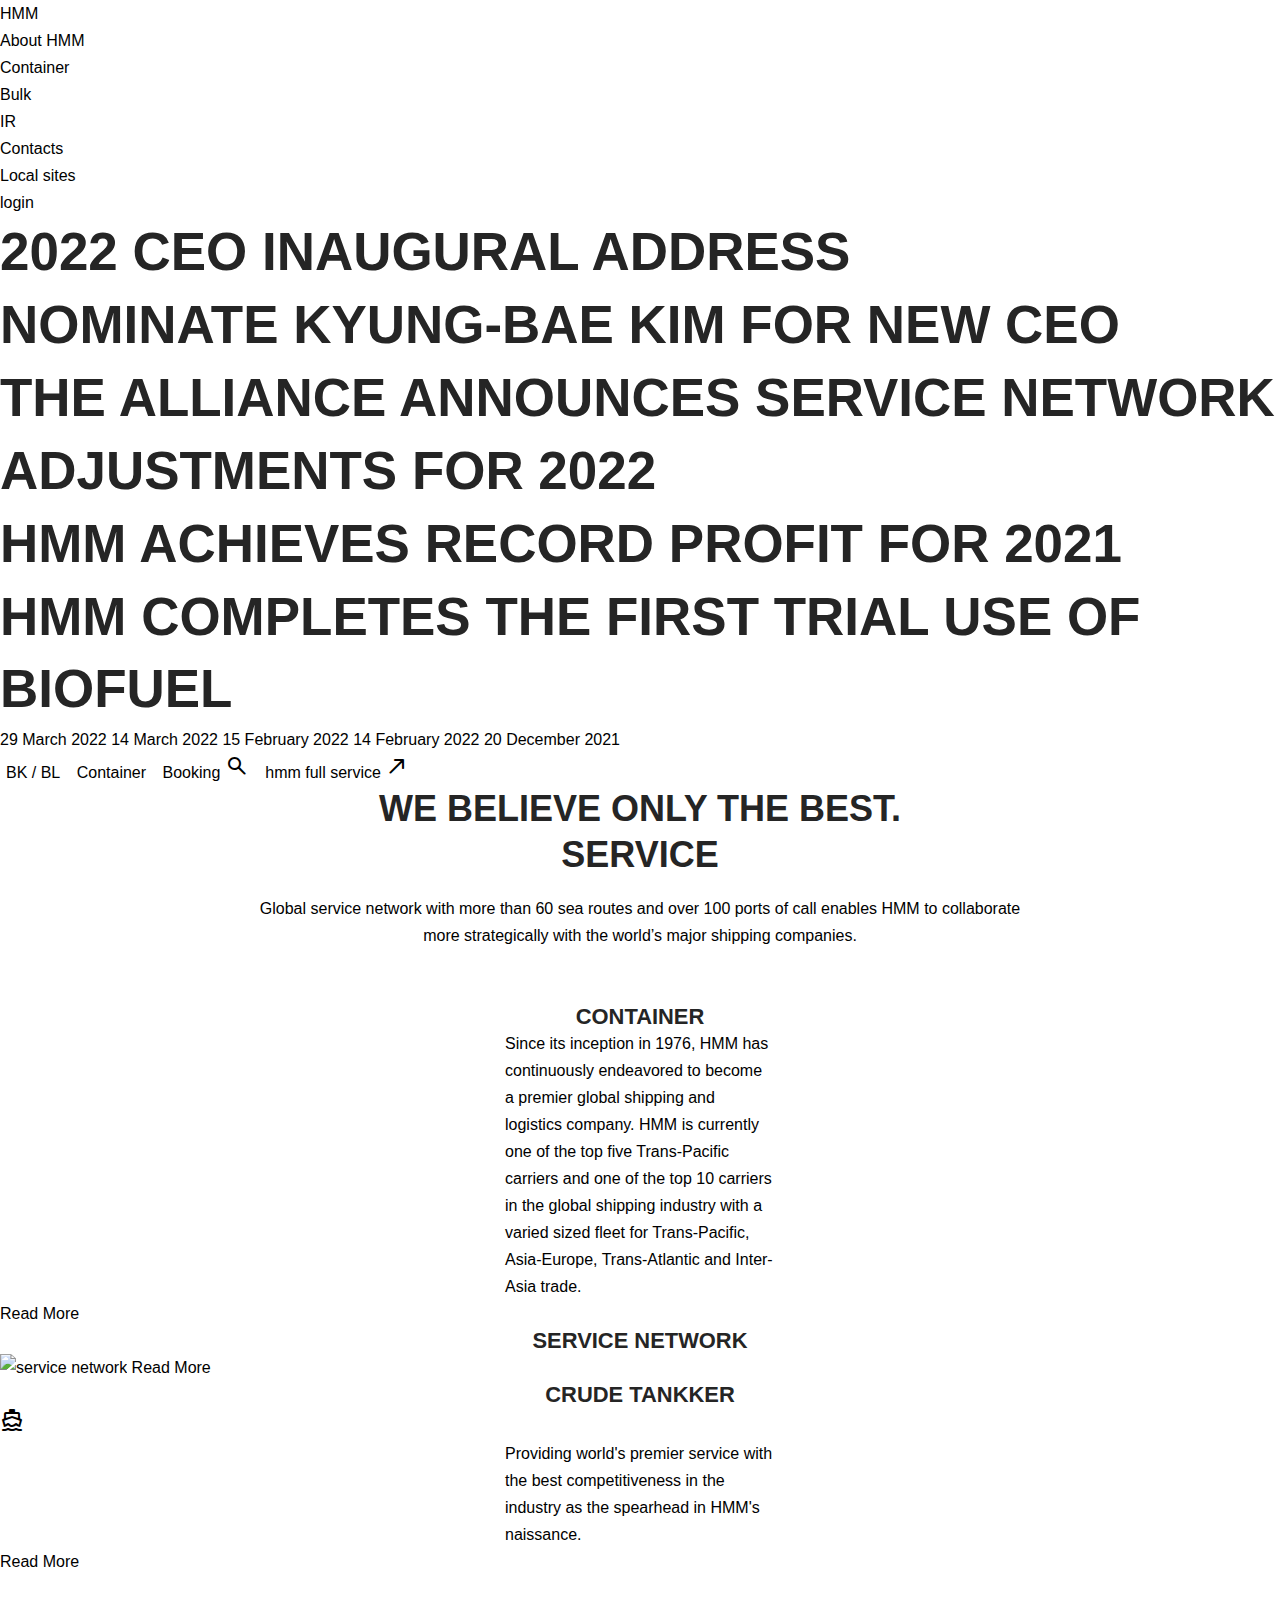
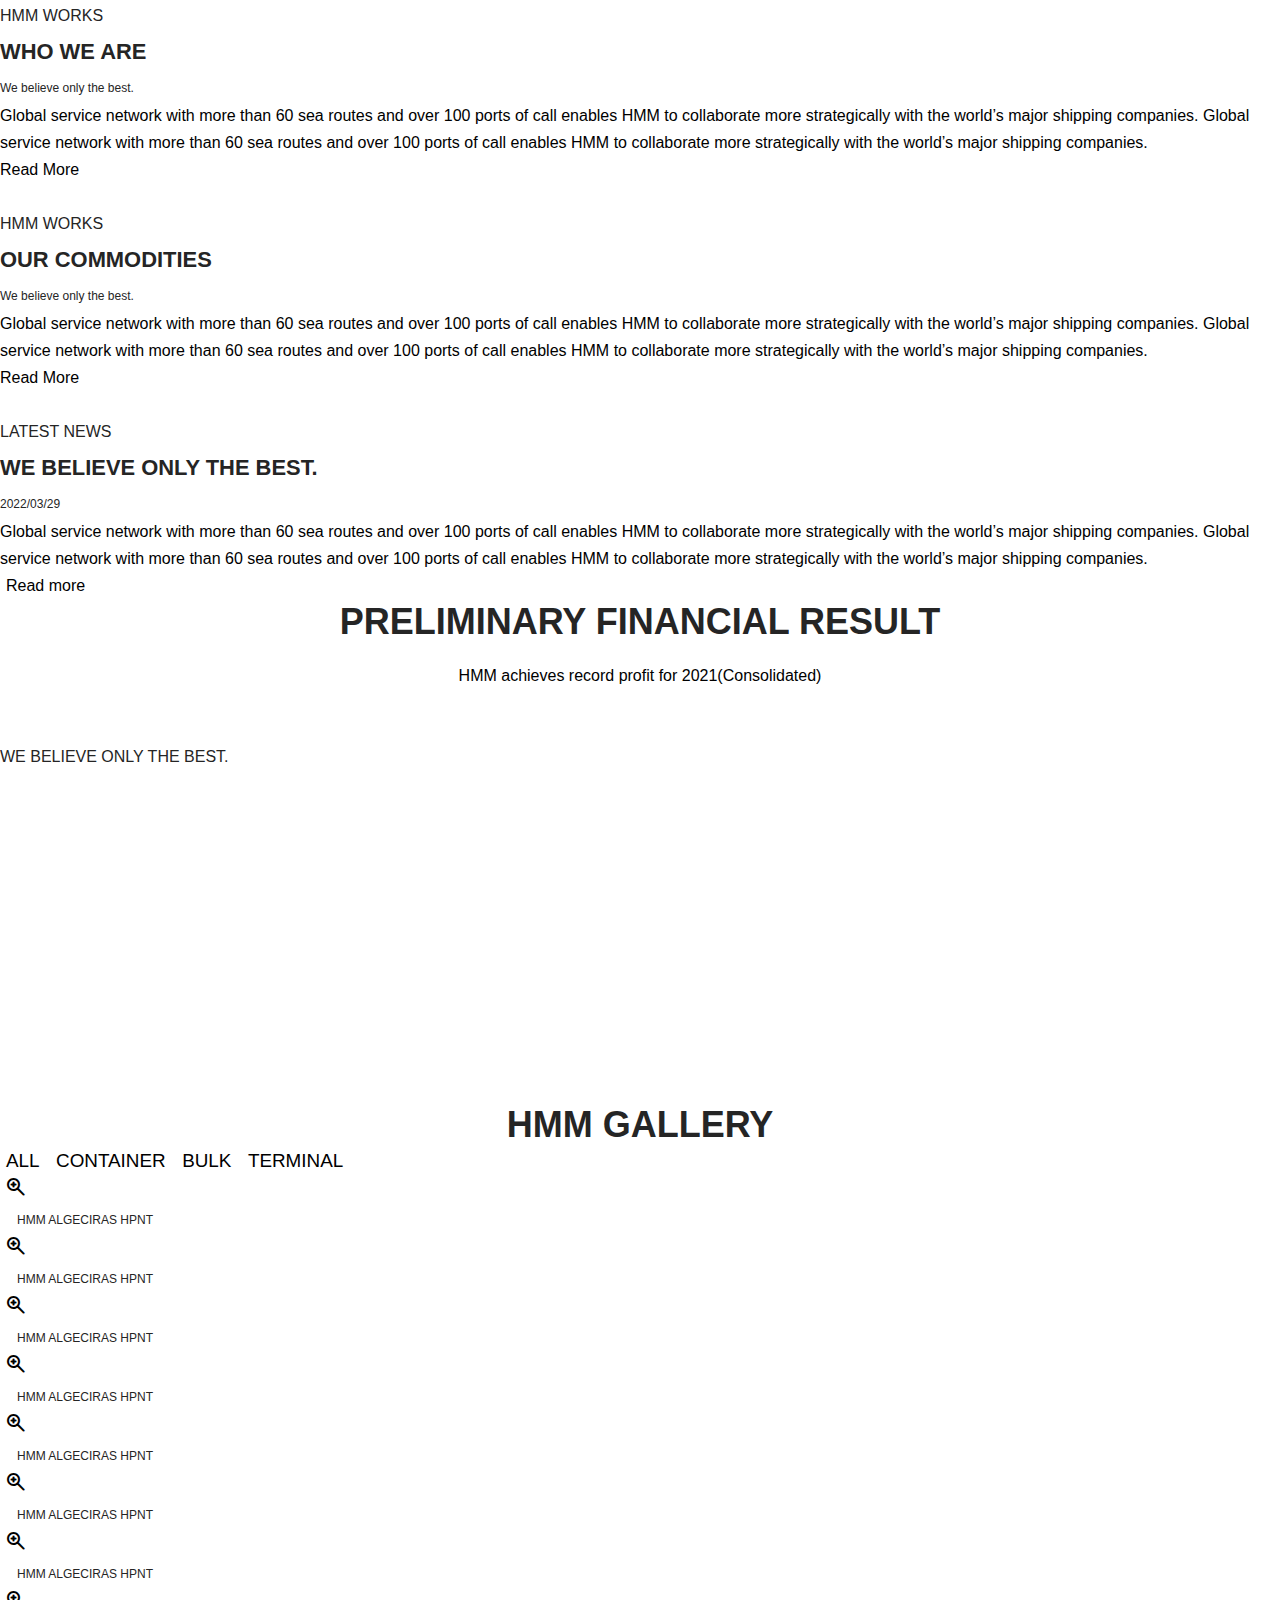
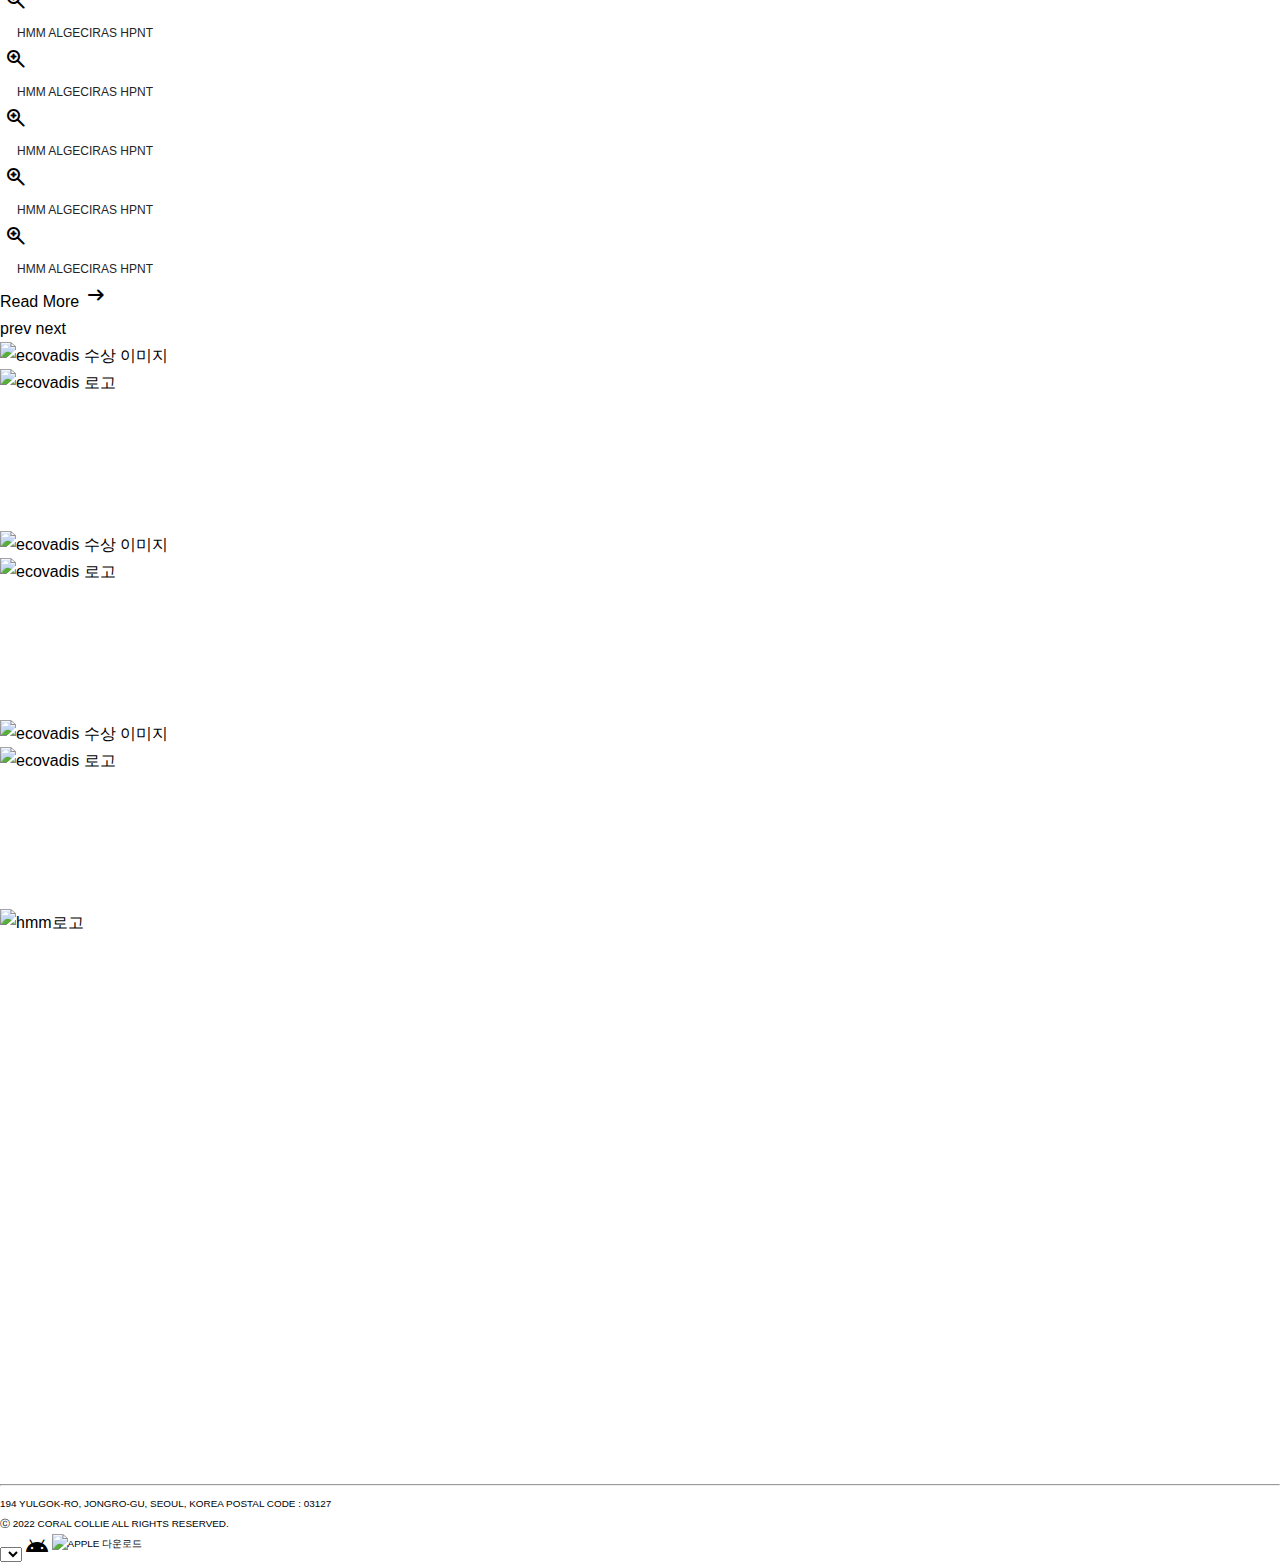
==== index.html @ b9f32b37 "css reset, common 작성" ====
<!DOCTYPE html>
<html lang="en">
<head>
    <meta charset="UTF-8">
    <meta http-equiv="X-UA-Compatible" content="IE=edge">
    <meta name="viewport" content="width=device-width, initial-scale=1.0">
    <title>HMM Renewal</title>
    <link rel="stylesheet" href="css/main.css">
</head>

<body>
    <header>
        <div class="container">
            <!-- <buttton class="mobile_menu_toggle">
                menu
            </buttton> -->
            <h1 class="logo"><a href="">HMM</a></h1>
            <nav>
                <!-- <button class="mobile_menu_close">
                    close
                </button> -->
                <ul class="main_menu">
                    <li><a href="">About HMM</a></li>
                    <li><a href="">Container</a></li>
                    <li><a href="">Bulk</a></li>
                    <li><a href="">IR</a></li>
                    <li><a href="">Contacts</a></li>
                    <li><a href="">Local sites</a></li>
                </ul>
                <ul class="top_links">
                    <li><a href="">login</a></li>
                </ul>
            </nav>
        </div>
    </header>
    <div class="main_slide slide_wrapper">
        <ul class="slide container">
            <li class="slide1">
                <div class="container">
                    <h2 class="main_tt">2022 CEO Inaugural Address</h2>
                </div>
            </li>
            <li class="slide2">
                <div class="container">
                    <h2 class="main_tt">Nominate Kyung-bae Kim for new CEO</h2>
                </div>
            </li>
            <li class="slide3">
                <div class="container">
                    <h2 class="main_tt">THE Alliance announces service  network adjustments for 2022</h2>
                </div>
            </li>
            <li class="slide4">
                <div class="container">
                    <h2 class="main_tt">HMM achieves record profit for 2021</h2>
                </div>
            </li>
            <li class="slide5">
                <div class="container">
                    <h2 class="main_tt">HMM completes the first trial use of biofuel</h2>
                </div>
            </li>
        </ul>
        
        <p class="controls_timer">
            <a href="" class="active">29 March 2022</a>
            <a href="" class="">14 March 2022</a>
            <a href="" class="">15 February 2022</a>
            <a href="" class="">14 February 2022</a>
            <a href="" class="">20 December 2021</a>
        </p>
        <p class="btns">
            <button class="primary_l_btn">BK / BL</button>
            <button class="primary_l_btn">Container</button>
            <button class="primary_l_btn">Booking
                <span class="material-symbols-rounded">search</span>
            </button>
            <button class="primary_big_btn">hmm full service
                <span class="material-symbols-rounded">call_made</span>
            </button>
        </p>
    </div>
    <main class="container">
        <section class="service">
            <h2 class="content_tt">We believe only the best.<br>service</h2>
            <p class="content_desc">Global service network with more than 60 sea routes and over 100 ports of call enables HMM to collaborate more strategically with the world’s major shipping companies.</p>
            <ul>
                <li>
                    <h3 class="sub_tt">container</h3>
                    <p class="sub_desc">Since its inception in 1976, HMM has continuously endeavored to become a premier global shipping and logistics company. HMM is currently one of the top five Trans-Pacific carriers and one of the top 10 carriers in the global shipping industry with a varied sized fleet for Trans-Pacific, Asia-Europe, Trans-Atlantic and Inter-Asia trade.</p>
                    <a href="" class="primary_m_btn">Read More</a>
                </li>
                <li>
                    <h3 class="sub_tt">service network</h3>
                    <img src="img/global_map.svg" alt="service network">
                    <a href="" class="primary_m_btn">Read More</a>
                </li>
                <li>
                    <h3 class="sub_tt">crude tankker</h3>
                    <span class="material-symbols-rounded">directions_boat</span>
                    <p class="sub_desc">Providing world's premier service
                        with the best competitiveness in the industry as the spearhead in HMM's naissance.</p>
                    <a href="" class="primary_m_btn">Read More</a>
                </li>
            </ul>
        </section>
        <section class="works_news">
            <ul class="news">
                <li>
                    <img src="img/works_news_img1.png" alt="">
                    <div class="desc">
                        <h4 class="content_sub_part_tt">HMM Works</h4>
                        <h3 class="content_sub_tt">Who we are</h3>
                        <h5 class="content_sub_part_desc">We believe only the best. </h5>
                        <p class="content_sub_desc">Global service network with more than 60 sea routes and over 100 ports of call enables HMM to collaborate more strategically with the world’s major shipping companies. Global service network with more than 60 sea routes and over 100 ports of call enables HMM to collaborate more strategically with the world’s major shipping companies.</p>
                        <a href="" class="primary_s_btn">Read More</a>    
                    </div>
                </li>
                <li>
                    <img src="img/works_news_img2.png" alt="">
                    <div class="desc">
                        <h4 class="content_sub_part_tt">HMM Works</h4>
                        <h3 class="content_sub_tt">Our commodities</h3>
                        <h5 class="content_sub_part_desc">We believe only the best.</h5>
                        <p class="content_sub_desc">Global service network with more than 60 sea routes and over 100 ports of call enables HMM to collaborate more strategically with the world’s major shipping companies. Global service network with more than 60 sea routes and over 100 ports of call enables HMM to collaborate more strategically with the world’s major shipping companies.</p>
                        <a href="" class="primary_s_btn">Read More</a>
                    </div>
                </li>
                <li>
                    <img src="img/works_news_img3.png" alt="">
                    <div class="desc">
                        <h4 class="content_sub_part_tt">Latest NEWs</h4>
                        <h3 class="content_sub_tt">We believe only the best. </h3>
                        <h5 class="content_sub_part_desc">2022/03/29</h5>
                        <p class="content_sub_desc">Global service network with more than 60 sea routes and over 100 ports of call enables HMM to collaborate more strategically with the world’s major shipping companies. Global service network with more than 60 sea routes and over 100 ports of call enables HMM to collaborate more strategically with the world’s major shipping companies.</p>
                        <button class="primary_s_btn">Read more</button>
                    </div> 
                </li>
            </ul>
        </section>
        <section class="Preliminary_financial_result">
            <h2 class="content_tt">Preliminary financial result</h2>
            <p class="content_desc">HMM achieves record profit for 2021(Consolidated)</p>
            <h4 class="content_sub_part_tt">We believe only the best.</h4>

            <img src="img/dot_line.svg" alt="">
            <img src="img/dot_line_gray.svg" alt="">
            <img src="img/dot_line_gray.svg" alt="">
            <img src="img/line.svg" alt="">
            <img src="img/blue_circle.svg" alt="">
            <img src="img/red_circle.svg" alt="">

            <h3 class="result_2020" data-target="6, 413">0</h3>
            <span class="counter_tt">KRW billion</span>

            <h3 class="result_2021" data-target="13, 794">0</h3>
            <span class="counter_tt">KRW billion</span>

            <h4 class="result_figure">12, 000</h4>
            <h4 class="result_figure">6, 000</h4>
            <h4 class="result_figure">KRW billion</h4>
            <h4 class="result_year">2020</h4>
            <h4 class="result_year">2021</h4>
        </section>
        <section class="gallery">
            <h2 class="content_tt">HMM gallery</h2>
            <div class="filter_btn">
                <button class="tab_tt" data-filter="all">all</button>
                <button class="tab_tt" data-filter=".container">container</button>
                <button class="tab_tt" data-filter=".bulk">bulk</button>
                <button class="tab_tt" data-filter=".terminal">terminal</button>
            </div>
            <span class="target"></span>

            <ul class="gallery list">
                <li class="_b">
                    <div class="img_wrap">
                        <img src="img/gallery_list_1.png" alt="">
                        <a href="" class="material-symbols-rounded">zoom_in</a>
                    </div>
                    <div class="caption">
                        <h3 class="caption_tt">HMM Algeciras HPNT</h3>
                    </div>
                </li>
                <li class="container_b">
                    <div class="img_wrap">
                        <img src="img/gallery_list_2.png" alt="">
                        <a href="" class="material-symbols-rounded">zoom_in</a>
                    </div>
                    <div class="caption">
                        <h3 class="caption_tt">HMM Algeciras HPNT</h3>
                    </div>
                </li>
                <li class="container_b">
                    <div class="img_wrap">
                        <img src="img/gallery_list_3.png" alt="">
                        <a href="" class="material-symbols-rounded">zoom_in</a>
                    </div>
                    <div class="caption">
                        <h3 class="caption_tt">HMM Algeciras HPNT</h3>
                    </div>
                </li>
                <li class="container_b">
                    <div class="img_wrap">
                        <img src="img/gallery_list_4.png" alt="">
                        <a href="" class="material-symbols-rounded">zoom_in</a>
                    </div>
                    <div class="caption">
                        <h3 class="caption_tt">HMM Algeciras HPNT</h3>
                    </div>
                </li>
                <li class="container_b">
                    <div class="img_wrap">
                        <img src="img/gallery_list_5.png" alt="">
                        <a href="" class="material-symbols-rounded">zoom_in</a>
                    </div>
                    <div class="caption">
                        <h3 class="caption_tt">HMM Algeciras HPNT</h3>
                    </div>
                </li>
                <li class="bulk">
                    <div class="img_wrap">
                        <img src="img/gallery_list_6.png" alt="">
                        <a href="" class="material-symbols-rounded">zoom_in</a>
                    </div>
                    <div class="caption">
                        <h3 class="caption_tt">HMM Algeciras HPNT</h3>
                    </div>
                </li>
                <li class="bulk">
                    <div class="img_wrap">
                        <img src="img/gallery_list_7.png" alt="">
                        <a href="" class="material-symbols-rounded">zoom_in</a>
                    </div>
                    <div class="caption">
                        <h3 class="caption_tt">HMM Algeciras HPNT</h3>
                    </div>
                </li>
                <li class="bulk">
                    <div class="img_wrap">
                        <img src="img/gallery_list_8.png" alt="">
                        <a href="" class="material-symbols-rounded">zoom_in</a>
                    </div>
                    <div class="caption">
                        <h3 class="caption_tt">HMM Algeciras HPNT</h3>
                    </div>
                </li>
                <li class="bulk">
                    <div class="img_wrap">
                        <img src="img/gallery_list_9.png" alt="">
                        <a href="" class="material-symbols-rounded">zoom_in</a>
                    </div>
                    <div class="caption">
                        <h3 class="caption_tt">HMM Algeciras HPNT</h3>
                    </div>
                </li>
                <li class="bulk">
                    <div class="img_wrap">
                        <img src="img/gallery_list_10.png" alt="">
                        <a href="" class="material-symbols-rounded">zoom_in</a>
                    </div>
                    <div class="caption">
                        <h3 class="caption_tt">HMM Algeciras HPNT</h3>
                    </div>
                </li>
                <li class="terminal">
                    <div class="img_wrap">
                        <img src="img/gallery_list_11.png" alt="">
                        <a href="" class="material-symbols-rounded">zoom_in</a>
                    </div>
                    <div class="caption">
                        <h3 class="caption_tt">HMM Algeciras HPNT</h3>
                    </div>
                </li>
                <li class="terminal">
                    <div class="img_wrap">
                        <img src="img/gallery_list_12.png" alt="">
                        <a href="" class="material-symbols-rounded">zoom_in</a>
                    </div>
                    <div class="caption">
                        <h3 class="caption_tt">HMM Algeciras HPNT</h3>
                    </div>
                </li>
            </ul>
            <p class="more_link">
                <a href="" class="primary_l_btn">Read More
                    <span class="material-symbols-rounded">arrow_right_alt</span>
                </a>
            </p>
        </section>
        <section class="banner_slide">
            <div class="banner_slide slide_wrapper">
                <ul class="slide_container">
                <p class="controls">
                    <a href="" class="prev">prev</a>
                    <a href="" class="next">next</a>
                </p>
                <li class="slide1">
                    <img src="img/gold_prize.png" alt="ecovadis 수상 이미지">
                    <div class="banner_content">
                        <img src="img/ecovadis_logo.png" alt="ecovadis 로고">
                        <h3 class="banner_tt">HMM, international sustainability<br> management evaluation 2022 'GOLD' RATING</h3>
                        <h4 class="banner_desc">Upgraded from ‘Silver’ last year for the first time in a year… High ratings in all areas</h4>
                    </div>
                    </li>
                    <li class="slide2">
                    <img src="img/gold_prize.png" alt="ecovadis 수상 이미지">
                    <div class="banner_content">
                        <img src="img/ecovadis_logo.png" alt="ecovadis 로고">
                        <h3 class="banner_tt">HMM, international sustainability<br> management evaluation 2022 'GOLD' RATING</h3>
                        <h4 class="banner_desc">Upgraded from ‘Silver’ last year for the first time in a year… High ratings in all areas</h4>
                    </div>
                    </li>
                    <li class="slide3">
                    <img src="img/gold_prize.png" alt="ecovadis 수상 이미지">
                    <div class="banner_content">
                        <img src="img/ecovadis_logo.png" alt="ecovadis 로고">
                        <h3 class="banner_tt">HMM, international sustainability<br> management evaluation 2022 'GOLD' RATING</h3>
                        <h4 class="banner_desc">Upgraded from ‘Silver’ last year for the first time in a year… High ratings in all areas</h4>
                    </div>
                    </li>
                </ul>
            </div>
        </section>
</main>
 <footer>
     <div class="container">
         <div class="footer_menu">
             <img src="img/logo.svg" alt="hmm로고">
             <!-- svg 초기 페이지에 로딩 안되는 오류 있음 background이미지로 변경해야 하는지 -->
             <div>
                 <ul>
                     <li>
                         <h3 class="footer_tt">contents</h3>
                         <ul class="footer_sub_tt">
                             <li>office list</li>
                             <li>eBiz Contact Point</li>
                             <li>eBiz Guide</li>
                             <li>Q&A</li>
                         </ul>
                     </li>
                     <li>
                         <h3 class="footer_tt">contents</h3>
                         <ul class="footer_sub_tt">
                             <li>office list</li>
                             <li>eBiz Contact Point</li>
                             <li>eBiz Guide</li>
                             <li>Q&A</li>
                         </ul>
                     </li>
                     <li>
                         <h3 class="footer_tt">contents</h3>
                         <ul class="footer_sub_tt">
                             <li>office list</li>
                             <li>eBiz Contact Point</li>
                             <li>eBiz Guide</li>
                             <li>Q&A</li>
                         </ul>
                     </li>
                     <li>
                         <h3 class="footer_tt">contents</h3>
                         <ul class="footer_sub_tt">
                             <li>office list</li>
                             <li>eBiz Contact Point</li>
                             <li>eBiz Guide</li>
                             <li>Q&A</li>
                         </ul>
                     </li>
                 </ul>
             </div>
         </div>
         <hr>
         <div class="footer_info">
            <p>194 Yulgok-ro, Jongro-gu, Seoul, Korea Postal Code : 03127<br>
                ⓒ 2022 Coral collie All Rights Reserved.</p>
            
            <div>
                <select name="affilia_site" id="affilia_site">affilia site</select>
                <span class="material-symbols-rounded">android</span>
                <img src="img/apple_logo.svg" alt="apple 다운로드">
            </div>
        </div>     
    </div>
 </footer>
</body>
</html>
---- css/main.css ----
@import url(common.css);
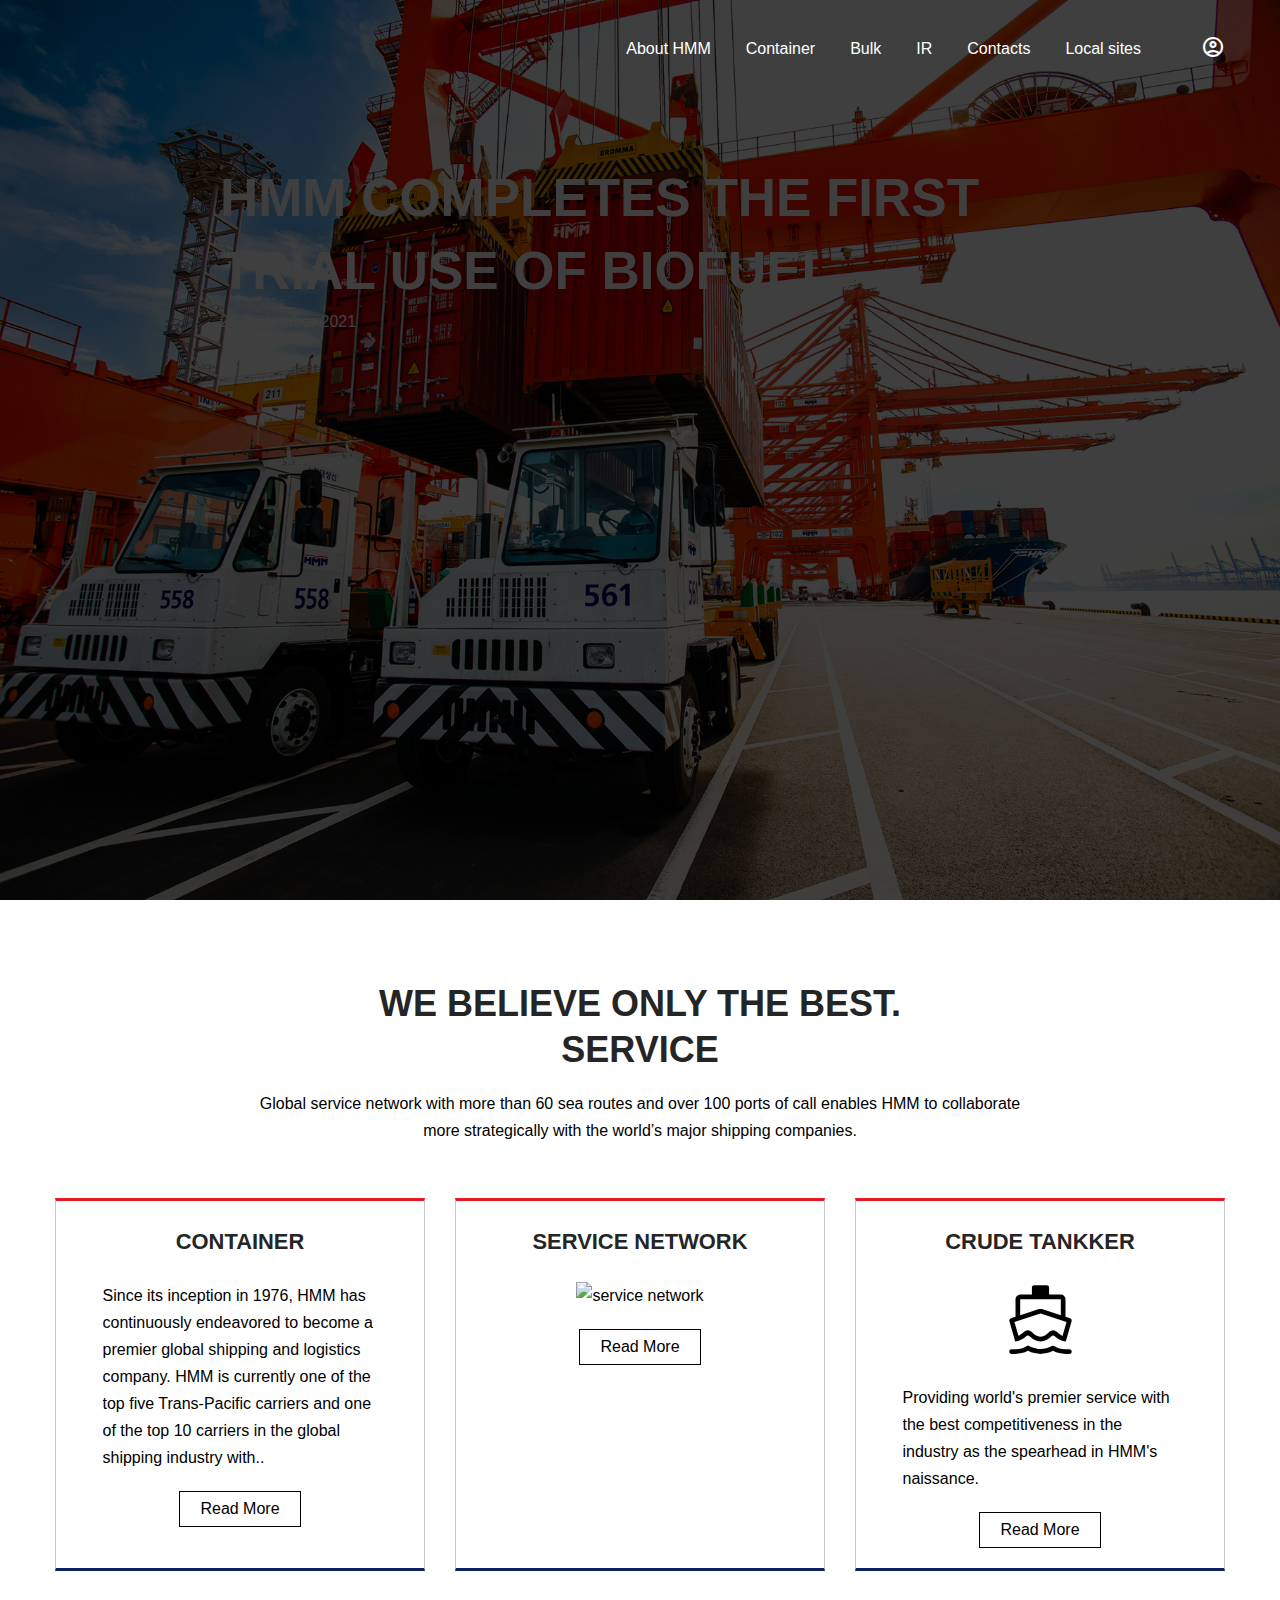
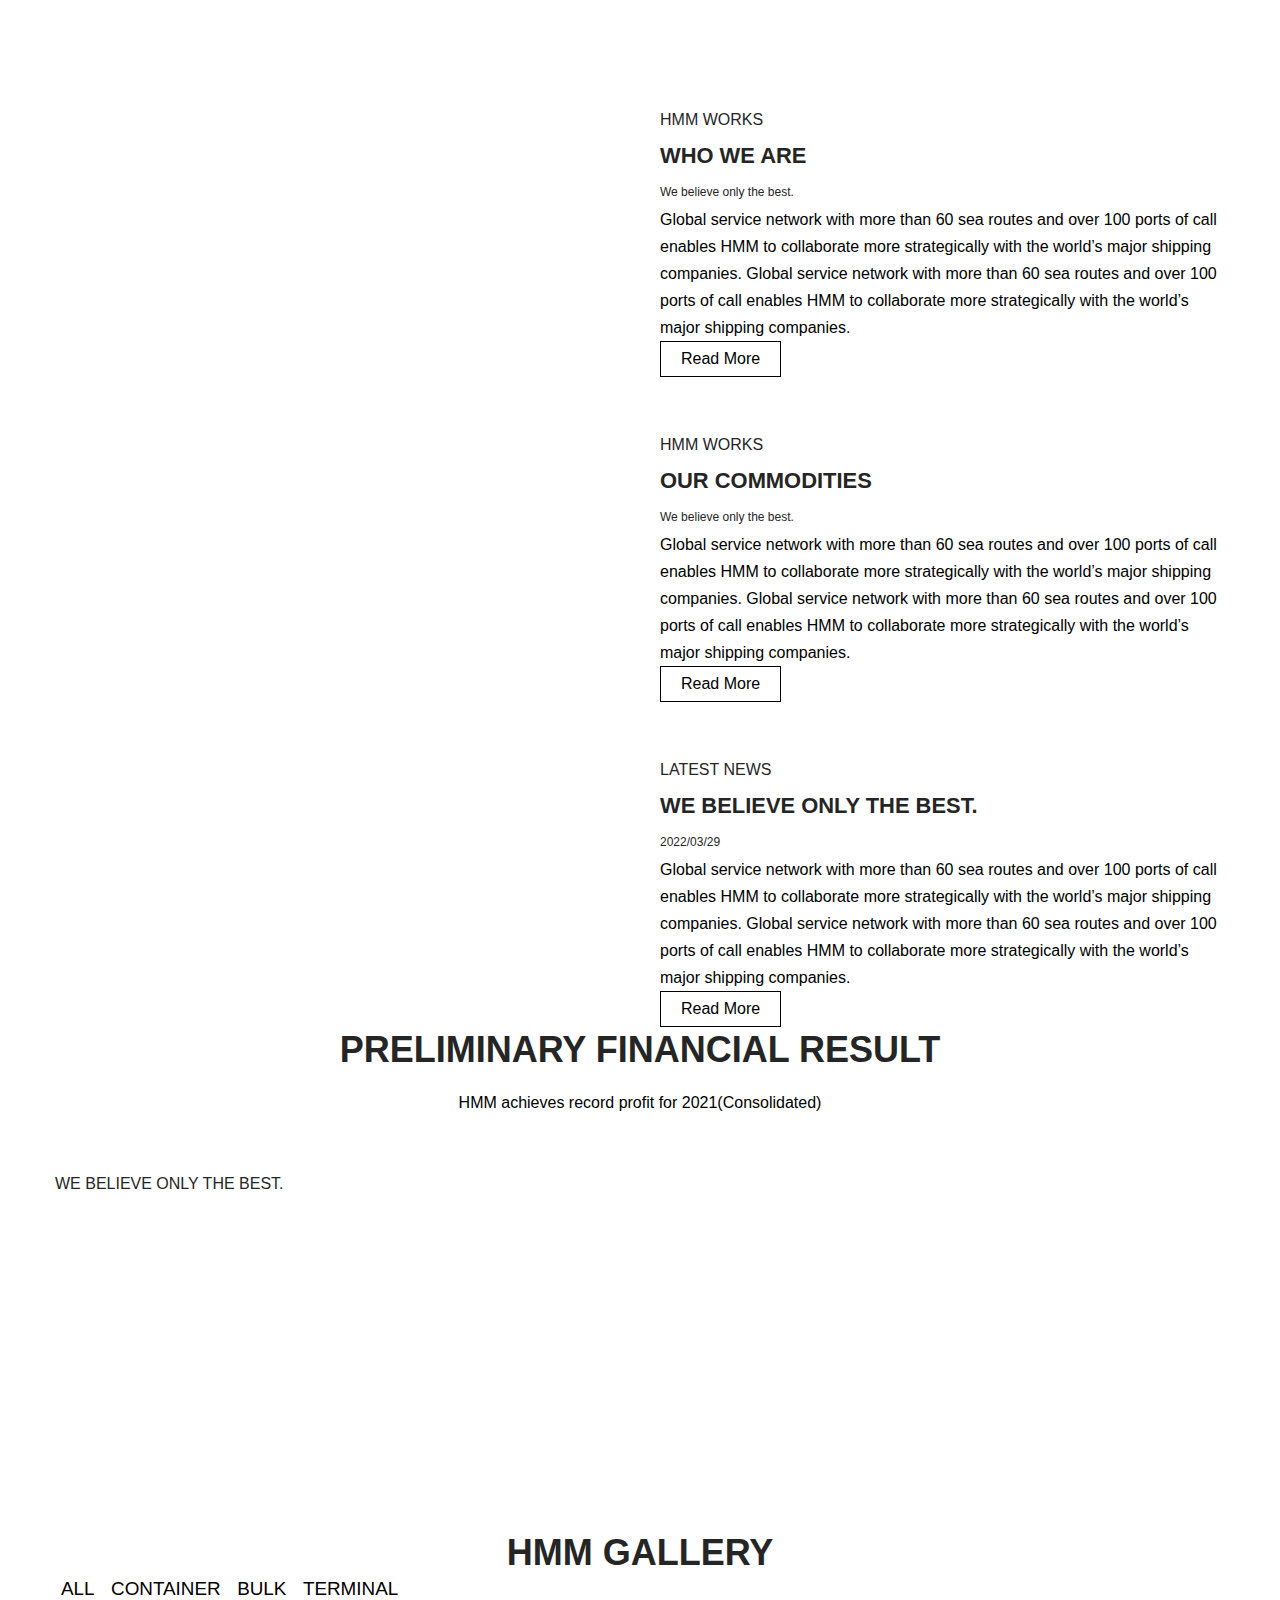
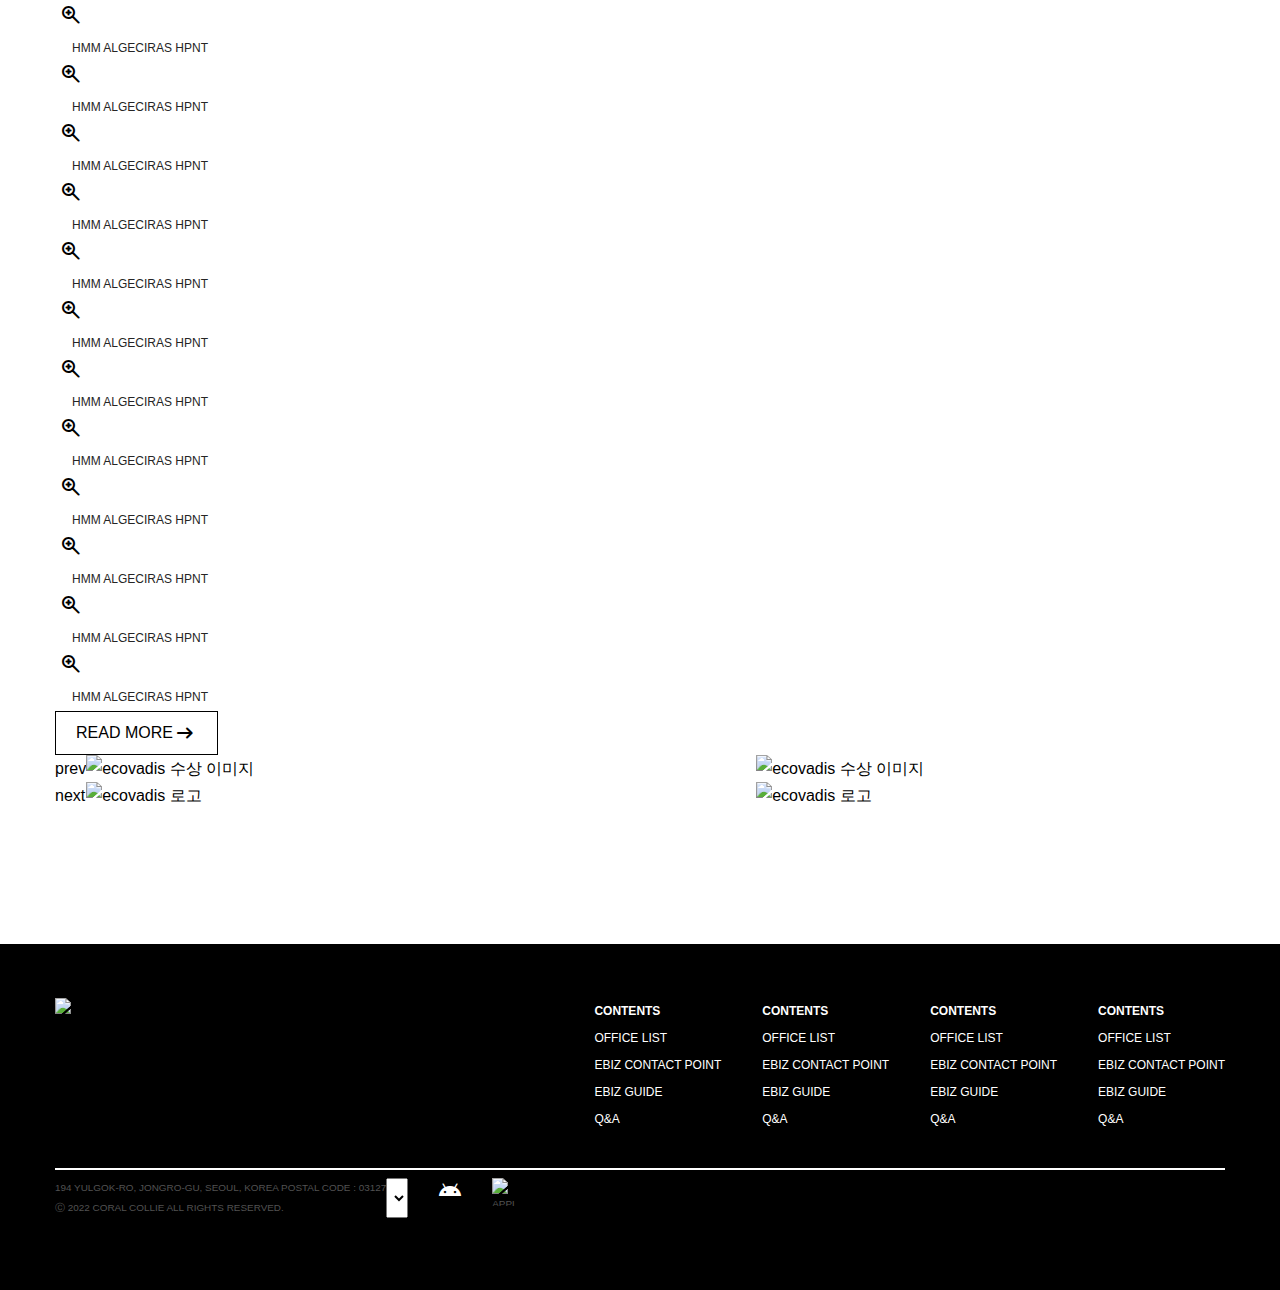
==== commit 5355f5ac: "css 수정" ====
--- a/index.html
+++ b/index.html
@@ -28,83 +28,80 @@
                     <li><a href="">Local sites</a></li>
                 </ul>
                 <ul class="top_links">
-                    <li><a href="">login</a></li>
+                    <li><a href="" class="material-symbols-rounded">account_circle</a></li>
                 </ul>
             </nav>
         </div>
     </header>
     <div class="main_slide slide_wrapper">
-        <ul class="slide container">
+        <ul class="slide_container">
             <li class="slide1">
                 <div class="container">
                     <h2 class="main_tt">2022 CEO Inaugural Address</h2>
+                    <span>29 March 2022</span>
                 </div>
             </li>
             <li class="slide2">
                 <div class="container">
                     <h2 class="main_tt">Nominate Kyung-bae Kim for new CEO</h2>
+                    <span>14 March 2022</span>
                 </div>
             </li>
             <li class="slide3">
                 <div class="container">
                     <h2 class="main_tt">THE Alliance announces service  network adjustments for 2022</h2>
+                    <span>15 February 2022</span>
                 </div>
             </li>
             <li class="slide4">
                 <div class="container">
                     <h2 class="main_tt">HMM achieves record profit for 2021</h2>
+                    <span>14 February 2022</span>
                 </div>
             </li>
             <li class="slide5">
                 <div class="container">
                     <h2 class="main_tt">HMM completes the first trial use of biofuel</h2>
-                </div>
-            </li>
-        </ul>
-        
-        <p class="controls_timer">
-            <a href="" class="active">29 March 2022</a>
-            <a href="" class="">14 March 2022</a>
-            <a href="" class="">15 February 2022</a>
-            <a href="" class="">14 February 2022</a>
-            <a href="" class="">20 December 2021</a>
-        </p>
-        <p class="btns">
-            <button class="primary_l_btn">BK / BL</button>
-            <button class="primary_l_btn">Container</button>
-            <button class="primary_l_btn">Booking
+                    <span>20 December 2021</span>
+                </div>
+            </li>
+        </ul>        
+        <p class="btns container">
+            <a href="" class="big  btn">BK / BL</a>
+            <a href="" class="big  btn">Container</a>
+            <a href="" class="big icon btn">Booking
                 <span class="material-symbols-rounded">search</span>
-            </button>
-            <button class="primary_big_btn">hmm full service
+            </a>
+            <a href="" class="big icon btn">hmm full service
                 <span class="material-symbols-rounded">call_made</span>
-            </button>
+            </a>
         </p>
     </div>
     <main class="container">
-        <section class="service">
+        <section class="service con-pd">
             <h2 class="content_tt">We believe only the best.<br>service</h2>
             <p class="content_desc">Global service network with more than 60 sea routes and over 100 ports of call enables HMM to collaborate more strategically with the world’s major shipping companies.</p>
-            <ul>
+            <ul class="sevices_list container">
                 <li>
                     <h3 class="sub_tt">container</h3>
-                    <p class="sub_desc">Since its inception in 1976, HMM has continuously endeavored to become a premier global shipping and logistics company. HMM is currently one of the top five Trans-Pacific carriers and one of the top 10 carriers in the global shipping industry with a varied sized fleet for Trans-Pacific, Asia-Europe, Trans-Atlantic and Inter-Asia trade.</p>
-                    <a href="" class="primary_m_btn">Read More</a>
+                    <p class="sub_desc">Since its inception in 1976, HMM has continuously endeavored to become a premier global shipping and logistics company. HMM is currently one of the top five Trans-Pacific carriers and one of the top 10 carriers in the global shipping industry with..</p>
+                    <a href="" class="normal btn">Read More</a>
                 </li>
                 <li>
                     <h3 class="sub_tt">service network</h3>
                     <img src="img/global_map.svg" alt="service network">
-                    <a href="" class="primary_m_btn">Read More</a>
+                    <a href="" class="normal btn">Read More</a>
                 </li>
                 <li>
                     <h3 class="sub_tt">crude tankker</h3>
                     <span class="material-symbols-rounded">directions_boat</span>
                     <p class="sub_desc">Providing world's premier service
                         with the best competitiveness in the industry as the spearhead in HMM's naissance.</p>
-                    <a href="" class="primary_m_btn">Read More</a>
+                    <a href="" class="normal btn">Read More</a>
                 </li>
             </ul>
         </section>
-        <section class="works_news">
+        <section class="works_news container">
             <ul class="news">
                 <li>
                     <img src="img/works_news_img1.png" alt="">
@@ -113,7 +110,7 @@
                         <h3 class="content_sub_tt">Who we are</h3>
                         <h5 class="content_sub_part_desc">We believe only the best. </h5>
                         <p class="content_sub_desc">Global service network with more than 60 sea routes and over 100 ports of call enables HMM to collaborate more strategically with the world’s major shipping companies. Global service network with more than 60 sea routes and over 100 ports of call enables HMM to collaborate more strategically with the world’s major shipping companies.</p>
-                        <a href="" class="primary_s_btn">Read More</a>    
+                        <a href="" class="normal btn">Read More</a>    
                     </div>
                 </li>
                 <li>
@@ -123,7 +120,7 @@
                         <h3 class="content_sub_tt">Our commodities</h3>
                         <h5 class="content_sub_part_desc">We believe only the best.</h5>
                         <p class="content_sub_desc">Global service network with more than 60 sea routes and over 100 ports of call enables HMM to collaborate more strategically with the world’s major shipping companies. Global service network with more than 60 sea routes and over 100 ports of call enables HMM to collaborate more strategically with the world’s major shipping companies.</p>
-                        <a href="" class="primary_s_btn">Read More</a>
+                        <a href="" class="normal btn">Read More</a>
                     </div>
                 </li>
                 <li>
@@ -133,7 +130,7 @@
                         <h3 class="content_sub_tt">We believe only the best. </h3>
                         <h5 class="content_sub_part_desc">2022/03/29</h5>
                         <p class="content_sub_desc">Global service network with more than 60 sea routes and over 100 ports of call enables HMM to collaborate more strategically with the world’s major shipping companies. Global service network with more than 60 sea routes and over 100 ports of call enables HMM to collaborate more strategically with the world’s major shipping companies.</p>
-                        <button class="primary_s_btn">Read more</button>
+                        <a href="" class="normal btn">Read More</a>
                     </div> 
                 </li>
             </ul>
@@ -283,7 +280,7 @@
                 </li>
             </ul>
             <p class="more_link">
-                <a href="" class="primary_l_btn">Read More
+                <a href="" class="big btn">Read More
                     <span class="material-symbols-rounded">arrow_right_alt</span>
                 </a>
             </p>
@@ -299,7 +296,7 @@
                     <img src="img/gold_prize.png" alt="ecovadis 수상 이미지">
                     <div class="banner_content">
                         <img src="img/ecovadis_logo.png" alt="ecovadis 로고">
-                        <h3 class="banner_tt">HMM, international sustainability<br> management evaluation 2022 'GOLD' RATING</h3>
+                        <h3 class="banner_tt">HMM, international sustainability<br> management evaluation <em>2022 'GOLD'</em> RATING</h3>
                         <h4 class="banner_desc">Upgraded from ‘Silver’ last year for the first time in a year… High ratings in all areas</h4>
                     </div>
                     </li>
@@ -307,7 +304,7 @@
                     <img src="img/gold_prize.png" alt="ecovadis 수상 이미지">
                     <div class="banner_content">
                         <img src="img/ecovadis_logo.png" alt="ecovadis 로고">
-                        <h3 class="banner_tt">HMM, international sustainability<br> management evaluation 2022 'GOLD' RATING</h3>
+                        <h3 class="banner_tt">HMM, international sustainability<br> management evaluation <em>2022 'GOLD'</em> RATING</h3>
                         <h4 class="banner_desc">Upgraded from ‘Silver’ last year for the first time in a year… High ratings in all areas</h4>
                     </div>
                     </li>
@@ -315,7 +312,7 @@
                     <img src="img/gold_prize.png" alt="ecovadis 수상 이미지">
                     <div class="banner_content">
                         <img src="img/ecovadis_logo.png" alt="ecovadis 로고">
-                        <h3 class="banner_tt">HMM, international sustainability<br> management evaluation 2022 'GOLD' RATING</h3>
+                        <h3 class="banner_tt">HMM, international sustainability<br> management evaluation <em>2022 'GOLD'</em> RATING</h3>
                         <h4 class="banner_desc">Upgraded from ‘Silver’ last year for the first time in a year… High ratings in all areas</h4>
                     </div>
                     </li>
@@ -324,10 +321,9 @@
         </section>
 </main>
  <footer>
-     <div class="container">
+     <div class="container con-top-pd">
          <div class="footer_menu">
-             <img src="img/logo.svg" alt="hmm로고">
-             <!-- svg 초기 페이지에 로딩 안되는 오류 있음 background이미지로 변경해야 하는지 -->
+             <img src="img/logo_footer.png" alt="hmm로고">
              <div>
                  <ul>
                      <li>
@@ -377,7 +373,7 @@
             <div>
                 <select name="affilia_site" id="affilia_site">affilia site</select>
                 <span class="material-symbols-rounded">android</span>
-                <img src="img/apple_logo.svg" alt="apple 다운로드">
+                <img src="img/apple_logo.png" alt="apple 다운로드">
             </div>
         </div>     
     </div>
--- a/css/main.css
+++ b/css/main.css
@@ -1 +1,105 @@
-@import url(common.css);+@import url(common.css);
+.main_slide{
+    height: 100vh;
+}
+.slide_wrapper{
+    overflow: hidden;
+    position: relative;
+}
+.slide_container{
+    height: 100%;
+    left: 0;
+    transition: left 0.4s ease-out;
+    display: flex;
+}
+.main_slide li{
+    position: absolute;
+    width: 100%;
+    height: 100%;
+    background-repeat: no-repeat;
+    background-position: center top;
+    background-size: cover;
+    display: flex;
+    justify-content:flex-start;
+}
+.main_slide .container::after{
+    content: '';
+    background: rgba(0, 0, 0, .5);
+    position: absolute;
+    left: 0;
+    right: 0;
+    top: 0;
+    bottom: 0;
+}
+.main_slide .slide1{
+    background-image: url(../img/bg1.png);
+}
+.main_slide .slide2{
+    background-image: url(../img/bg2.png);
+}
+.main_slide .slide3{
+    background-image: url(../img/bg3.png);
+}
+.main_slide .slide4{
+    background-image: url(../img/bg4.jpg);
+}
+.main_slide .slide5{
+    background-image: url(../img/bg5.jpg);
+}
+.main_slide .container{
+    width: 840px;
+    text-align: left;
+    margin: calc(var(--line-height)*6) auto;
+    color: var(--white);
+}
+
+/* SERVICE */
+
+.sevices_list{
+    display: flex;
+    gap: 30px;
+
+}
+.sevices_list li{
+    display: flex;
+    flex-direction: column;
+    justify-content: flex-start;
+    align-items: center;
+    width: 370px;
+    border: 1px solid #c8c8c8;
+    border-top: 3px solid var(--primary-c);
+    border-bottom: 3px solid var(--secondary-c);
+    box-sizing: border-box;
+    box-shadow:none;
+    transition: 0.4s;
+}
+.sevices_list li:hover{
+    box-shadow: 7px 10px 0 rgba(0, 0, 0, .3);
+}
+.sevices_list .sub_tt{
+    margin: var(--line-height) 0;
+}
+.sevices_list .sub_desc{
+    width: 275px;
+    overflow: hidden;
+}
+.sevices_list li a{
+    margin: 20px 0;
+}
+.sevices_list li span{
+    font-size: 75px;
+    margin-bottom: var(--line-height);
+}
+.works_news li{
+    display: flex;
+    justify-content: space-between;
+    margin-top: calc(var(--line-height)*2);
+}
+.works_news li .desc{
+    width: 565px;
+    display: flex;
+    flex-direction: column;
+    align-items: flex-start;
+    justify-content: space-between;
+}
+
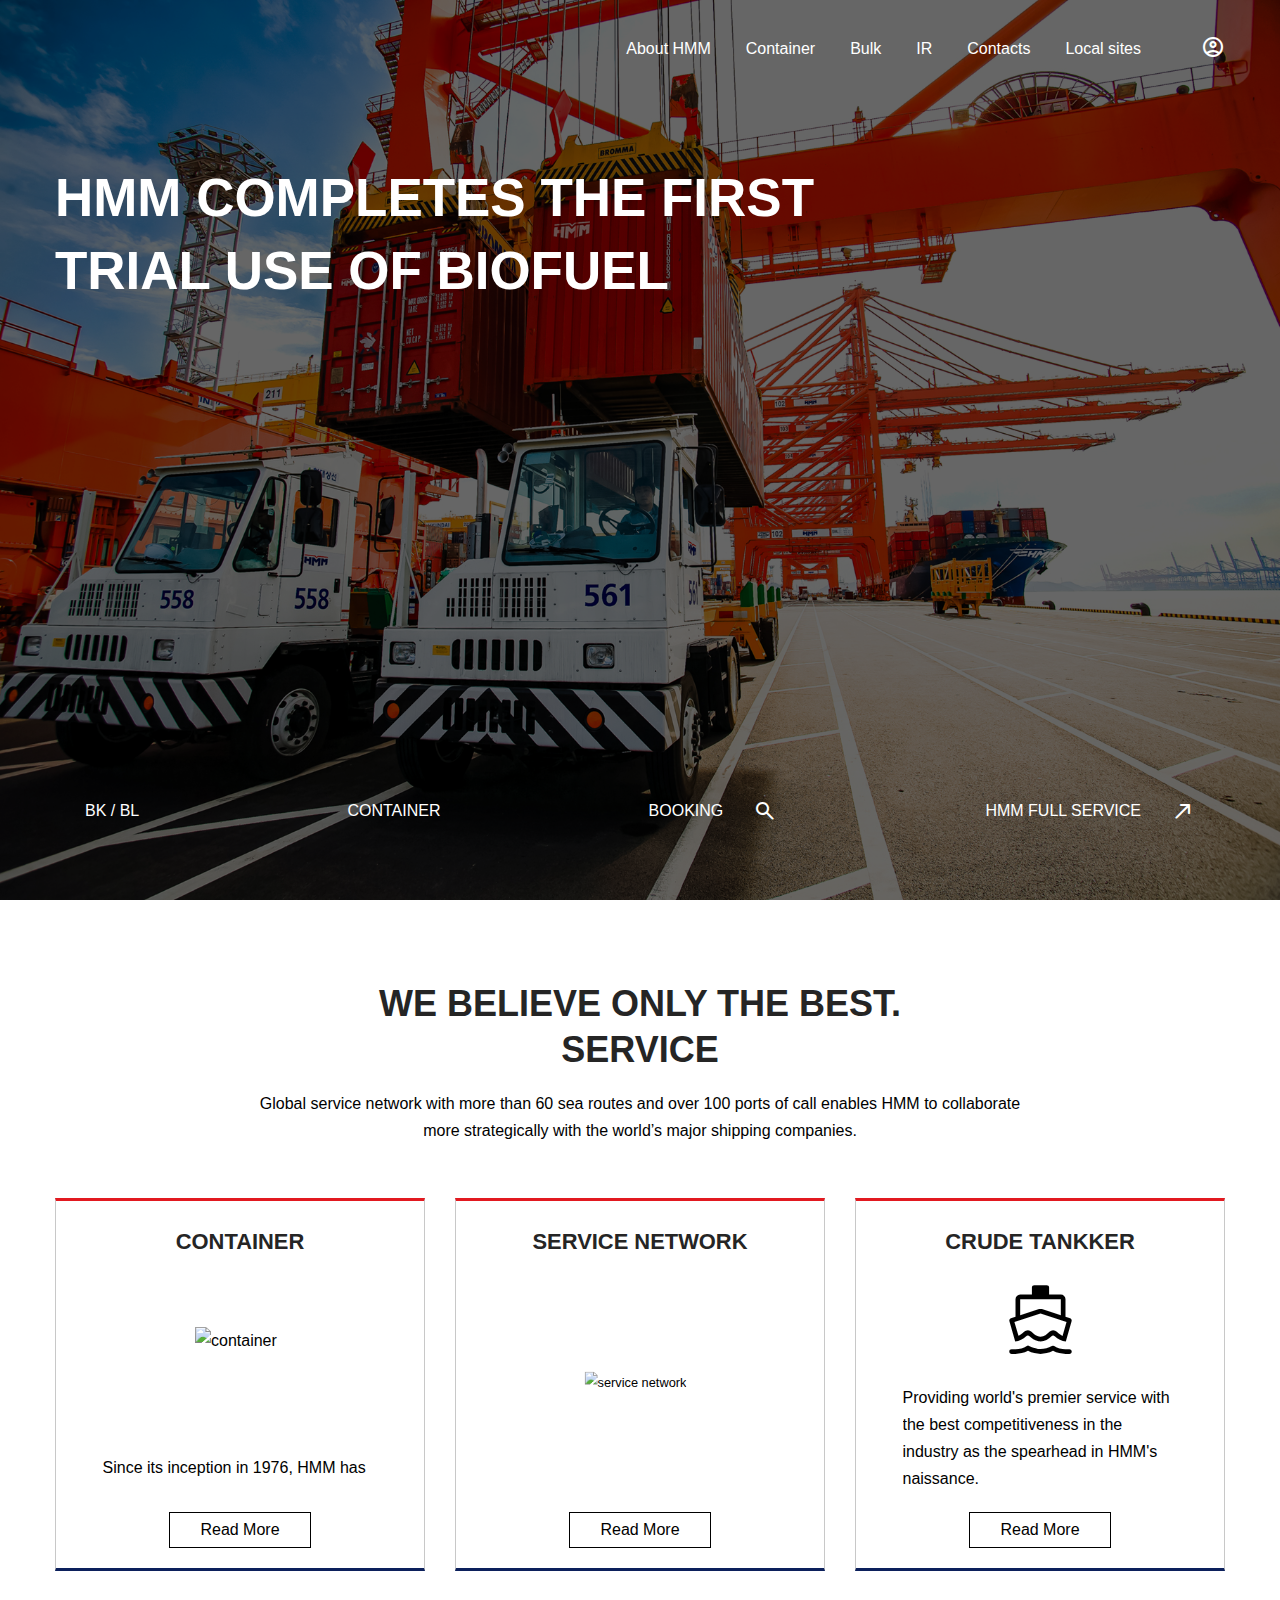
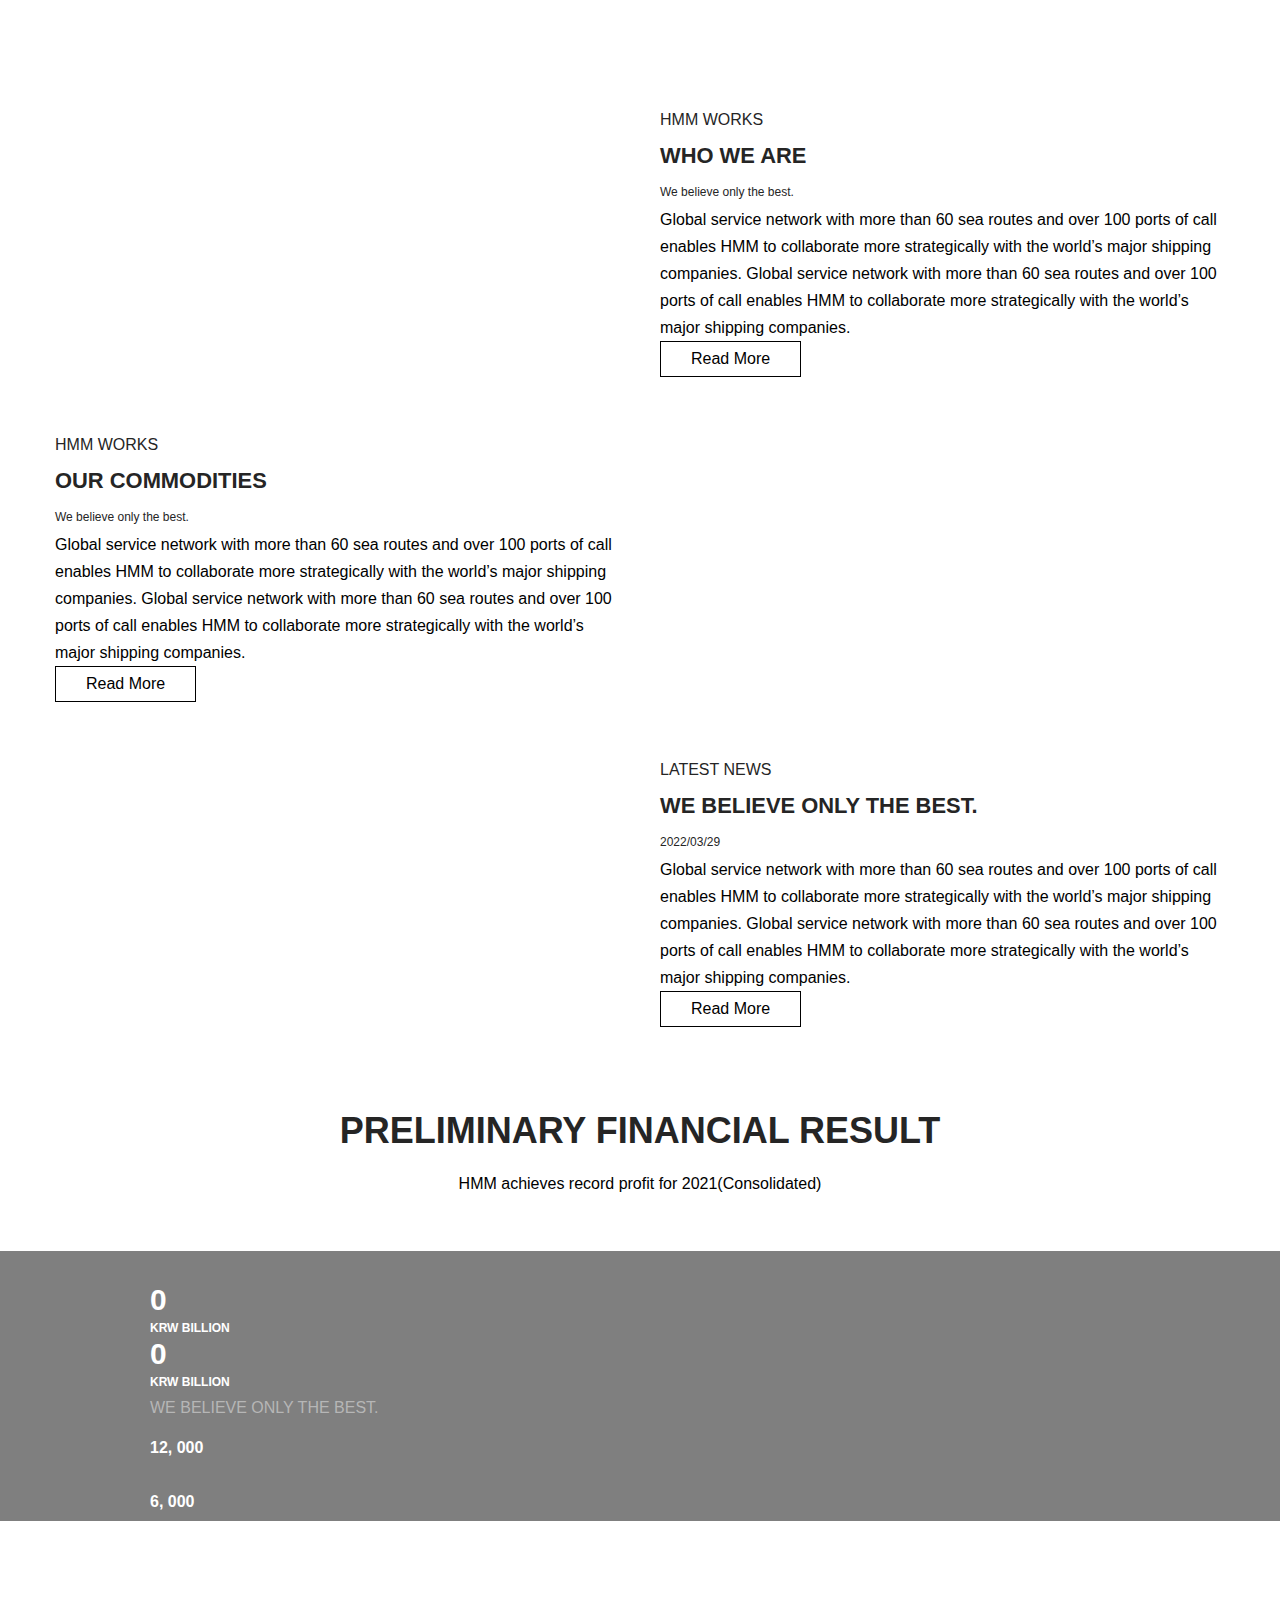
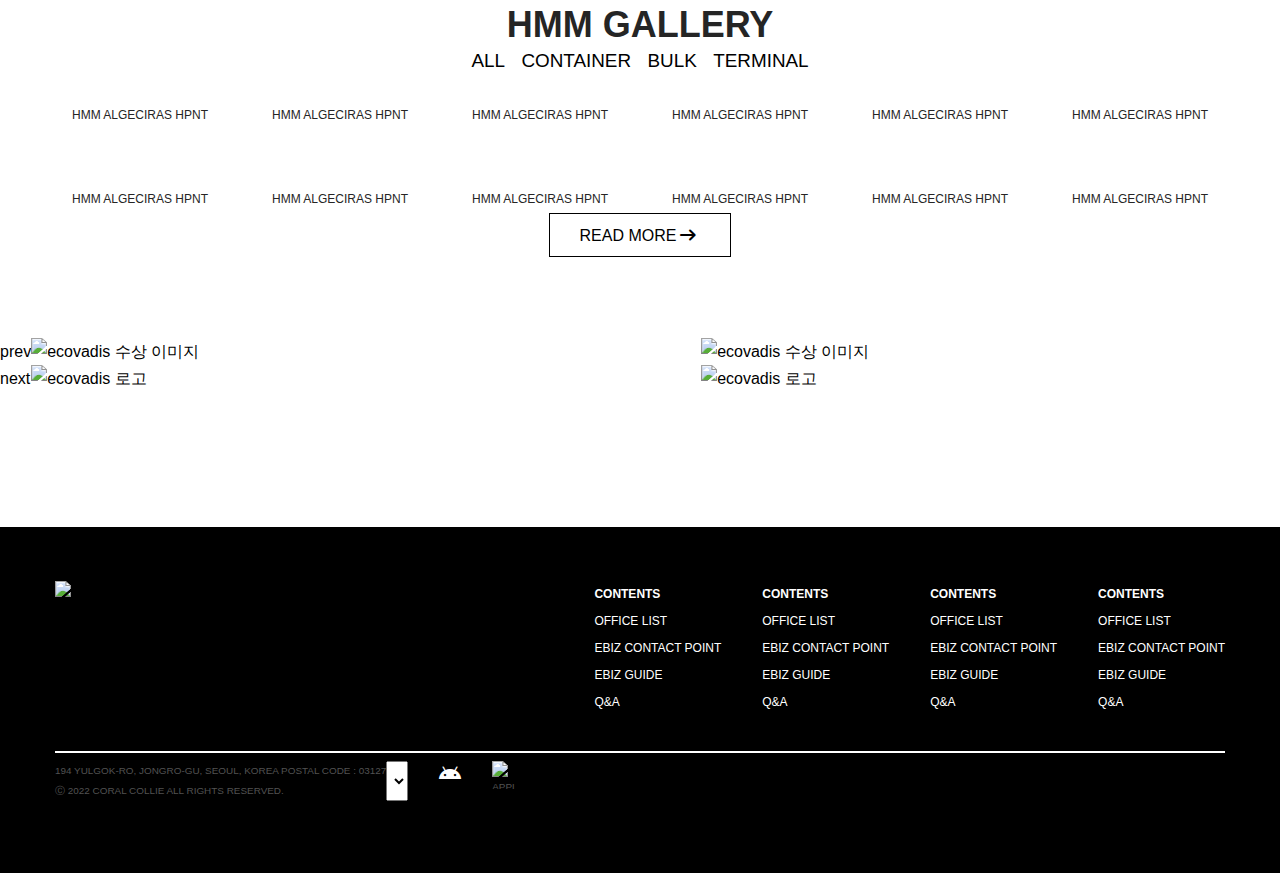
==== commit 40516e88: "html css(슬라이드 서비스 갤러리)수정" ====
--- a/index.html
+++ b/index.html
@@ -1,382 +1,414 @@
-<!DOCTYPE html>
-<html lang="en">
-<head>
-    <meta charset="UTF-8">
-    <meta http-equiv="X-UA-Compatible" content="IE=edge">
-    <meta name="viewport" content="width=device-width, initial-scale=1.0">
-    <title>HMM Renewal</title>
-    <link rel="stylesheet" href="css/main.css">
-</head>
-
-<body>
-    <header>
-        <div class="container">
-            <!-- <buttton class="mobile_menu_toggle">
-                menu
-            </buttton> -->
-            <h1 class="logo"><a href="">HMM</a></h1>
-            <nav>
-                <!-- <button class="mobile_menu_close">
-                    close
-                </button> -->
-                <ul class="main_menu">
-                    <li><a href="">About HMM</a></li>
-                    <li><a href="">Container</a></li>
-                    <li><a href="">Bulk</a></li>
-                    <li><a href="">IR</a></li>
-                    <li><a href="">Contacts</a></li>
-                    <li><a href="">Local sites</a></li>
-                </ul>
-                <ul class="top_links">
-                    <li><a href="" class="material-symbols-rounded">account_circle</a></li>
-                </ul>
-            </nav>
-        </div>
-    </header>
-    <div class="main_slide slide_wrapper">
-        <ul class="slide_container">
-            <li class="slide1">
-                <div class="container">
-                    <h2 class="main_tt">2022 CEO Inaugural Address</h2>
-                    <span>29 March 2022</span>
-                </div>
-            </li>
-            <li class="slide2">
-                <div class="container">
-                    <h2 class="main_tt">Nominate Kyung-bae Kim for new CEO</h2>
-                    <span>14 March 2022</span>
-                </div>
-            </li>
-            <li class="slide3">
-                <div class="container">
-                    <h2 class="main_tt">THE Alliance announces service  network adjustments for 2022</h2>
-                    <span>15 February 2022</span>
-                </div>
-            </li>
-            <li class="slide4">
-                <div class="container">
-                    <h2 class="main_tt">HMM achieves record profit for 2021</h2>
-                    <span>14 February 2022</span>
-                </div>
-            </li>
-            <li class="slide5">
-                <div class="container">
-                    <h2 class="main_tt">HMM completes the first trial use of biofuel</h2>
-                    <span>20 December 2021</span>
-                </div>
-            </li>
-        </ul>        
-        <p class="btns container">
-            <a href="" class="big  btn">BK / BL</a>
-            <a href="" class="big  btn">Container</a>
-            <a href="" class="big icon btn">Booking
-                <span class="material-symbols-rounded">search</span>
-            </a>
-            <a href="" class="big icon btn">hmm full service
-                <span class="material-symbols-rounded">call_made</span>
-            </a>
-        </p>
-    </div>
-    <main class="container">
-        <section class="service con-pd">
-            <h2 class="content_tt">We believe only the best.<br>service</h2>
-            <p class="content_desc">Global service network with more than 60 sea routes and over 100 ports of call enables HMM to collaborate more strategically with the world’s major shipping companies.</p>
-            <ul class="sevices_list container">
-                <li>
-                    <h3 class="sub_tt">container</h3>
-                    <p class="sub_desc">Since its inception in 1976, HMM has continuously endeavored to become a premier global shipping and logistics company. HMM is currently one of the top five Trans-Pacific carriers and one of the top 10 carriers in the global shipping industry with..</p>
-                    <a href="" class="normal btn">Read More</a>
-                </li>
-                <li>
-                    <h3 class="sub_tt">service network</h3>
-                    <img src="img/global_map.svg" alt="service network">
-                    <a href="" class="normal btn">Read More</a>
-                </li>
-                <li>
-                    <h3 class="sub_tt">crude tankker</h3>
-                    <span class="material-symbols-rounded">directions_boat</span>
-                    <p class="sub_desc">Providing world's premier service
-                        with the best competitiveness in the industry as the spearhead in HMM's naissance.</p>
-                    <a href="" class="normal btn">Read More</a>
-                </li>
-            </ul>
-        </section>
-        <section class="works_news container">
-            <ul class="news">
-                <li>
-                    <img src="img/works_news_img1.png" alt="">
-                    <div class="desc">
-                        <h4 class="content_sub_part_tt">HMM Works</h4>
-                        <h3 class="content_sub_tt">Who we are</h3>
-                        <h5 class="content_sub_part_desc">We believe only the best. </h5>
-                        <p class="content_sub_desc">Global service network with more than 60 sea routes and over 100 ports of call enables HMM to collaborate more strategically with the world’s major shipping companies. Global service network with more than 60 sea routes and over 100 ports of call enables HMM to collaborate more strategically with the world’s major shipping companies.</p>
-                        <a href="" class="normal btn">Read More</a>    
-                    </div>
-                </li>
-                <li>
-                    <img src="img/works_news_img2.png" alt="">
-                    <div class="desc">
-                        <h4 class="content_sub_part_tt">HMM Works</h4>
-                        <h3 class="content_sub_tt">Our commodities</h3>
-                        <h5 class="content_sub_part_desc">We believe only the best.</h5>
-                        <p class="content_sub_desc">Global service network with more than 60 sea routes and over 100 ports of call enables HMM to collaborate more strategically with the world’s major shipping companies. Global service network with more than 60 sea routes and over 100 ports of call enables HMM to collaborate more strategically with the world’s major shipping companies.</p>
-                        <a href="" class="normal btn">Read More</a>
-                    </div>
-                </li>
-                <li>
-                    <img src="img/works_news_img3.png" alt="">
-                    <div class="desc">
-                        <h4 class="content_sub_part_tt">Latest NEWs</h4>
-                        <h3 class="content_sub_tt">We believe only the best. </h3>
-                        <h5 class="content_sub_part_desc">2022/03/29</h5>
-                        <p class="content_sub_desc">Global service network with more than 60 sea routes and over 100 ports of call enables HMM to collaborate more strategically with the world’s major shipping companies. Global service network with more than 60 sea routes and over 100 ports of call enables HMM to collaborate more strategically with the world’s major shipping companies.</p>
-                        <a href="" class="normal btn">Read More</a>
-                    </div> 
-                </li>
-            </ul>
-        </section>
-        <section class="Preliminary_financial_result">
-            <h2 class="content_tt">Preliminary financial result</h2>
-            <p class="content_desc">HMM achieves record profit for 2021(Consolidated)</p>
-            <h4 class="content_sub_part_tt">We believe only the best.</h4>
-
-            <img src="img/dot_line.svg" alt="">
-            <img src="img/dot_line_gray.svg" alt="">
-            <img src="img/dot_line_gray.svg" alt="">
-            <img src="img/line.svg" alt="">
-            <img src="img/blue_circle.svg" alt="">
-            <img src="img/red_circle.svg" alt="">
-
-            <h3 class="result_2020" data-target="6, 413">0</h3>
-            <span class="counter_tt">KRW billion</span>
-
-            <h3 class="result_2021" data-target="13, 794">0</h3>
-            <span class="counter_tt">KRW billion</span>
-
-            <h4 class="result_figure">12, 000</h4>
-            <h4 class="result_figure">6, 000</h4>
-            <h4 class="result_figure">KRW billion</h4>
-            <h4 class="result_year">2020</h4>
-            <h4 class="result_year">2021</h4>
-        </section>
-        <section class="gallery">
-            <h2 class="content_tt">HMM gallery</h2>
-            <div class="filter_btn">
-                <button class="tab_tt" data-filter="all">all</button>
-                <button class="tab_tt" data-filter=".container">container</button>
-                <button class="tab_tt" data-filter=".bulk">bulk</button>
-                <button class="tab_tt" data-filter=".terminal">terminal</button>
-            </div>
-            <span class="target"></span>
-
-            <ul class="gallery list">
-                <li class="_b">
-                    <div class="img_wrap">
-                        <img src="img/gallery_list_1.png" alt="">
-                        <a href="" class="material-symbols-rounded">zoom_in</a>
-                    </div>
-                    <div class="caption">
-                        <h3 class="caption_tt">HMM Algeciras HPNT</h3>
-                    </div>
-                </li>
-                <li class="container_b">
-                    <div class="img_wrap">
-                        <img src="img/gallery_list_2.png" alt="">
-                        <a href="" class="material-symbols-rounded">zoom_in</a>
-                    </div>
-                    <div class="caption">
-                        <h3 class="caption_tt">HMM Algeciras HPNT</h3>
-                    </div>
-                </li>
-                <li class="container_b">
-                    <div class="img_wrap">
-                        <img src="img/gallery_list_3.png" alt="">
-                        <a href="" class="material-symbols-rounded">zoom_in</a>
-                    </div>
-                    <div class="caption">
-                        <h3 class="caption_tt">HMM Algeciras HPNT</h3>
-                    </div>
-                </li>
-                <li class="container_b">
-                    <div class="img_wrap">
-                        <img src="img/gallery_list_4.png" alt="">
-                        <a href="" class="material-symbols-rounded">zoom_in</a>
-                    </div>
-                    <div class="caption">
-                        <h3 class="caption_tt">HMM Algeciras HPNT</h3>
-                    </div>
-                </li>
-                <li class="container_b">
-                    <div class="img_wrap">
-                        <img src="img/gallery_list_5.png" alt="">
-                        <a href="" class="material-symbols-rounded">zoom_in</a>
-                    </div>
-                    <div class="caption">
-                        <h3 class="caption_tt">HMM Algeciras HPNT</h3>
-                    </div>
-                </li>
-                <li class="bulk">
-                    <div class="img_wrap">
-                        <img src="img/gallery_list_6.png" alt="">
-                        <a href="" class="material-symbols-rounded">zoom_in</a>
-                    </div>
-                    <div class="caption">
-                        <h3 class="caption_tt">HMM Algeciras HPNT</h3>
-                    </div>
-                </li>
-                <li class="bulk">
-                    <div class="img_wrap">
-                        <img src="img/gallery_list_7.png" alt="">
-                        <a href="" class="material-symbols-rounded">zoom_in</a>
-                    </div>
-                    <div class="caption">
-                        <h3 class="caption_tt">HMM Algeciras HPNT</h3>
-                    </div>
-                </li>
-                <li class="bulk">
-                    <div class="img_wrap">
-                        <img src="img/gallery_list_8.png" alt="">
-                        <a href="" class="material-symbols-rounded">zoom_in</a>
-                    </div>
-                    <div class="caption">
-                        <h3 class="caption_tt">HMM Algeciras HPNT</h3>
-                    </div>
-                </li>
-                <li class="bulk">
-                    <div class="img_wrap">
-                        <img src="img/gallery_list_9.png" alt="">
-                        <a href="" class="material-symbols-rounded">zoom_in</a>
-                    </div>
-                    <div class="caption">
-                        <h3 class="caption_tt">HMM Algeciras HPNT</h3>
-                    </div>
-                </li>
-                <li class="bulk">
-                    <div class="img_wrap">
-                        <img src="img/gallery_list_10.png" alt="">
-                        <a href="" class="material-symbols-rounded">zoom_in</a>
-                    </div>
-                    <div class="caption">
-                        <h3 class="caption_tt">HMM Algeciras HPNT</h3>
-                    </div>
-                </li>
-                <li class="terminal">
-                    <div class="img_wrap">
-                        <img src="img/gallery_list_11.png" alt="">
-                        <a href="" class="material-symbols-rounded">zoom_in</a>
-                    </div>
-                    <div class="caption">
-                        <h3 class="caption_tt">HMM Algeciras HPNT</h3>
-                    </div>
-                </li>
-                <li class="terminal">
-                    <div class="img_wrap">
-                        <img src="img/gallery_list_12.png" alt="">
-                        <a href="" class="material-symbols-rounded">zoom_in</a>
-                    </div>
-                    <div class="caption">
-                        <h3 class="caption_tt">HMM Algeciras HPNT</h3>
-                    </div>
-                </li>
-            </ul>
-            <p class="more_link">
-                <a href="" class="big btn">Read More
-                    <span class="material-symbols-rounded">arrow_right_alt</span>
-                </a>
-            </p>
-        </section>
-        <section class="banner_slide">
-            <div class="banner_slide slide_wrapper">
-                <ul class="slide_container">
-                <p class="controls">
-                    <a href="" class="prev">prev</a>
-                    <a href="" class="next">next</a>
-                </p>
-                <li class="slide1">
-                    <img src="img/gold_prize.png" alt="ecovadis 수상 이미지">
-                    <div class="banner_content">
-                        <img src="img/ecovadis_logo.png" alt="ecovadis 로고">
-                        <h3 class="banner_tt">HMM, international sustainability<br> management evaluation <em>2022 'GOLD'</em> RATING</h3>
-                        <h4 class="banner_desc">Upgraded from ‘Silver’ last year for the first time in a year… High ratings in all areas</h4>
-                    </div>
-                    </li>
-                    <li class="slide2">
-                    <img src="img/gold_prize.png" alt="ecovadis 수상 이미지">
-                    <div class="banner_content">
-                        <img src="img/ecovadis_logo.png" alt="ecovadis 로고">
-                        <h3 class="banner_tt">HMM, international sustainability<br> management evaluation <em>2022 'GOLD'</em> RATING</h3>
-                        <h4 class="banner_desc">Upgraded from ‘Silver’ last year for the first time in a year… High ratings in all areas</h4>
-                    </div>
-                    </li>
-                    <li class="slide3">
-                    <img src="img/gold_prize.png" alt="ecovadis 수상 이미지">
-                    <div class="banner_content">
-                        <img src="img/ecovadis_logo.png" alt="ecovadis 로고">
-                        <h3 class="banner_tt">HMM, international sustainability<br> management evaluation <em>2022 'GOLD'</em> RATING</h3>
-                        <h4 class="banner_desc">Upgraded from ‘Silver’ last year for the first time in a year… High ratings in all areas</h4>
-                    </div>
-                    </li>
-                </ul>
-            </div>
-        </section>
-</main>
- <footer>
-     <div class="container con-top-pd">
-         <div class="footer_menu">
-             <img src="img/logo_footer.png" alt="hmm로고">
-             <div>
-                 <ul>
-                     <li>
-                         <h3 class="footer_tt">contents</h3>
-                         <ul class="footer_sub_tt">
-                             <li>office list</li>
-                             <li>eBiz Contact Point</li>
-                             <li>eBiz Guide</li>
-                             <li>Q&A</li>
-                         </ul>
-                     </li>
-                     <li>
-                         <h3 class="footer_tt">contents</h3>
-                         <ul class="footer_sub_tt">
-                             <li>office list</li>
-                             <li>eBiz Contact Point</li>
-                             <li>eBiz Guide</li>
-                             <li>Q&A</li>
-                         </ul>
-                     </li>
-                     <li>
-                         <h3 class="footer_tt">contents</h3>
-                         <ul class="footer_sub_tt">
-                             <li>office list</li>
-                             <li>eBiz Contact Point</li>
-                             <li>eBiz Guide</li>
-                             <li>Q&A</li>
-                         </ul>
-                     </li>
-                     <li>
-                         <h3 class="footer_tt">contents</h3>
-                         <ul class="footer_sub_tt">
-                             <li>office list</li>
-                             <li>eBiz Contact Point</li>
-                             <li>eBiz Guide</li>
-                             <li>Q&A</li>
-                         </ul>
-                     </li>
-                 </ul>
-             </div>
-         </div>
-         <hr>
-         <div class="footer_info">
-            <p>194 Yulgok-ro, Jongro-gu, Seoul, Korea Postal Code : 03127<br>
-                ⓒ 2022 Coral collie All Rights Reserved.</p>
-            
-            <div>
-                <select name="affilia_site" id="affilia_site">affilia site</select>
-                <span class="material-symbols-rounded">android</span>
-                <img src="img/apple_logo.png" alt="apple 다운로드">
-            </div>
-        </div>     
-    </div>
- </footer>
-</body>
+<!DOCTYPE html>
+<html lang="en">
+<head>
+    <meta charset="UTF-8">
+    <meta http-equiv="X-UA-Compatible" content="IE=edge">
+    <meta name="viewport" content="width=device-width, initial-scale=1.0">
+    <title>HMM Renewal</title>
+    <link rel="stylesheet" href="https://cdnjs.cloudflare.com/ajax/libs/animate.css/4.1.1/animate.min.css"/>
+    <link rel="stylesheet" href="css/main.css">
+</head>
+
+<body>
+    <header>
+        <div class="container">
+            <!-- <button class="mobile_menu_toggle">
+                menu
+            </button> -->
+            <h1 class="logo"><a href="">HMM</a></h1>
+            <nav>
+                <!-- <button class="mobile_menu_close">
+                    close
+                </button> -->
+                <ul class="main_menu">
+                    <li><a href="">About HMM</a></li>
+                    <li><a href="">Container</a></li>
+                    <li><a href="">Bulk</a></li>
+                    <li><a href="">IR</a></li>
+                    <li><a href="">Contacts</a></li>
+                    <li><a href="">Local sites</a></li>
+                </ul>
+                <ul class="top_links">
+                    <li><a href="" class="material-symbols-rounded">account_circle</a></li>
+                </ul>
+            </nav>
+        </div>
+    </header>
+    <div class="main_slide slide_wrapper">
+        <ul class="slide_container">
+            <li class="slide1">
+                <div class="container">
+                    <h2 class="main_tt">2022 CEO Inaugural Address</h2>
+                </div>
+            </li>
+            <li class="slide2">
+                <div class="container">
+                    <h2 class="main_tt">Nominate Kyung-bae Kim for new CEO</h2>
+                </div>
+            </li>
+            <li class="slide3">
+                <div class="container">
+                    <h2 class="main_tt">THE Alliance announces service  network adjustments for 2022</h2>
+                </div>
+            </li>
+            <li class="slide4">
+                <div class="container">
+                    <h2 class="main_tt">HMM achieves record profit for 2021</h2>
+                </div>
+            </li>
+            <li class="slide5">
+                <div class="container">
+                    <h2 class="main_tt">HMM completes the first trial use of biofuel</h2>
+                </div>
+            </li>
+        </ul>        
+        <p class="btns container">
+            <a href="" class="big  btn slide_btn">BK / BL</a>
+            <a href="" class="big  btn slide_btn">Container</a>
+            <a href="" class="big icon btn slide_btn">Booking
+                <span class="material-symbols-rounded">search</span>
+            </a>
+            <a href="" class="big icon btn slide_btn">hmm full service
+                <span class="material-symbols-rounded">call_made</span>
+            </a>
+        </p>
+        <div class="pager">
+            <ul>
+                <li>
+                    <h3><a href="">29 March 2022</a></h3>
+                </li>
+                <li>
+                    <h3><a href="">14 March 2022</a></h3>
+                </li>
+                <li>
+                    <h3><a href="">15 February 2022</a></h3>
+                </li>
+                <li>
+                    <h3><a href="">14 February 2022</a></h3>
+                </li>
+                <li>
+                    <h3><a href="">20 December 2021</a></h3>
+                </li>
+            </ul>
+        </div>
+    </div>
+    <main>
+        <section class="service con-pd container">
+            <h2 class="content_tt animate__fadeInUp">We believe only the best.<br>service</h2>
+            <p class="content_desc animate__fadeInUp">Global service network with more than 60 sea routes and over 100 ports of call enables HMM to collaborate more strategically with the world’s major shipping companies.</p>
+            <ul class="sevices_list container animate__fadeInUp">
+                <li>
+                    <h3 class="sub_tt">container</h3>
+                    <div>
+                        <img src="img/icon_container.svg" alt="container">
+                        <p class="sub_desc">Since its inception in 1976, HMM has continuously endeavored to become a premier global shipping and logistics company. HMM is currently one of the top five Trans-Pacific carriers and one of the top 10 carriers in the global shipping industry with..</p>
+                    </div>
+                    <a href="" class="normal btn">Read More</a>
+                </li>
+                <li>
+                    <h3 class="sub_tt">service network</h3>
+                    <img src="img/global_map.svg" alt="service network">
+                    <a href="" class="normal btn">Read More</a>
+                </li>
+                <li>
+                    <h3 class="sub_tt">crude tankker</h3>
+                    <span class="material-symbols-rounded">directions_boat</span>
+                    <p class="sub_desc">Providing world's premier service
+                        with the best competitiveness in the industry as the spearhead in HMM's naissance.</p>
+                    <a href="" class="normal btn">Read More</a>
+                </li>
+            </ul>
+        </section>
+        <section class="works_news container con-pd">
+            <ul class="news">
+                <li>
+                    <img src="img/works_news_img1.png" alt="">
+                    <div class="desc">
+                        <h4 class="content_sub_part_tt">HMM Works</h4>
+                        <h3 class="content_sub_tt">Who we are</h3>
+                        <h5 class="content_sub_part_desc">We believe only the best. </h5>
+                        <p class="content_sub_desc">Global service network with more than 60 sea routes and over 100 ports of call enables HMM to collaborate more strategically with the world’s major shipping companies. Global service network with more than 60 sea routes and over 100 ports of call enables HMM to collaborate more strategically with the world’s major shipping companies.</p>
+                        <a href="" class="normal btn">Read More</a>    
+                    </div>
+                </li>
+                <li>
+                    <img src="img/works_news_img2.png" alt="">
+                    <div class="desc">
+                        <h4 class="content_sub_part_tt">HMM Works</h4>
+                        <h3 class="content_sub_tt">Our commodities</h3>
+                        <h5 class="content_sub_part_desc">We believe only the best.</h5>
+                        <p class="content_sub_desc">Global service network with more than 60 sea routes and over 100 ports of call enables HMM to collaborate more strategically with the world’s major shipping companies. Global service network with more than 60 sea routes and over 100 ports of call enables HMM to collaborate more strategically with the world’s major shipping companies.</p>
+                        <a href="" class="normal btn">Read More</a>
+                    </div>
+                </li>
+                <li>
+                    <img src="img/works_news_img3.png" alt="">
+                    <div class="desc">
+                        <h4 class="content_sub_part_tt">Latest NEWs</h4>
+                        <h3 class="content_sub_tt">We believe only the best. </h3>
+                        <h5 class="content_sub_part_desc">2022/03/29</h5>
+                        <p class="content_sub_desc">Global service network with more than 60 sea routes and over 100 ports of call enables HMM to collaborate more strategically with the world’s major shipping companies. Global service network with more than 60 sea routes and over 100 ports of call enables HMM to collaborate more strategically with the world’s major shipping companies.</p>
+                        <a href="" class="normal btn">Read More</a>
+                    </div> 
+                </li>
+            </ul>
+        </section>
+        <section class="result ">
+            <div class="result_tit con-pd">
+                <h2 class="content_tt">Preliminary financial result</h2>
+                <p class="content_desc">HMM achieves record profit for 2021(Consolidated)</p>
+            </div>
+            <div class="content_wrap">
+                <div class="content">
+                    <div class="figure_2020">
+                        <h3 class="figure_tt" data-target="6, 413">0</h3>
+                        <span class="counter_tt">KRW billion</span>
+                    </div>
+                    <div class="figure_2020">
+                        <h3 class="figure_tt" data-target="13, 794">0</h3>
+                        <span class="counter_tt">KRW billion</span>
+                    </div>
+                    <div class="graph_info">
+                        <h4 class="content_sub_part_tt">We believe only the best.</h4>
+                        <h4 class="result_figure">12, 000</h4>
+                        <h4 class="result_figure">6, 000</h4>
+                        <h4 class="result_figure">KRW billion</h4>
+                        <h4 class="result_year">2020</h4>
+                        <h4 class="result_year">2021</h4>
+                    </div>
+                    <div class="graph_shape">
+                        <div class="upline">
+                            <img src="img/dot_line.svg" alt="">
+                        </div>
+                        <div class="graph_line">
+                            <img src="img/dot_line_gray.svg" alt="">
+                            <img src="img/dot_line_gray.svg" alt="">
+                            <img src="img/line.svg" alt="">
+                        </div>
+                        <img src="img/blue_circle.svg" alt="">
+                        <img src="img/red_circle.svg" alt="">
+                    </div>
+                </div>
+            </div>
+        </section>
+        <section class="gallery container con-pd">
+            <h2 class="content_tt">HMM gallery</h2>
+            <div class="filter_btn">
+                <button class="tab_tt" data-filter="all">all</button>
+                <button class="tab_tt" data-filter=".container">container</button>
+                <button class="tab_tt" data-filter=".bulk">bulk</button>
+                <button class="tab_tt" data-filter=".terminal">terminal</button>
+            </div>
+            <span class="target"></span>
+
+            <ul class="gallery_list">
+                <li class="container_f">
+                    <div class="img_wrap">
+                        <img src="img/gallery_list_1.png" alt="">
+                        <a href="" class="material-symbols-rounded">zoom_in</a>
+                    </div>
+                    <div class="caption">
+                        <h3 class="caption_tt">HMM Algeciras HPNT</h3>
+                    </div>
+                </li>
+                <li class="container_f">
+                    <div class="img_wrap">
+                        <img src="img/gallery_list_2.png" alt="">
+                        <a href="" class="material-symbols-rounded">zoom_in</a>
+                    </div>
+                    <div class="caption">
+                        <h3 class="caption_tt">HMM Algeciras HPNT</h3>
+                    </div>
+                </li>
+                <li class="container_f">
+                    <div class="img_wrap">
+                        <img src="img/gallery_list_3.png" alt="">
+                        <a href="" class="material-symbols-rounded">zoom_in</a>
+                    </div>
+                    <div class="caption">
+                        <h3 class="caption_tt">HMM Algeciras HPNT</h3>
+                    </div>
+                </li>
+                <li class="container_f">
+                    <div class="img_wrap">
+                        <img src="img/gallery_list_4.png" alt="">
+                        <a href="" class="material-symbols-rounded">zoom_in</a>
+                    </div>
+                    <div class="caption">
+                        <h3 class="caption_tt">HMM Algeciras HPNT</h3>
+                    </div>
+                </li>
+                <li class="container_f">
+                    <div class="img_wrap">
+                        <img src="img/gallery_list_5.png" alt="">
+                        <a href="" class="material-symbols-rounded">zoom_in</a>
+                    </div>
+                    <div class="caption">
+                        <h3 class="caption_tt">HMM Algeciras HPNT</h3>
+                    </div>
+                </li>
+                <li class="bulk">
+                    <div class="img_wrap">
+                        <img src="img/gallery_list_6.png" alt="">
+                        <a href="" class="material-symbols-rounded">zoom_in</a>
+                    </div>
+                    <div class="caption">
+                        <h3 class="caption_tt">HMM Algeciras HPNT</h3>
+                    </div>
+                </li>
+                <li class="bulk">
+                    <div class="img_wrap">
+                        <img src="img/gallery_list_7.png" alt="">
+                        <a href="" class="material-symbols-rounded">zoom_in</a>
+                    </div>
+                    <div class="caption">
+                        <h3 class="caption_tt">HMM Algeciras HPNT</h3>
+                    </div>
+                </li>
+                <li class="bulk">
+                    <div class="img_wrap">
+                        <img src="img/gallery_list_8.png" alt="">
+                        <a href="" class="material-symbols-rounded">zoom_in</a>
+                    </div>
+                    <div class="caption">
+                        <h3 class="caption_tt">HMM Algeciras HPNT</h3>
+                    </div>
+                </li>
+                <li class="bulk">
+                    <div class="img_wrap">
+                        <img src="img/gallery_list_9.png" alt="">
+                        <a href="" class="material-symbols-rounded">zoom_in</a>
+                    </div>
+                    <div class="caption">
+                        <h3 class="caption_tt">HMM Algeciras HPNT</h3>
+                    </div>
+                </li>
+                <li class="bulk">
+                    <div class="img_wrap">
+                        <img src="img/gallery_list_10.png" alt="">
+                        <a href="" class="material-symbols-rounded">zoom_in</a>
+                    </div>
+                    <div class="caption">
+                        <h3 class="caption_tt">HMM Algeciras HPNT</h3>
+                    </div>
+                </li>
+                <li class="terminal">
+                    <div class="img_wrap">
+                        <img src="img/gallery_list_11.png" alt="">
+                        <a href="" class="material-symbols-rounded">zoom_in</a>
+                    </div>
+                    <div class="caption">
+                        <h3 class="caption_tt">HMM Algeciras HPNT</h3>
+                    </div>
+                </li>
+                <li class="terminal">
+                    <div class="img_wrap">
+                        <img src="img/gallery_list_12.png" alt="">
+                        <a href="" class="material-symbols-rounded">zoom_in</a>
+                    </div>
+                    <div class="caption">
+                        <h3 class="caption_tt">HMM Algeciras HPNT</h3>
+                    </div>
+                </li>
+            </ul>
+            <p class="more_link">
+                <a href="" class="big btn">Read More
+                    <span class="material-symbols-rounded">arrow_right_alt</span>
+                </a>
+            </p>
+        </section>
+        <section class="banner_slide con-pd">
+            <div class="banner_slide slide_wrapper">
+                <ul class="slide_container">
+                <p class="controls">
+                    <a href="" class="prev">prev</a>
+                    <a href="" class="next">next</a>
+                </p>
+                <li class="slide1">
+                    <img src="img/gold_prize.png" alt="ecovadis 수상 이미지">
+                    <div class="banner_content">
+                        <img src="img/ecovadis_logo.png" alt="ecovadis 로고">
+                        <h3 class="banner_tt">HMM, international sustainability<br> management evaluation <em>2022 'GOLD'</em> RATING</h3>
+                        <h4 class="banner_desc">Upgraded from ‘Silver’ last year for the first time in a year… High ratings in all areas</h4>
+                    </div>
+                    </li>
+                    <li class="slide2">
+                    <img src="img/gold_prize.png" alt="ecovadis 수상 이미지">
+                    <div class="banner_content">
+                        <img src="img/ecovadis_logo.png" alt="ecovadis 로고">
+                        <h3 class="banner_tt">HMM, international sustainability<br> management evaluation <em>2022 'GOLD'</em> RATING</h3>
+                        <h4 class="banner_desc">Upgraded from ‘Silver’ last year for the first time in a year… High ratings in all areas</h4>
+                    </div>
+                    </li>
+                    <li class="slide3">
+                    <img src="img/gold_prize.png" alt="ecovadis 수상 이미지">
+                    <div class="banner_content">
+                        <img src="img/ecovadis_logo.png" alt="ecovadis 로고">
+                        <h3 class="banner_tt">HMM, international sustainability<br> management evaluation <em>2022 'GOLD'</em> RATING</h3>
+                        <h4 class="banner_desc">Upgraded from ‘Silver’ last year for the first time in a year… High ratings in all areas</h4>
+                    </div>
+                    </li>
+                </ul>
+            </div>
+        </section>
+</main>
+ <footer>
+     <div class="container con-top-pd ">
+         <div class="footer_menu">
+             <img src="img/logo_footer.png" alt="hmm로고">
+             <div>
+                 <ul>
+                     <li>
+                         <h3 class="footer_tt">contents</h3>
+                         <ul class="footer_sub_tt">
+                             <li>office list</li>
+                             <li>eBiz Contact Point</li>
+                             <li>eBiz Guide</li>
+                             <li>Q&A</li>
+                         </ul>
+                     </li>
+                     <li>
+                         <h3 class="footer_tt">contents</h3>
+                         <ul class="footer_sub_tt">
+                             <li>office list</li>
+                             <li>eBiz Contact Point</li>
+                             <li>eBiz Guide</li>
+                             <li>Q&A</li>
+                         </ul>
+                     </li>
+                     <li>
+                         <h3 class="footer_tt">contents</h3>
+                         <ul class="footer_sub_tt">
+                             <li>office list</li>
+                             <li>eBiz Contact Point</li>
+                             <li>eBiz Guide</li>
+                             <li>Q&A</li>
+                         </ul>
+                     </li>
+                     <li>
+                         <h3 class="footer_tt">contents</h3>
+                         <ul class="footer_sub_tt">
+                             <li>office list</li>
+                             <li>eBiz Contact Point</li>
+                             <li>eBiz Guide</li>
+                             <li>Q&A</li>
+                         </ul>
+                     </li>
+                 </ul>
+             </div>
+         </div>
+         <hr>
+         <div class="footer_info">
+            <p>194 Yulgok-ro, Jongro-gu, Seoul, Korea Postal Code : 03127<br>
+                ⓒ 2022 Coral collie All Rights Reserved.</p>
+            
+            <div>
+                <select name="affilia_site" id="affilia_site">affilia site</select>
+                <span class="material-symbols-rounded">android</span>
+                <img src="img/apple_logo.png" alt="apple 다운로드">
+            </div>
+        </div>     
+    </div>
+ </footer>
+</body>
 </html>--- a/css/main.css
+++ b/css/main.css
@@ -1,105 +1,244 @@
-@import url(common.css);
-.main_slide{
-    height: 100vh;
-}
-.slide_wrapper{
-    overflow: hidden;
-    position: relative;
-}
-.slide_container{
-    height: 100%;
-    left: 0;
-    transition: left 0.4s ease-out;
-    display: flex;
-}
-.main_slide li{
-    position: absolute;
-    width: 100%;
-    height: 100%;
-    background-repeat: no-repeat;
-    background-position: center top;
-    background-size: cover;
-    display: flex;
-    justify-content:flex-start;
-}
-.main_slide .container::after{
-    content: '';
-    background: rgba(0, 0, 0, .5);
-    position: absolute;
-    left: 0;
-    right: 0;
-    top: 0;
-    bottom: 0;
-}
-.main_slide .slide1{
-    background-image: url(../img/bg1.png);
-}
-.main_slide .slide2{
-    background-image: url(../img/bg2.png);
-}
-.main_slide .slide3{
-    background-image: url(../img/bg3.png);
-}
-.main_slide .slide4{
-    background-image: url(../img/bg4.jpg);
-}
-.main_slide .slide5{
-    background-image: url(../img/bg5.jpg);
-}
-.main_slide .container{
-    width: 840px;
-    text-align: left;
-    margin: calc(var(--line-height)*6) auto;
-    color: var(--white);
-}
-
-/* SERVICE */
-
-.sevices_list{
-    display: flex;
-    gap: 30px;
-
-}
-.sevices_list li{
-    display: flex;
-    flex-direction: column;
-    justify-content: flex-start;
-    align-items: center;
-    width: 370px;
-    border: 1px solid #c8c8c8;
-    border-top: 3px solid var(--primary-c);
-    border-bottom: 3px solid var(--secondary-c);
-    box-sizing: border-box;
-    box-shadow:none;
-    transition: 0.4s;
-}
-.sevices_list li:hover{
-    box-shadow: 7px 10px 0 rgba(0, 0, 0, .3);
-}
-.sevices_list .sub_tt{
-    margin: var(--line-height) 0;
-}
-.sevices_list .sub_desc{
-    width: 275px;
-    overflow: hidden;
-}
-.sevices_list li a{
-    margin: 20px 0;
-}
-.sevices_list li span{
-    font-size: 75px;
-    margin-bottom: var(--line-height);
-}
-.works_news li{
-    display: flex;
-    justify-content: space-between;
-    margin-top: calc(var(--line-height)*2);
-}
-.works_news li .desc{
-    width: 565px;
-    display: flex;
-    flex-direction: column;
-    align-items: flex-start;
-    justify-content: space-between;
-}
-
+@import url(common.css);
+.main_slide{
+    height: 100vh;
+}
+.slide_wrapper{
+    overflow: hidden;
+    position: relative;
+}
+.slide_container{
+    height: 100%;
+    left: 0;
+    transition: left 0.4s ease-out;
+    display: flex;
+}
+.main_slide li{
+    position: absolute;
+    width: 100%;
+    height: 100%;
+    background-repeat: no-repeat;
+    background-position: center top;
+    background-attachment: fixed;
+    background-size: cover;
+    display: flex;
+    justify-content:flex-start;
+    z-index: 1;
+}
+.main_slide .slide_container .container::before{
+    content: '';
+    background: rgba(0, 0, 0, .6);
+    position: absolute;
+    left: 0;
+    right: 0;
+    top: 0;
+    bottom: 0;
+    z-index: -1;
+}
+.main_slide .slide1{
+    background-image: url(../img/bg1.png);
+}
+.main_slide .slide2{
+    background-image: url(../img/bg2.png);
+}
+.main_slide .slide3{
+    background-image: url(../img/bg3.png);
+}
+.main_slide .slide4{
+    background-image: url(../img/bg4.jpg);
+}
+.main_slide .slide5{
+    background-image: url(../img/bg5.jpg);
+}
+.main_slide .container{
+    text-align: left;
+    margin: calc(var(--line-height)*6) auto 0;
+    color: var(--white);
+}
+.main_slide .slide_container h2{
+    width: 840px;
+}
+
+
+/* SERVICE */
+
+.sevices_list{
+    display: flex;
+    gap: 30px;
+
+}
+.sevices_list li{
+    display: flex;
+    flex-direction: column;
+    justify-content: space-between;
+    align-items: center;
+    width: 370px;
+    border: 1px solid #c8c8c8;
+    border-top: 3px solid var(--primary-c);
+    border-bottom: 3px solid var(--secondary-c);
+    box-sizing: border-box;
+    box-shadow:none;
+    transition: 0.4s;
+}
+.sevices_list li:nth-child(2) img{
+    transform: scale(0.8) translate(-5px,-5px);
+    transition: 0.4s;
+}
+.sevices_list li:hover{
+    box-shadow: 7px 10px 0 rgba(0, 0, 0, .3);
+    transform: translate(-10px,-10px);
+}
+.sevices_list li:nth-child(2):hover img{
+    transform: scale(0.9) translate(-5px,-5px);
+}
+.sevices_list li div{
+    width: 270;
+    height: 190px;
+    overflow: hidden;
+    display: flex;
+    flex-direction: column;
+    align-items: center;
+    gap: 100px;
+}
+.sevices_list li div img{
+    width: 90px;
+    margin: 35px 0 0 0;
+    transition: 0.4s;
+}
+.sevices_list li:hover div img{
+    width: 90px;
+    margin: -180px 0 0 0;
+    
+}
+
+
+.sevices_list .sub_tt{
+    margin: var(--line-height) 0;
+}
+.sevices_list .sub_desc{
+    width: 275px;
+    overflow: hidden;
+}
+.sevices_list li a{
+    margin: 20px 0;
+}
+.sevices_list li span{
+    font-size: 75px;
+    margin-bottom: var(--line-height);
+}
+
+
+
+/* WORK NEWS */
+
+.works_news li{
+    display: flex;
+    justify-content: space-between;
+    margin-top: calc(var(--line-height)*2);
+}
+.works_news li:nth-child(2n) img{
+    order: 1;
+}
+.works_news li .desc{
+    width: 565px;
+    display: flex;
+    flex-direction: column;
+    align-items: flex-start;
+    justify-content: space-between;
+}
+
+/* RESULT */
+
+.result .content_wrap{
+    background-image: url(../img/graph_bg.png);
+    background-repeat: no-repeat;
+    background-attachment: fixed;
+    background-size: cover;
+    width: 100%;
+    height: 270px;
+    position: relative;
+}
+.result .content_wrap:before{
+    content: '';
+    background: rgba(0, 0, 0, .5);
+    position: absolute;
+    left: 0;
+    right: 0;
+    top: 0;
+    bottom: 0;
+}
+.result .content{
+    position: absolute;
+    width: 980px;
+    height: 200px;
+    left: 50%;top: 50%;
+    transform: translate(-50%,-50%);
+}
+
+.result .content_sub_part_tt{
+    color: #b6b6b6;
+}
+.upline{
+    display: none;
+}
+.result .graph_line img{
+    margin-bottom: calc(var(--line-height)*2);
+}
+.figure_tt{
+    font-size: 1.87em;
+    color: var(--white);
+    font-weight: var(--fw-bold);
+}
+
+
+
+
+/* GALLRY */
+section.gallery{
+    display: flex;
+    flex-direction: column;
+    align-items: center;
+}
+.gallery ul{
+    display: flex;
+    flex-wrap: wrap;
+    gap: 30px;
+}
+.gallery_list li{
+    display: flex;
+    flex-direction: column;
+}
+.gallery ul a{
+    display: none;
+}
+
+
+
+
+
+
+
+
+
+
+
+
+
+
+
+
+
+
+
+
+
+
+/* ANIMATION */
+.content_tt,.content_desc {
+    animation:fadeInUp;
+    animation-duration: 2s; 
+}
+.service>ul li{
+    animation:fadeInUp;
+    animation-duration: 2s; 
+    animation-delay: 0.2s;
+}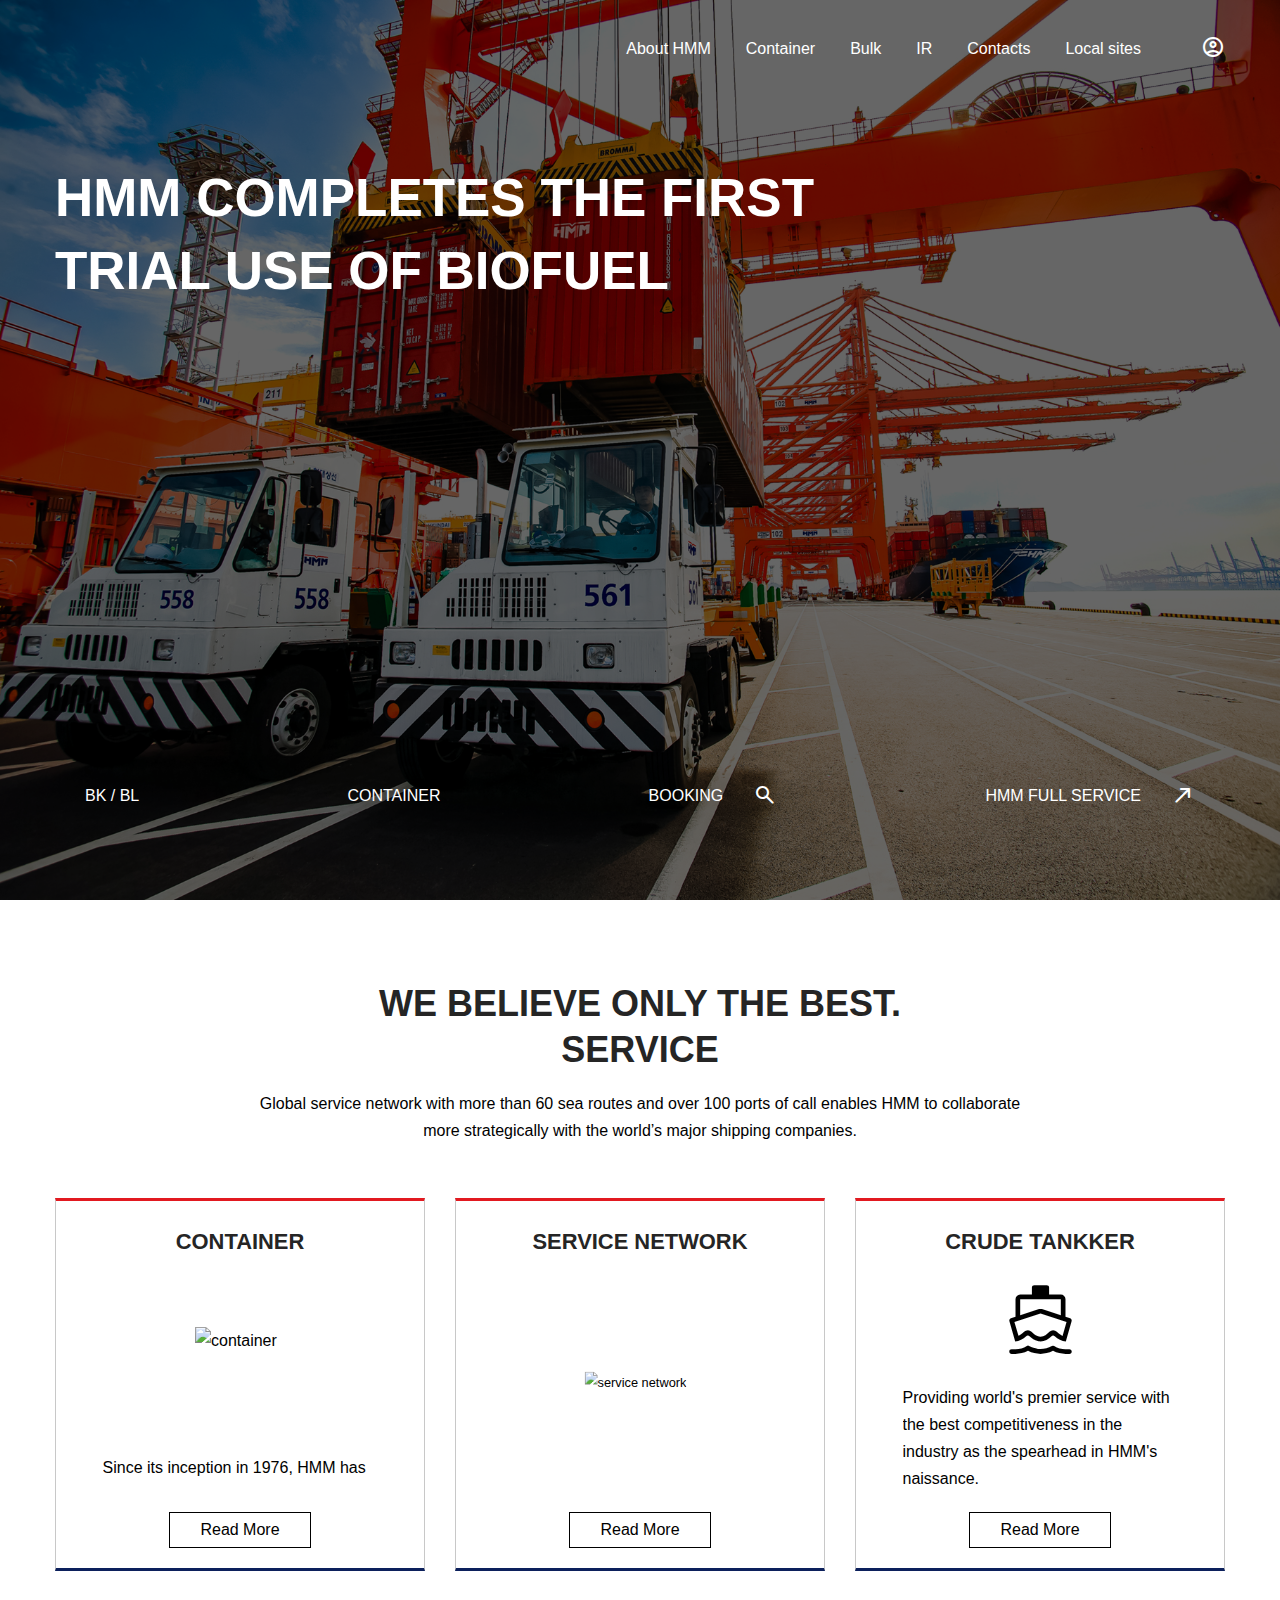
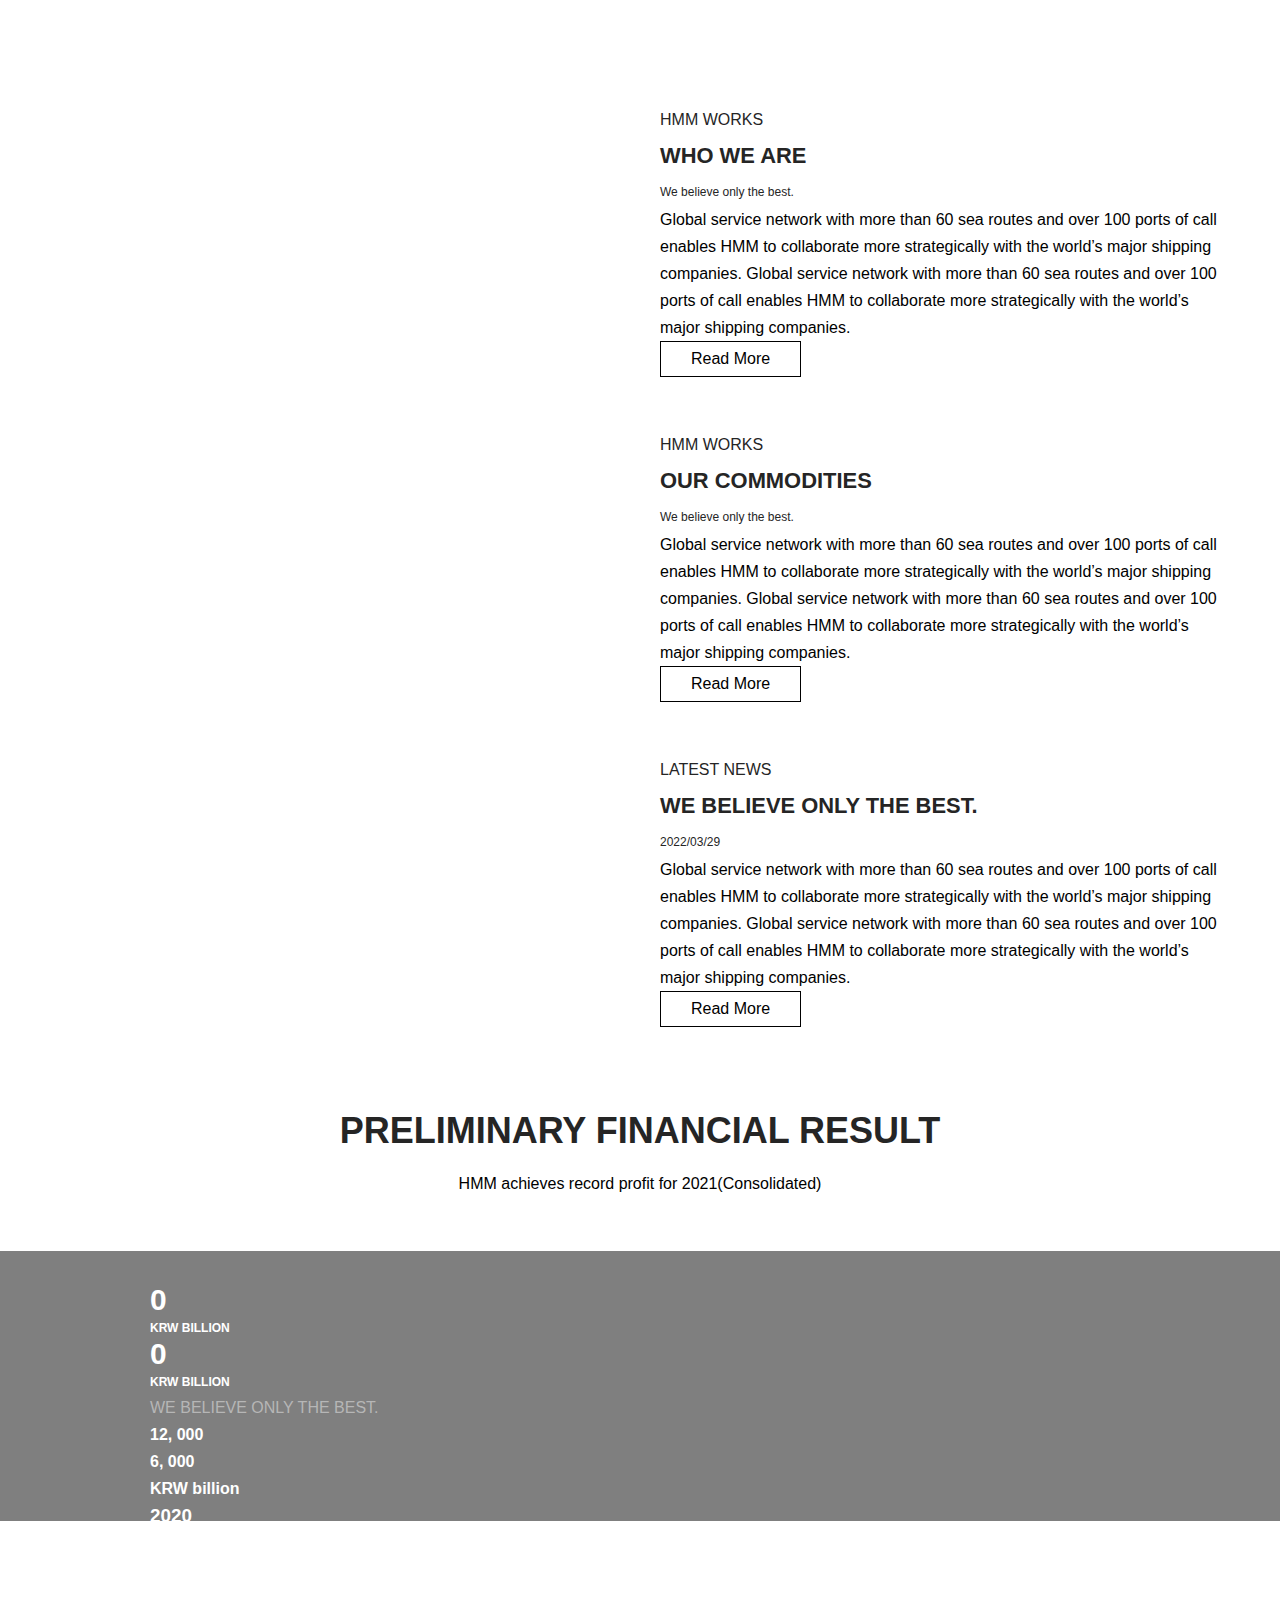
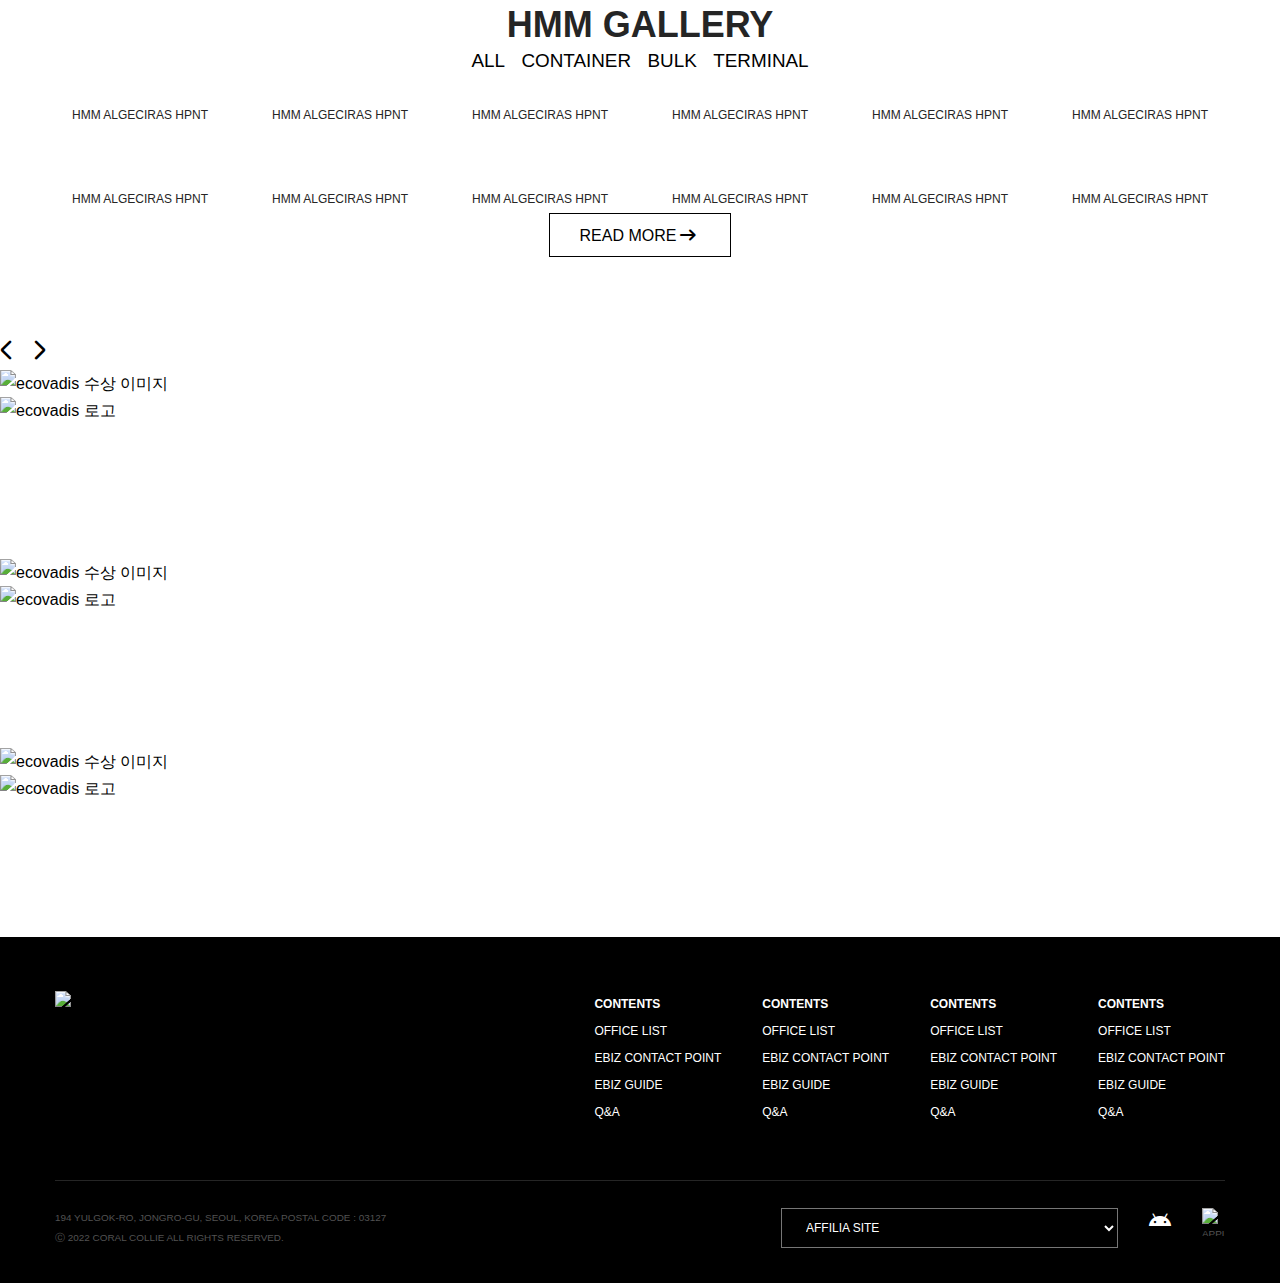
==== commit 9e10320f: "GA 추가" ====
--- a/index.html
+++ b/index.html
@@ -6,11 +6,12 @@
     <meta name="viewport" content="width=device-width, initial-scale=1.0">
     <title>HMM Renewal</title>
     <link rel="stylesheet" href="https://cdnjs.cloudflare.com/ajax/libs/animate.css/4.1.1/animate.min.css"/>
+    <link rel="stylesheet" href="css/fresco.css">
     <link rel="stylesheet" href="css/main.css">
 </head>
 
 <body>
-    <header>
+    <header class="">
         <div class="container">
             <!-- <button class="mobile_menu_toggle">
                 menu
@@ -38,27 +39,27 @@
         <ul class="slide_container">
             <li class="slide1">
                 <div class="container">
-                    <h2 class="main_tt">2022 CEO Inaugural Address</h2>
+                    <h2 class="main_tt animate__animated">2022 CEO Inaugural Address</h2>
                 </div>
             </li>
             <li class="slide2">
                 <div class="container">
-                    <h2 class="main_tt">Nominate Kyung-bae Kim for new CEO</h2>
+                    <h2 class="main_tt animate__animated">Nominate Kyung-bae Kim for new CEO</h2>
                 </div>
             </li>
             <li class="slide3">
                 <div class="container">
-                    <h2 class="main_tt">THE Alliance announces service  network adjustments for 2022</h2>
+                    <h2 class="main_tt animate__animated">THE Alliance announces service  network adjustments for 2022</h2>
                 </div>
             </li>
             <li class="slide4">
                 <div class="container">
-                    <h2 class="main_tt">HMM achieves record profit for 2021</h2>
+                    <h2 class="main_tt animate__animated">HMM achieves record profit for 2021</h2>
                 </div>
             </li>
             <li class="slide5">
                 <div class="container">
-                    <h2 class="main_tt">HMM completes the first trial use of biofuel</h2>
+                    <h2 class="main_tt animate__animated">HMM completes the first trial use of biofuel</h2>
                 </div>
             </li>
         </ul>        
@@ -72,31 +73,34 @@
                 <span class="material-symbols-rounded">call_made</span>
             </a>
         </p>
-        <div class="pager">
+        <div class="pager container">
             <ul>
                 <li>
-                    <h3><a href="">29 March 2022</a></h3>
-                </li>
-                <li>
-                    <h3><a href="">14 March 2022</a></h3>
-                </li>
-                <li>
-                    <h3><a href="">15 February 2022</a></h3>
-                </li>
-                <li>
-                    <h3><a href="">14 February 2022</a></h3>
-                </li>
-                <li>
-                    <h3><a href="">20 December 2021</a></h3>
+                    <h3><a href="" >29 March 2022</a></h3>
+                </li>
+                <li>
+                    <h3><a href="" >14 March 2022</a></h3>
+                </li>
+                <li>
+                    <h3><a href="" >15 February 2022</a></h3>
+                </li>
+                <li>
+                    <h3><a href="" >14 February 2022</a></h3>
+                </li>
+                <li>
+                    <h3><a href="" >20 December 2021</a></h3>
                 </li>
             </ul>
+        </div>
+        <div class="wave">
+            <img src="img/wave.svg" alt="">
         </div>
     </div>
     <main>
-        <section class="service con-pd container">
-            <h2 class="content_tt animate__fadeInUp">We believe only the best.<br>service</h2>
-            <p class="content_desc animate__fadeInUp">Global service network with more than 60 sea routes and over 100 ports of call enables HMM to collaborate more strategically with the world’s major shipping companies.</p>
-            <ul class="sevices_list container animate__fadeInUp">
+        <section class="service con-pd container animate__animated">
+            <h2 class="content_tt ">We believe only the best.<br>service</h2>
+            <p class="content_desc">Global service network with more than 60 sea routes and over 100 ports of call enables HMM to collaborate more strategically with the world’s major shipping companies.</p>
+            <ul class="sevices_list container animate__animated">
                 <li>
                     <h3 class="sub_tt">container</h3>
                     <div>
@@ -122,7 +126,9 @@
         <section class="works_news container con-pd">
             <ul class="news">
                 <li>
-                    <img src="img/works_news_img1.png" alt="">
+                    <div class="img_wrap">
+                        <img src="img/works_news_img1.png" alt="">
+                    </div>
                     <div class="desc">
                         <h4 class="content_sub_part_tt">HMM Works</h4>
                         <h3 class="content_sub_tt">Who we are</h3>
@@ -132,7 +138,9 @@
                     </div>
                 </li>
                 <li>
-                    <img src="img/works_news_img2.png" alt="">
+                    <div class="img_wrap">
+                        <img src="img/works_news_img2.png" alt="">
+                    </div>
                     <div class="desc">
                         <h4 class="content_sub_part_tt">HMM Works</h4>
                         <h3 class="content_sub_tt">Our commodities</h3>
@@ -142,7 +150,9 @@
                     </div>
                 </li>
                 <li>
-                    <img src="img/works_news_img3.png" alt="">
+                    <div class="img_wrap">
+                        <img src="img/works_news_img3.png" alt="">
+                    </div>
                     <div class="desc">
                         <h4 class="content_sub_part_tt">Latest NEWs</h4>
                         <h3 class="content_sub_tt">We believe only the best. </h3>
@@ -160,151 +170,156 @@
             </div>
             <div class="content_wrap">
                 <div class="content">
-                    <div class="figure_2020">
-                        <h3 class="figure_tt" data-target="6, 413">0</h3>
+                    <div class="figure figure_2020">
+                        <h3 class="figure_tt" data-target="6413">0</h3>
                         <span class="counter_tt">KRW billion</span>
                     </div>
-                    <div class="figure_2020">
-                        <h3 class="figure_tt" data-target="13, 794">0</h3>
+                    <div class="figure figure_2021">
+                        <h3 class="figure_tt" data-target="13794">0</h3>
                         <span class="counter_tt">KRW billion</span>
                     </div>
                     <div class="graph_info">
                         <h4 class="content_sub_part_tt">We believe only the best.</h4>
-                        <h4 class="result_figure">12, 000</h4>
-                        <h4 class="result_figure">6, 000</h4>
-                        <h4 class="result_figure">KRW billion</h4>
-                        <h4 class="result_year">2020</h4>
-                        <h4 class="result_year">2021</h4>
-                    </div>
-                    <div class="graph_shape">
-                        <div class="upline">
-                            <img src="img/dot_line.svg" alt="">
+                        <div class="figure_y_wraper">
+                            <h4 class="figure_y">12, 000</h4>
+                            <h4 class="figure_y">6, 000</h4>
+                            <h4 class="figure_y">KRW billion</h4>
                         </div>
-                        <div class="graph_line">
-                            <img src="img/dot_line_gray.svg" alt="">
-                            <img src="img/dot_line_gray.svg" alt="">
-                            <img src="img/line.svg" alt="">
+                        <div class="figure_x_wraper">
+                            <h4 class="figure_x">2020</h4>
+                            <h4 class="figure_x">2021</h4>
                         </div>
+                    </div>
+                    <div class="upline">
+                        <img src="img/dot_gap.svg" alt="">
+                    </div>
+                    <div class="graph_line">
+                        <img src="img/dot_line_gray.svg" alt="">
+                        <img src="img/dot_line_gray.svg" alt="">
+                        <img src="img/line.svg" alt="">
+                    </div>
+                    <div class="graph_circle">
                         <img src="img/blue_circle.svg" alt="">
                         <img src="img/red_circle.svg" alt="">
                     </div>
+
                 </div>
             </div>
         </section>
         <section class="gallery container con-pd">
             <h2 class="content_tt">HMM gallery</h2>
             <div class="filter_btn">
-                <button class="tab_tt" data-filter="all">all</button>
-                <button class="tab_tt" data-filter=".container">container</button>
-                <button class="tab_tt" data-filter=".bulk">bulk</button>
-                <button class="tab_tt" data-filter=".terminal">terminal</button>
+                <button class="mix tab_tt" data-filter="all">all</button>
+                <button class="mix tab_tt" data-filter=".container">container</button>
+                <button class="mix tab_tt" data-filter=".bulk">bulk</button>
+                <button class="mix tab_tt" data-filter=".terminal">terminal</button>
             </div>
             <span class="target"></span>
 
             <ul class="gallery_list">
-                <li class="container_f">
+                <li class="mix container_f">
                     <div class="img_wrap">
                         <img src="img/gallery_list_1.png" alt="">
-                        <a href="" class="material-symbols-rounded">zoom_in</a>
-                    </div>
-                    <div class="caption">
-                        <h3 class="caption_tt">HMM Algeciras HPNT</h3>
-                    </div>
-                </li>
-                <li class="container_f">
+                        <a href="img/gallery_list_1_1.png" class="material-symbols-rounded fresco" data-fresco-caption="HMM Algeciras HPNT" data-fresco-group="container_f">zoom_in</a>
+                    </div>
+                    <div class="caption">
+                        <h3 class="caption_tt">HMM Algeciras HPNT</h3>
+                    </div>
+                </li>
+                <li class="mix container_f">
                     <div class="img_wrap">
                         <img src="img/gallery_list_2.png" alt="">
-                        <a href="" class="material-symbols-rounded">zoom_in</a>
-                    </div>
-                    <div class="caption">
-                        <h3 class="caption_tt">HMM Algeciras HPNT</h3>
-                    </div>
-                </li>
-                <li class="container_f">
+                        <a href="img/gallery_list_2_1.png"class="material-symbols-rounded fresco" data-fresco-caption="HMM Algeciras HPNT" data-fresco-group="container_f">zoom_in</a>
+                    </div>
+                    <div class="caption">
+                        <h3 class="caption_tt">HMM Algeciras HPNT</h3>
+                    </div>
+                </li>
+                <li class="mix terminal">
                     <div class="img_wrap">
                         <img src="img/gallery_list_3.png" alt="">
-                        <a href="" class="material-symbols-rounded">zoom_in</a>
-                    </div>
-                    <div class="caption">
-                        <h3 class="caption_tt">HMM Algeciras HPNT</h3>
-                    </div>
-                </li>
-                <li class="container_f">
+                        <a href="img/gallery_list_3_1.png" class="material-symbols-rounded fresco" data-fresco-caption="HMM Algeciras HPNT" data-fresco-group="terminal">zoom_in</a>
+                    </div>
+                    <div class="caption">
+                        <h3 class="caption_tt">HMM Algeciras HPNT</h3>
+                    </div>
+                </li>
+                <li class="mix terminal">
                     <div class="img_wrap">
                         <img src="img/gallery_list_4.png" alt="">
-                        <a href="" class="material-symbols-rounded">zoom_in</a>
-                    </div>
-                    <div class="caption">
-                        <h3 class="caption_tt">HMM Algeciras HPNT</h3>
-                    </div>
-                </li>
-                <li class="container_f">
+                        <a href="img/gallery_list_4_1.png" class="material-symbols-rounded fresco" data-fresco-caption="HMM Algeciras HPNT" data-fresco-group="terminal">zoom_in</a>
+                    </div>
+                    <div class="caption">
+                        <h3 class="caption_tt">HMM Algeciras HPNT</h3>
+                    </div>
+                </li>
+                <li class="mix container_f">
                     <div class="img_wrap">
                         <img src="img/gallery_list_5.png" alt="">
-                        <a href="" class="material-symbols-rounded">zoom_in</a>
-                    </div>
-                    <div class="caption">
-                        <h3 class="caption_tt">HMM Algeciras HPNT</h3>
-                    </div>
-                </li>
-                <li class="bulk">
+                        <a href="img/gallery_list_5_1.png" class="material-symbols-rounded fresco" data-fresco-caption="HMM Algeciras HPNT" data-fresco-group="container_f">zoom_in</a>
+                    </div>
+                    <div class="caption">
+                        <h3 class="caption_tt">HMM Algeciras HPNT</h3>
+                    </div>
+                </li>
+                <li class="mix container_f">
                     <div class="img_wrap">
                         <img src="img/gallery_list_6.png" alt="">
-                        <a href="" class="material-symbols-rounded">zoom_in</a>
-                    </div>
-                    <div class="caption">
-                        <h3 class="caption_tt">HMM Algeciras HPNT</h3>
-                    </div>
-                </li>
-                <li class="bulk">
+                        <a href="img/gallery_list_6_1.png" class="material-symbols-rounded fresco" data-fresco-caption="HMM Algeciras HPNT" data-fresco-group="container_f">zoom_in</a>
+                    </div>
+                    <div class="caption">
+                        <h3 class="caption_tt">HMM Algeciras HPNT</h3>
+                    </div>
+                </li>
+                <li class="mix container_f">
                     <div class="img_wrap">
                         <img src="img/gallery_list_7.png" alt="">
-                        <a href="" class="material-symbols-rounded">zoom_in</a>
-                    </div>
-                    <div class="caption">
-                        <h3 class="caption_tt">HMM Algeciras HPNT</h3>
-                    </div>
-                </li>
-                <li class="bulk">
+                        <a href="img/gallery_list_7_1.png" class="material-symbols-rounded fresco" data-fresco-caption="HMM Algeciras HPNT" data-fresco-group="container_f">zoom_in</a>
+                    </div>
+                    <div class="caption">
+                        <h3 class="caption_tt">HMM Algeciras HPNT</h3>
+                    </div>
+                </li>
+                <li class="mix container_f">
                     <div class="img_wrap">
                         <img src="img/gallery_list_8.png" alt="">
-                        <a href="" class="material-symbols-rounded">zoom_in</a>
-                    </div>
-                    <div class="caption">
-                        <h3 class="caption_tt">HMM Algeciras HPNT</h3>
-                    </div>
-                </li>
-                <li class="bulk">
+                        <a href="img/gallery_list_8_1.png" class="material-symbols-rounded fresco" data-fresco-caption="HMM Algeciras HPNT" data-fresco-group="container_f">zoom_in</a>
+                    </div>
+                    <div class="caption">
+                        <h3 class="caption_tt">HMM Algeciras HPNT</h3>
+                    </div>
+                </li>
+                <li class="mix terminal">
                     <div class="img_wrap">
                         <img src="img/gallery_list_9.png" alt="">
-                        <a href="" class="material-symbols-rounded">zoom_in</a>
-                    </div>
-                    <div class="caption">
-                        <h3 class="caption_tt">HMM Algeciras HPNT</h3>
-                    </div>
-                </li>
-                <li class="bulk">
+                        <a href="img/gallery_list_9_1.png" class="material-symbols-rounded fresco" data-fresco-caption="HMM Algeciras HPNT" data-fresco-group="terminal">zoom_in</a>
+                    </div>
+                    <div class="caption">
+                        <h3 class="caption_tt">HMM Algeciras HPNT</h3>
+                    </div>
+                </li>
+                <li class="mix terminal">
                     <div class="img_wrap">
                         <img src="img/gallery_list_10.png" alt="">
-                        <a href="" class="material-symbols-rounded">zoom_in</a>
-                    </div>
-                    <div class="caption">
-                        <h3 class="caption_tt">HMM Algeciras HPNT</h3>
-                    </div>
-                </li>
-                <li class="terminal">
+                        <a href="img/gallery_list_10_1.png" class="material-symbols-rounded fresco" data-fresco-caption="HMM Algeciras HPNT" data-fresco-group="terminal">zoom_in</a>
+                    </div>
+                    <div class="caption">
+                        <h3 class="caption_tt">HMM Algeciras HPNT</h3>
+                    </div>
+                </li>
+                <li class="mix terminal">
                     <div class="img_wrap">
                         <img src="img/gallery_list_11.png" alt="">
-                        <a href="" class="material-symbols-rounded">zoom_in</a>
-                    </div>
-                    <div class="caption">
-                        <h3 class="caption_tt">HMM Algeciras HPNT</h3>
-                    </div>
-                </li>
-                <li class="terminal">
+                        <a href="img/gallery_list_11_1.png" class="material-symbols-rounded fresco" data-fresco-caption="HMM Algeciras HPNT" data-fresco-group="terminal">zoom_in</a>
+                    </div>
+                    <div class="caption">
+                        <h3 class="caption_tt">HMM Algeciras HPNT</h3>
+                    </div>
+                </li>
+                <li class="mix bulk">
                     <div class="img_wrap">
                         <img src="img/gallery_list_12.png" alt="">
-                        <a href="" class="material-symbols-rounded">zoom_in</a>
+                        <a href="img/gallery_list_12_1.png" class="material-symbols-rounded fresco" data-fresco-caption="HMM Algeciras HPNT" data-fresco-group="bulk">zoom_in</a>
                     </div>
                     <div class="caption">
                         <h3 class="caption_tt">HMM Algeciras HPNT</h3>
@@ -319,12 +334,12 @@
         </section>
         <section class="banner_slide con-pd">
             <div class="banner_slide slide_wrapper">
-                <ul class="slide_container">
-                <p class="controls">
-                    <a href="" class="prev">prev</a>
-                    <a href="" class="next">next</a>
-                </p>
-                <li class="slide1">
+                <ul class="banner_container">
+                    <p class="controls">
+                        <a href="" class="prev material-symbols-rounded">arrow_back_ios</a>
+                        <a href="" class="next material-symbols-rounded">arrow_forward_ios</a>
+                    </p>
+                    <li class="slide1">
                     <img src="img/gold_prize.png" alt="ecovadis 수상 이미지">
                     <div class="banner_content">
                         <img src="img/ecovadis_logo.png" alt="ecovadis 로고">
@@ -403,12 +418,36 @@
                 ⓒ 2022 Coral collie All Rights Reserved.</p>
             
             <div>
-                <select name="affilia_site" id="affilia_site">affilia site</select>
+                <select name="affilia_site" id="affilia_site">
+                    <option selected="selected">affilia site</option>
+                    <option value="http://www.uswut.com">Washington United Terminals(WUT)</option>
+                    <option value="http://www.uicd.co.kr">의왕ICD</option>
+                    <option value="http://www.hpnt.co.kr">Hyundai Pusan New-Port Terminal (HPNT)</option>
+                </select>
                 <span class="material-symbols-rounded">android</span>
                 <img src="img/apple_logo.png" alt="apple 다운로드">
             </div>
         </div>     
     </div>
- </footer>
+</footer>
+
+<!----------cursor style------------>
+<div id="cursor"></div>
+
+<script src="js/main.js"></script>
+<script src="js/mixitup.min.js"></script>
+<script type="text/javascript" src="https://code.jquery.com/jquery-3.6.0.min.js"></script>
+<script src="js/fresco.min.js"></script>
+
+<!-- Global site tag (gtag.js) - Google Analytics -->
+<script async src="https://www.googletagmanager.com/gtag/js?id=G-FFDVK0X24W"></script>
+<script>
+  window.dataLayer = window.dataLayer || [];
+  function gtag(){dataLayer.push(arguments);}
+  gtag('js', new Date());
+
+  gtag('config', 'G-FFDVK0X24W');
+</script>
+
 </body>
 </html>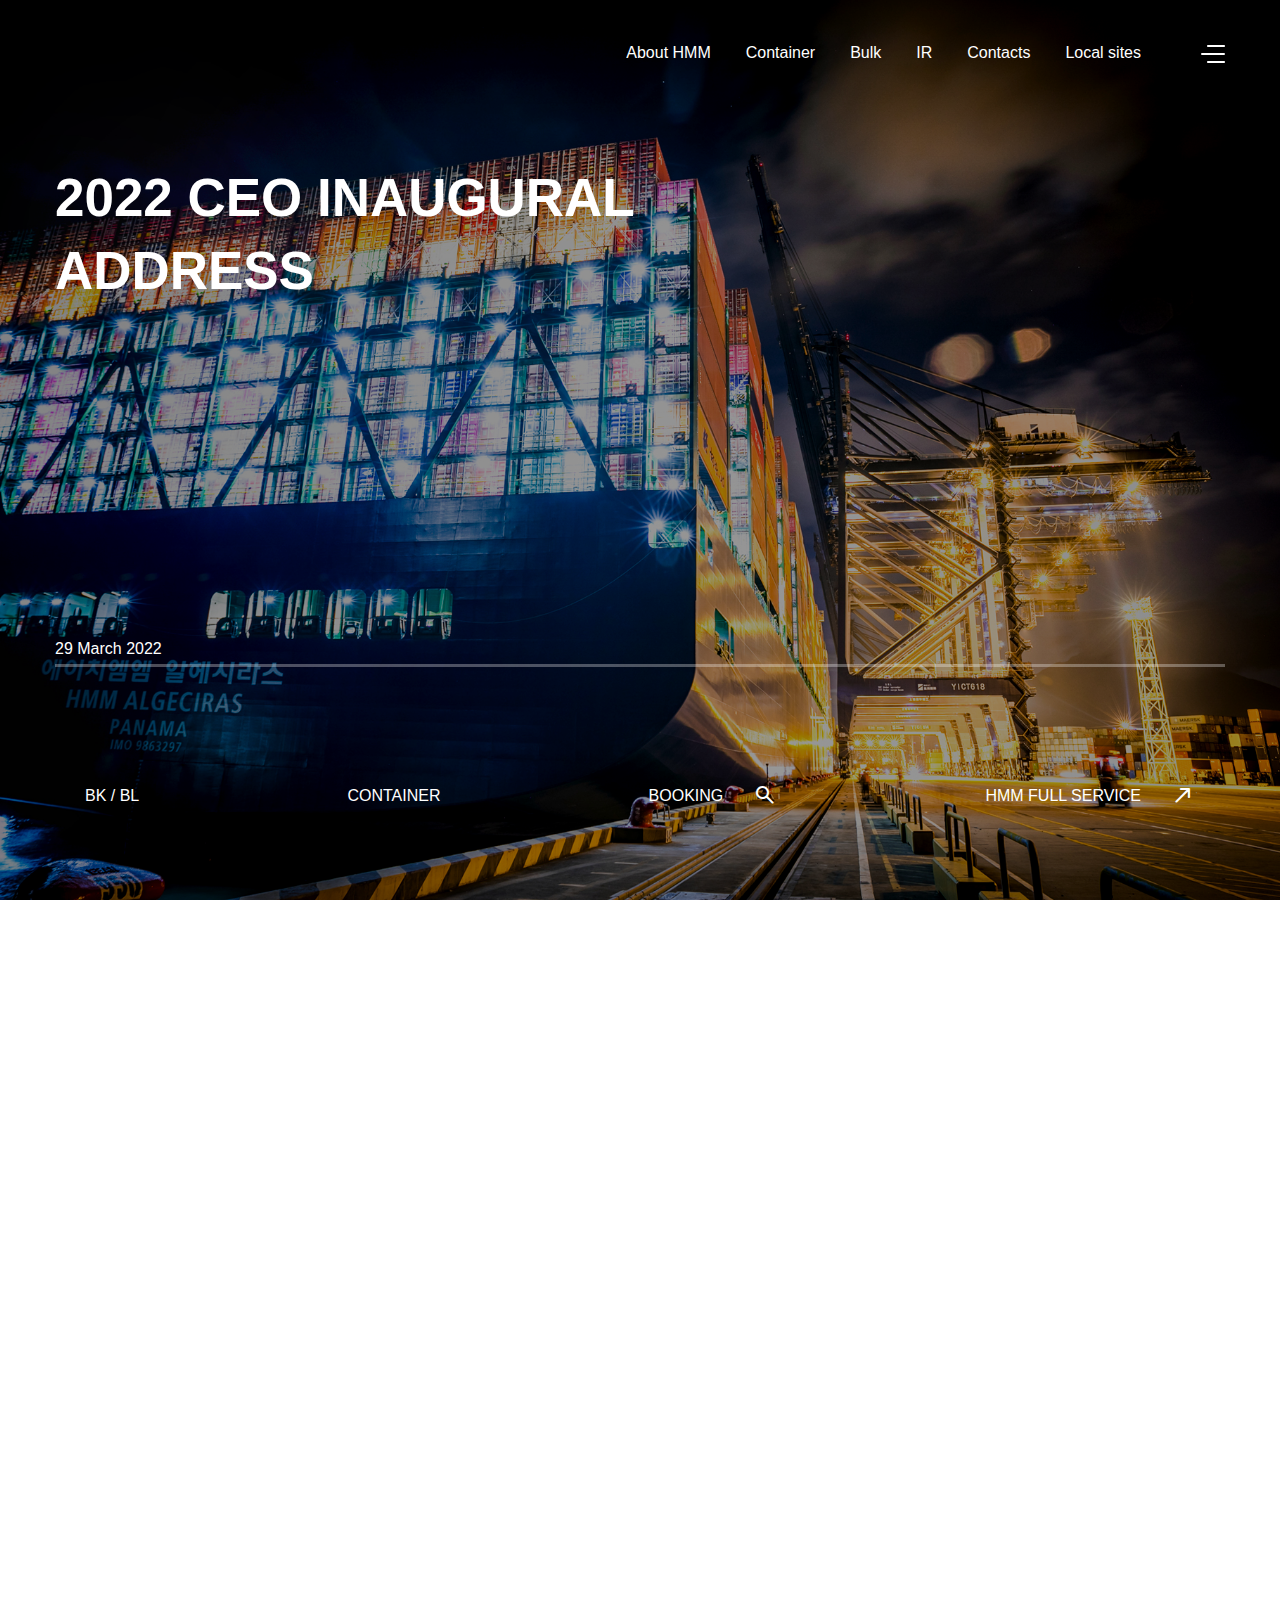
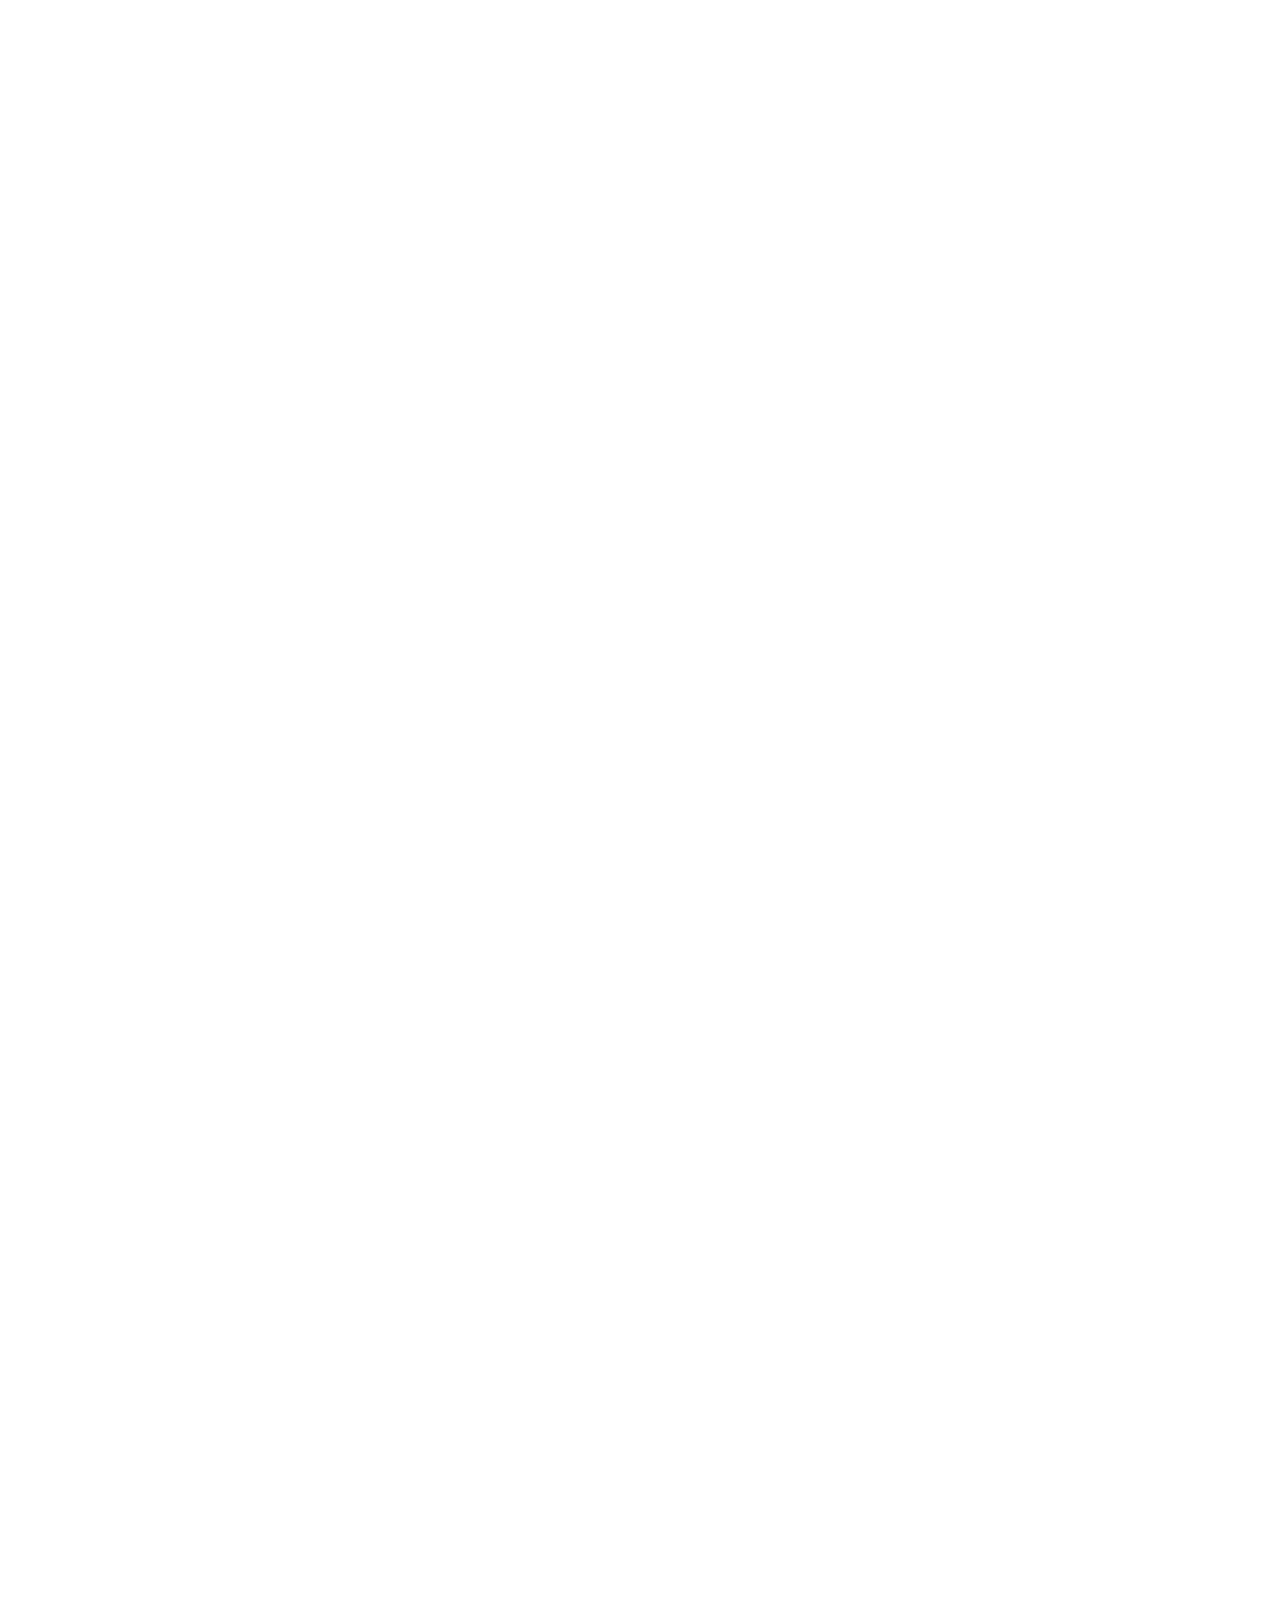
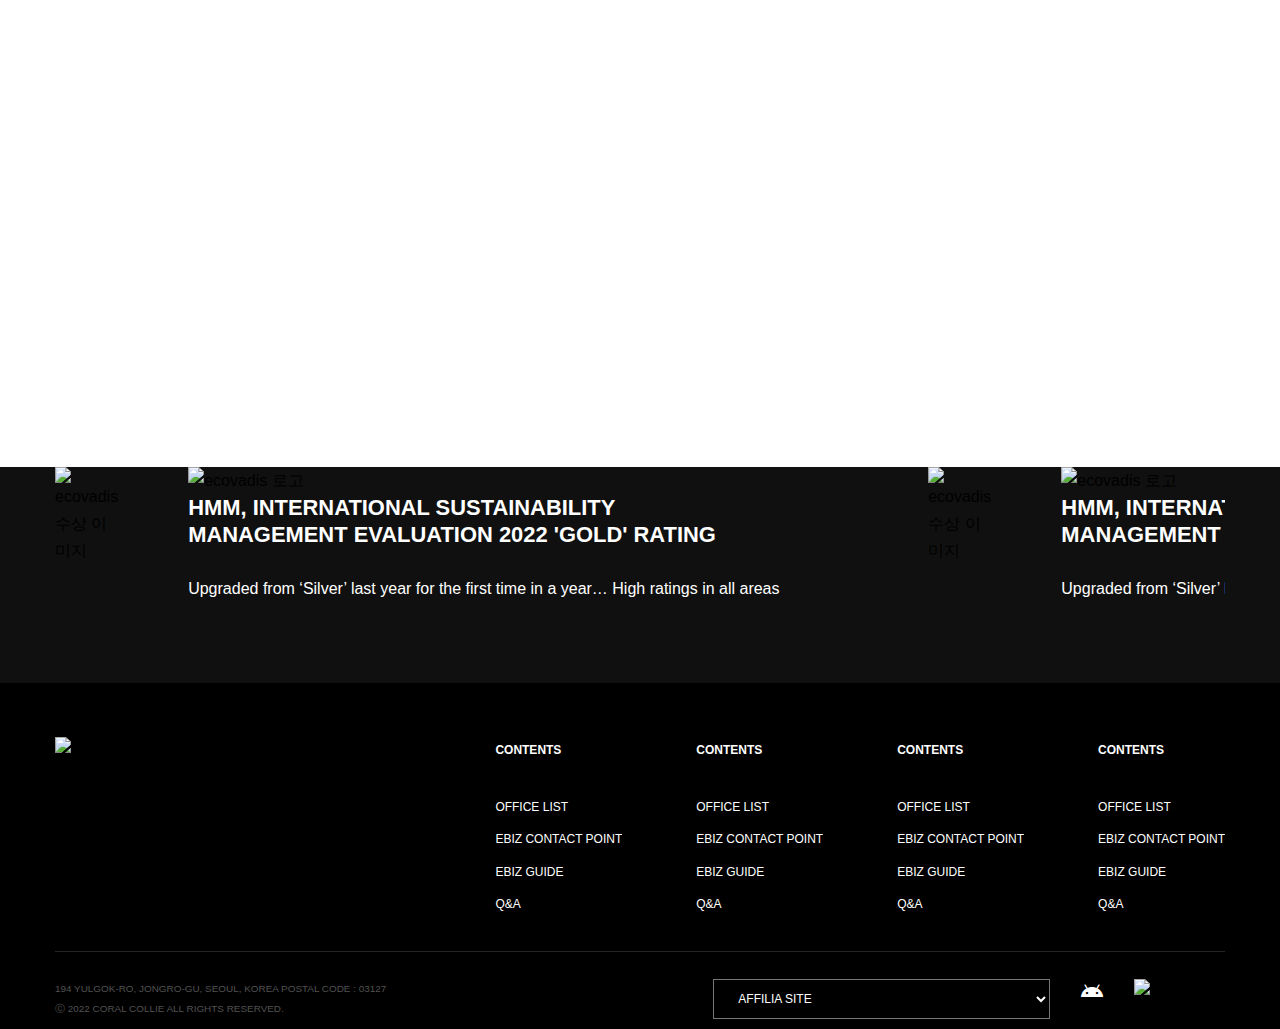
==== commit 6a18e679: "main sub - css , js 수정" ====
--- a/index.html
+++ b/index.html
@@ -7,6 +7,7 @@
     <title>HMM Renewal</title>
     <link rel="stylesheet" href="https://cdnjs.cloudflare.com/ajax/libs/animate.css/4.1.1/animate.min.css"/>
     <link rel="stylesheet" href="css/fresco.css">
+    <link rel="stylesheet" href="css/slick.css"/>
     <link rel="stylesheet" href="css/main.css">
 </head>
 
@@ -16,21 +17,27 @@
             <!-- <button class="mobile_menu_toggle">
                 menu
             </button> -->
-            <h1 class="logo"><a href="">HMM</a></h1>
+            <h1 class="logo"><a href="index.html">HMM</a></h1>
             <nav>
                 <!-- <button class="mobile_menu_close">
                     close
                 </button> -->
                 <ul class="main_menu">
-                    <li><a href="">About HMM</a></li>
-                    <li><a href="">Container</a></li>
-                    <li><a href="">Bulk</a></li>
-                    <li><a href="">IR</a></li>
-                    <li><a href="">Contacts</a></li>
-                    <li><a href="">Local sites</a></li>
+                    <li><a href="" class="border_primary" data-linktext="About HMM">About HMM </a></li>
+                    <li><a href="container.html"class="border_primary" data-linktext="Container">Container</a></li>
+                    <li><a href="" class="border_primary" data-linktext="Bulk">Bulk</a></li>
+                    <li><a href="" class="border_primary" data-linktext="IR">IR</a></li>
+                    <li><a href="" class="border_primary" data-linktext="Contacts">Contacts</a></li>
+                    <li><a href=""class="border_primary"  data-linktext="Local sites">Local sites</a></li>
                 </ul>
                 <ul class="top_links">
-                    <li><a href="" class="material-symbols-rounded">account_circle</a></li>
+                    <li>
+                        <a href="#" class="hamburger-button">
+                        <span></span>
+                        <span></span>
+                        <span></span>
+                        </a>
+                    </li>
                 </ul>
             </nav>
         </div>
@@ -69,7 +76,7 @@
             <a href="" class="big icon btn slide_btn">Booking
                 <span class="material-symbols-rounded">search</span>
             </a>
-            <a href="" class="big icon btn slide_btn">hmm full service
+            <a href="service.html" class="big icon btn slide_btn">hmm full service
                 <span class="material-symbols-rounded">call_made</span>
             </a>
         </p>
@@ -97,22 +104,22 @@
         </div>
     </div>
     <main>
-        <section class="service con-pd container animate__animated">
+        <section class="service con-top-big-pd container">
             <h2 class="content_tt ">We believe only the best.<br>service</h2>
             <p class="content_desc">Global service network with more than 60 sea routes and over 100 ports of call enables HMM to collaborate more strategically with the world’s major shipping companies.</p>
-            <ul class="sevices_list container animate__animated">
+            <ul class="sevices_list container">
                 <li>
                     <h3 class="sub_tt">container</h3>
                     <div>
                         <img src="img/icon_container.svg" alt="container">
                         <p class="sub_desc">Since its inception in 1976, HMM has continuously endeavored to become a premier global shipping and logistics company. HMM is currently one of the top five Trans-Pacific carriers and one of the top 10 carriers in the global shipping industry with..</p>
                     </div>
-                    <a href="" class="normal btn">Read More</a>
+                    <a href="container.html" class="normal btn">Read More</a>
                 </li>
                 <li>
                     <h3 class="sub_tt">service network</h3>
                     <img src="img/global_map.svg" alt="service network">
-                    <a href="" class="normal btn">Read More</a>
+                    <a href="service.html" class="normal btn">Read More</a>
                 </li>
                 <li>
                     <h3 class="sub_tt">crude tankker</h3>
@@ -123,7 +130,7 @@
                 </li>
             </ul>
         </section>
-        <section class="works_news container con-pd">
+        <section class="works_news container con-top-big-pd">
             <ul class="news">
                 <li>
                     <div class="img_wrap">
@@ -164,7 +171,7 @@
             </ul>
         </section>
         <section class="result ">
-            <div class="result_tit con-pd">
+            <div class="result_tit con-top-big-pd">
                 <h2 class="content_tt">Preliminary financial result</h2>
                 <p class="content_desc">HMM achieves record profit for 2021(Consolidated)</p>
             </div>
@@ -206,13 +213,13 @@
                 </div>
             </div>
         </section>
-        <section class="gallery container con-pd">
+        <section class="gallery container con-top-big-pd con-b-pd">
             <h2 class="content_tt">HMM gallery</h2>
             <div class="filter_btn">
-                <button class="mix tab_tt" data-filter="all">all</button>
-                <button class="mix tab_tt" data-filter=".container">container</button>
-                <button class="mix tab_tt" data-filter=".bulk">bulk</button>
-                <button class="mix tab_tt" data-filter=".terminal">terminal</button>
+                <button type="button" class="tab_tt" data-filter="all">all</button>
+                <button type="button" class="tab_tt" data-filter=".container_f">container</button>
+                <button type="button" class="tab_tt" data-filter=".bulk">bulk</button>
+                <button type="button" class="tab_tt" data-filter=".terminal">terminal</button>
             </div>
             <span class="target"></span>
 
@@ -332,38 +339,42 @@
                 </a>
             </p>
         </section>
-        <section class="banner_slide con-pd">
-            <div class="banner_slide slide_wrapper">
-                <ul class="banner_container">
-                    <p class="controls">
-                        <a href="" class="prev material-symbols-rounded">arrow_back_ios</a>
-                        <a href="" class="next material-symbols-rounded">arrow_forward_ios</a>
-                    </p>
-                    <li class="slide1">
-                    <img src="img/gold_prize.png" alt="ecovadis 수상 이미지">
-                    <div class="banner_content">
-                        <img src="img/ecovadis_logo.png" alt="ecovadis 로고">
-                        <h3 class="banner_tt">HMM, international sustainability<br> management evaluation <em>2022 'GOLD'</em> RATING</h3>
-                        <h4 class="banner_desc">Upgraded from ‘Silver’ last year for the first time in a year… High ratings in all areas</h4>
-                    </div>
-                    </li>
-                    <li class="slide2">
-                    <img src="img/gold_prize.png" alt="ecovadis 수상 이미지">
-                    <div class="banner_content">
-                        <img src="img/ecovadis_logo.png" alt="ecovadis 로고">
-                        <h3 class="banner_tt">HMM, international sustainability<br> management evaluation <em>2022 'GOLD'</em> RATING</h3>
-                        <h4 class="banner_desc">Upgraded from ‘Silver’ last year for the first time in a year… High ratings in all areas</h4>
-                    </div>
-                    </li>
-                    <li class="slide3">
-                    <img src="img/gold_prize.png" alt="ecovadis 수상 이미지">
-                    <div class="banner_content">
-                        <img src="img/ecovadis_logo.png" alt="ecovadis 로고">
-                        <h3 class="banner_tt">HMM, international sustainability<br> management evaluation <em>2022 'GOLD'</em> RATING</h3>
-                        <h4 class="banner_desc">Upgraded from ‘Silver’ last year for the first time in a year… High ratings in all areas</h4>
-                    </div>
-                    </li>
-                </ul>
+        <section class="banner_slide">
+            <div class="banner_slide slide_wrapper container">
+
+                <div class="banner_item">
+                    <div>
+                        <div class="banner_content">
+                            <img src="img/gold_prize.png" alt="ecovadis 수상 이미지">
+                            <div>
+                                <img src="img/ecovadis_logo.png" alt="ecovadis 로고">
+                                <h3 class="banner_tt">HMM, international sustainability<br> management evaluation <em>2022 'GOLD'</em> RATING</h3>
+                                <h4 class="banner_desc">Upgraded from ‘Silver’ last year for the first time in a year… High ratings in all areas</h4>
+                            </div>
+                        </div>
+                    </div>
+                    <div>
+                        <div class="banner_content">
+                            <img src="img/gold_prize.png" alt="ecovadis 수상 이미지">
+                            <div>
+                                <img src="img/ecovadis_logo.png" alt="ecovadis 로고">
+                                <h3 class="banner_tt">HMM, international sustainability<br> management evaluation <em>2022 'GOLD'</em> RATING</h3>
+                                <h4 class="banner_desc">Upgraded from ‘Silver’ last year for the first time in a year… High ratings in all areas</h4>
+                            </div>
+                        </div>
+                    </div>
+                    <div>
+                        <div class="banner_content">
+                            <img src="img/gold_prize.png" alt="ecovadis 수상 이미지">
+                            <div>
+                                <img src="img/ecovadis_logo.png" alt="ecovadis 로고">
+                                <h3 class="banner_tt">HMM, international sustainability<br> management evaluation <em>2022 'GOLD'</em> RATING</h3>
+                                <h4 class="banner_desc">Upgraded from ‘Silver’ last year for the first time in a year… High ratings in all areas</h4>
+                            </div>
+                        </div>
+                    </div>
+                  </div>
+
             </div>
         </section>
 </main>
@@ -376,39 +387,40 @@
                      <li>
                          <h3 class="footer_tt">contents</h3>
                          <ul class="footer_sub_tt">
-                             <li>office list</li>
-                             <li>eBiz Contact Point</li>
-                             <li>eBiz Guide</li>
-                             <li>Q&A</li>
+                             <li><a href="" class="border_primary text_white" data-linktext="office list">office list</a></li>
+                             <li><a href="" class="border_primary text_white" data-linktext="eBiz Contact Point">eBiz Contact Point</a></li>
+                             <li><a href="" class="border_primary text_white" data-linktext="eBiz Guide">eBiz Guide</a></li>
+                             <li><a href="" class="border_primary text_white" data-linktext="Q&A">Q&A</a></li>
                          </ul>
                      </li>
                      <li>
                          <h3 class="footer_tt">contents</h3>
                          <ul class="footer_sub_tt">
-                             <li>office list</li>
-                             <li>eBiz Contact Point</li>
-                             <li>eBiz Guide</li>
-                             <li>Q&A</li>
+                             <li><a href="" class="border_primary text_white" data-linktext="office list">office list</a></li>
+                             <li><a href="" class="border_primary text_white" data-linktext="eBiz Contact Point">eBiz Contact Point</a></li>
+                             <li><a href="" class="border_primary text_white" data-linktext="eBiz Guide">eBiz Guide</a></li>
+                             <li><a href="" class="border_primary text_white" data-linktext="Q&A">Q&A</a></li>
                          </ul>
                      </li>
                      <li>
                          <h3 class="footer_tt">contents</h3>
                          <ul class="footer_sub_tt">
-                             <li>office list</li>
-                             <li>eBiz Contact Point</li>
-                             <li>eBiz Guide</li>
-                             <li>Q&A</li>
+                             <li><a href="" class="border_primary text_white" data-linktext="office list">office list</a></li>
+                             <li><a href="" class="border_primary text_white" data-linktext="eBiz Contact Point">eBiz Contact Point</a></li>
+                             <li><a href="" class="border_primary text_white" data-linktext="eBiz Guide">eBiz Guide</a></li>
+                             <li><a href="" class="border_primary text_white" data-linktext="Q&A">Q&A</a></li>
                          </ul>
                      </li>
                      <li>
                          <h3 class="footer_tt">contents</h3>
                          <ul class="footer_sub_tt">
-                             <li>office list</li>
-                             <li>eBiz Contact Point</li>
-                             <li>eBiz Guide</li>
-                             <li>Q&A</li>
+                             <li><a href="" class="border_primary text_white" data-linktext="office list">office list</a></li>
+                             <li><a href="" class="border_primary text_white" data-linktext="eBiz Contact Point">eBiz Contact Point</a></li>
+                             <li><a href="" class="border_primary text_white" data-linktext="eBiz Guide">eBiz Guide</a></li>
+                             <li><a href="" class="border_primary text_white" data-linktext="Q&A">Q&A</a></li>
                          </ul>
                      </li>
+
                  </ul>
              </div>
          </div>
@@ -424,8 +436,8 @@
                     <option value="http://www.uicd.co.kr">의왕ICD</option>
                     <option value="http://www.hpnt.co.kr">Hyundai Pusan New-Port Terminal (HPNT)</option>
                 </select>
-                <span class="material-symbols-rounded">android</span>
-                <img src="img/apple_logo.png" alt="apple 다운로드">
+                <a href=""><span class="material-symbols-rounded">android</span></a>
+                <a href=""><img src="img/apple_logo.png" alt="apple 다운로드"></a>
             </div>
         </div>     
     </div>
@@ -434,10 +446,13 @@
 <!----------cursor style------------>
 <div id="cursor"></div>
 
+<!----------script------------>
+<script type="text/javascript" src="https://code.jquery.com/jquery-3.6.0.min.js"></script>
+<script src="js/mixitup.min.js"></script>
+<script src="js/fresco.min.js"></script>
+<script src="js/slick.min.js"></script>
 <script src="js/main.js"></script>
-<script src="js/mixitup.min.js"></script>
-<script type="text/javascript" src="https://code.jquery.com/jquery-3.6.0.min.js"></script>
-<script src="js/fresco.min.js"></script>
+
 
 <!-- Global site tag (gtag.js) - Google Analytics -->
 <script async src="https://www.googletagmanager.com/gtag/js?id=G-FFDVK0X24W"></script>
--- a/css/main.css
+++ b/css/main.css
@@ -1,4 +1,45 @@
 @import url(common.css);
+.main_menu{
+    height: 20px;
+    overflow: hidden;
+}
+a.border_primary{
+    display: inline-block;
+    transition:0.3s;
+    position: relative;
+    left: 0;top: 0;right: 0;bottom: 0;
+}
+a.border_primary::before{
+    color: var(--primary-c);
+    content: attr(data-linktext);
+    transition:0.3s;
+    display: inline-block;
+    position: absolute;
+    top: 100%;
+    opacity: 0;
+}
+a.border_primary:hover{
+    color: var(--white);
+    top: -20px;
+}
+a.border_primary:hover::before{
+    top: 20px;
+    opacity: 1;
+}
+ul.footer_sub_tt li{
+    height: 2.7em;
+    overflow: hidden;
+}
+a.border_primary.text_white{
+    color: var(--white)
+}
+
+.wave{
+    width: 100%;
+    position: absolute;
+    bottom: 0;
+    z-index: 2;
+}
 .main_slide{
     height: 100vh;
 }
@@ -8,12 +49,13 @@
 }
 .slide_container{
     height: 100%;
+    position: absolute;
     left: 0;
     transition: left 0.4s ease-out;
     display: flex;
 }
 .main_slide li{
-    position: absolute;
+    position: relative;
     width: 100%;
     height: 100%;
     background-repeat: no-repeat;
@@ -22,11 +64,11 @@
     background-size: cover;
     display: flex;
     justify-content:flex-start;
-    z-index: 1;
-}
-.main_slide .slide_container .container::before{
+    z-index: 0;
+}
+.main_slide .slide_container li::after{
     content: '';
-    background: rgba(0, 0, 0, .6);
+    background: rgba(0, 0, 0, .4);
     position: absolute;
     left: 0;
     right: 0;
@@ -35,19 +77,20 @@
     z-index: -1;
 }
 .main_slide .slide1{
+    background-image: url(../img/bg4.jpg);
+}
+.main_slide .slide2{
     background-image: url(../img/bg1.png);
-}
-.main_slide .slide2{
+    background-position-y: 40%;
+}
+.main_slide .slide3{
     background-image: url(../img/bg2.png);
 }
-.main_slide .slide3{
+.main_slide .slide4{
+    background-image: url(../img/bg5.jpg);
+}
+.main_slide .slide5{
     background-image: url(../img/bg3.png);
-}
-.main_slide .slide4{
-    background-image: url(../img/bg4.jpg);
-}
-.main_slide .slide5{
-    background-image: url(../img/bg5.jpg);
 }
 .main_slide .container{
     text-align: left;
@@ -58,13 +101,69 @@
     width: 840px;
 }
 
+.main_slide li.active h2{
+    animation: fadeInDown 2s;
+}
+.pager{
+    position: absolute;
+    left: 0;right: 0; bottom: calc(var(--line-height)*10);
+    z-index: 10;
+}
+.pager ul{
+    width: 100%;
+    height: 3px;
+    display: flex;
+}
+.pager ul li{
+    width: 20%;
+    height: 40px;
+    position: relative;
+    overflow: hidden;
+}
+
+.pager ul li::before{
+    content: '';
+    width: 100%;
+    height: 3px;
+    position: absolute;
+    left: 0;bottom: 0;
+    background: rgba(255, 255, 255, 0.3);
+    z-index: 6;
+}
+.pager ul li::after{
+    content: '';
+    position: absolute;
+    left: 0;
+    right: 100%;
+    bottom: 0;
+    height: 3px;
+    background: rgba(255, 255, 255, 1);
+    z-index: 5;
+    transition: 4s;
+}
+.pager ul li.active::after{
+    right: 0%;
+}
+.pager ul li a{
+    position: absolute;
+    color: var(--white);
+    bottom: 5px;
+    transform: translateY(100%);
+    transition: 0.3s;
+    z-index: 4;
+}
+.pager ul li a.active{
+    transform: none;
+}
+.pager ul li:hover a{
+    transform: none;
+}
 
 /* SERVICE */
 
 .sevices_list{
     display: flex;
     gap: 30px;
-
 }
 .sevices_list li{
     display: flex;
@@ -84,7 +183,7 @@
     transition: 0.4s;
 }
 .sevices_list li:hover{
-    box-shadow: 7px 10px 0 rgba(0, 0, 0, .3);
+    box-shadow: 7px 10px 0 rgba(0, 0, 0, .4);
     transform: translate(-10px,-10px);
 }
 .sevices_list li:nth-child(2):hover img{
@@ -106,7 +205,7 @@
 }
 .sevices_list li:hover div img{
     width: 90px;
-    margin: -180px 0 0 0;
+    margin: -188px 0 0 0;
     
 }
 
@@ -125,6 +224,32 @@
     font-size: 75px;
     margin-bottom: var(--line-height);
 }
+.sevices_list li:nth-child(3):hover span{
+    animation: wave 3s ease-in-out infinite alternate;
+}
+
+@keyframes wave{
+    20%{ 
+        transform-origin:50% 100%;
+        transform: rotate(-20deg);
+    }
+    40%{
+        transform-origin:50% 100%;
+        transform: rotate(20deg);
+    }
+    60%{
+        transform-origin:50% 100%;
+        transform: rotate(-10deg);
+    }
+    80%{
+        transform-origin:50% 100%;
+        transform: rotate(10deg);
+    }
+    to{
+        transform-origin:50% 100%;
+        transform: rotate(0deg);
+    }
+}
 
 
 
@@ -135,7 +260,17 @@
     justify-content: space-between;
     margin-top: calc(var(--line-height)*2);
 }
-.works_news li:nth-child(2n) img{
+.works_news li .img_wrap{
+    overflow: hidden;
+}
+.works_news li img{
+    transform: scale(1);
+    transition: 0.4s;
+}
+.works_news li:hover img{
+    transform: scale(1.2);
+}
+.works_news li:nth-child(2n) .img_wrap{
     order: 1;
 }
 .works_news li .desc{
@@ -177,19 +312,81 @@
 .result .content_sub_part_tt{
     color: #b6b6b6;
 }
-.upline{
-    display: none;
-}
-.result .graph_line img{
-    margin-bottom: calc(var(--line-height)*2);
+
+.result .graph_line{
+    display: flex;
+    flex-direction: column;
+    position: absolute;
+    top: 62px;
+    right: 200px;
+    gap: calc(var(--line-height)*2);
 }
 .figure_tt{
-    font-size: 1.87em;
     color: var(--white);
     font-weight: var(--fw-bold);
 }
-
-
+.figure_2021 .figure_tt{
+    font-size: 1.87em;
+}
+.figure_2020 .figure_tt{
+    font-size: 1.18em;
+}
+.result .content{
+    position: relative;
+}
+.result .figure_2020{
+    position: absolute;
+    display: flex;
+    flex-direction: column;
+    align-items: center;
+    left: 50%;
+}
+.result .figure{
+    position: absolute;
+    display: flex;
+    flex-direction: column;
+    align-items: center;
+}
+.result .figure_2021{
+    right: 287px;
+    top: -7px;
+}
+.result .figure_2020{
+    left: 36px;
+    top: 45px;
+}
+.graph_info .figure_y_wraper {
+    position: absolute;
+    bottom: 12px;
+    right: 100px;
+    display: flex;
+    flex-direction: column;
+    gap: 29px;
+}
+.result .graph_info .figure_x_wraper {
+    position: absolute;
+    bottom: -10px;
+    right: 363px;
+    display: flex;
+    align-items: center;
+    justify-content: center;
+    gap: 476px;
+}
+.result .graph_circle img:nth-child(1){
+    position: absolute;
+    left: 62px;
+    top: 97px;
+}
+.graph_circle img:nth-child(2) {
+    position: absolute;
+    right: 373px;
+    top: 28px;
+}
+.upline img{
+      width: 485px;
+      height: 70px;
+      z-index: 999;
+}
 
 
 /* GALLRY */
@@ -206,39 +403,220 @@
 .gallery_list li{
     display: flex;
     flex-direction: column;
-}
-.gallery ul a{
-    display: none;
-}
-
-
-
-
-
-
-
-
-
-
-
-
-
-
-
-
-
-
-
-
+    margin-bottom: 10px;
+}
+
+.gallery .filter_btn{
+    margin: calc(var(--line-height)*1.5) 0;
+    display: flex;
+    gap: 94px;
+}
+.gallery .more_link{
+    margin-top: calc(var(--line-height)*2);
+}
+.gallery .more_link span{
+    padding-left: 20px;
+}
+
+
+.gallery_list .caption_tt{
+    border-bottom: 2px solid #000;
+    transition: 0.4s;
+    position: relative;
+    overflow: hidden;
+}
+.gallery_list li:hover .caption_tt{
+    color: var(--white);
+    border-bottom: 2px solid var(--primary-c);
+}
+.gallery_list li .caption_tt::before{
+    position: absolute;
+    top: 100%;left: 0;
+    content: '';
+    background: #000;
+    width: 100%;
+    height: 100%;
+    transition: 0.4s;
+    z-index: -1;
+}
+.gallery_list li:hover .caption_tt::before{
+    top: 0;left: 0;
+}
+.gallery_list li{
+    position: relative;
+}
+.gallery_list li .img_wrap::after{
+    content: '';
+    background: rgba(0, 0, 0, 0);
+    width: 100%;
+    height: 108px;
+    position: absolute;
+    top: 0;left: 0;
+    transition: 0.4s;
+}
+.gallery_list li .img_wrap{
+    overflow: hidden;
+}
+.gallery_list li img{
+    transform: none;
+    transition: 0.4s;
+}
+.gallery_list li:hover img{
+    transform: scale(1.2);
+}
+
+.gallery_list li .img_wrap a{
+    position: absolute;
+    top: 50%; left: 50%;
+    transform: translate(-50%, -90%);
+    color: rgba(255, 255, 255, 0);
+    z-index: 1;
+    transition: 0.4s;
+}
+.gallery_list li:hover .img_wrap::after{
+    background: rgba(0, 0, 0, 0.6);
+}
+.gallery_list li:hover a{
+    color: rgba(255, 255, 255, 1);
+}
+.gallery_list li:hover a:hover{
+    color: var(--primary-c)
+}
+/* BANNER */
+
+.banner_slide{
+    height: calc(var(--line-height)*8);
+    background: #101010;
+}
+
+.banner_item{
+    display: flex;
+    align-items: center;
+    justify-content: space-between;
+    gap: 70px;
+}
+.banner_item .banner_content{
+    display: flex;
+    gap: 70px;
+}
+.slick-prev.slick-arrow{
+    width: 30px;
+    height: 55px;
+    text-indent: -999em;
+    overflow: hidden;
+    background: url(../img/arrow_back.svg) no-repeat;
+}
+.slick-next.slick-arrow{
+    width: 30px;
+    height: 55px;
+    text-indent: -999em;
+    overflow: hidden;
+    background: url(../img/arrow_forward.svg) no-repeat;
+}
+.slick-prev.slick-arrow:hover{
+    background: url(../img/arrow_back_hover.svg) no-repeat;
+}
+.slick-next.slick-arrow:hover{
+    background: url(../img/arrow_forward_hover.svg) no-repeat;
+}
 
 
 /* ANIMATION */
-.content_tt,.content_desc {
-    animation:fadeInUp;
+.service.animate__animated,.gallery.animate__animated{
+    animation-duration: 1.5s; 
+    animation-timing-function: ease-in-out;
+    opacity: 1;
+}
+.service,.result_tit,.works_news li,.result .content_wrap,.gallery{
+    opacity: 0;
+}
+.sevices_list.animate__animated, .works_news li.animate__animated,.gallery_list.animate__animated{
+    opacity: 1;
     animation-duration: 2s; 
-}
-.service>ul li{
-    animation:fadeInUp;
-    animation-duration: 2s; 
-    animation-delay: 0.2s;
+    animation-timing-function: ease-in-out;
+}
+.result_tit.animate__animated{
+    animation-duration: 1.5s; 
+    animation-timing-function: ease-in-out;
+    opacity: 1;
+}
+.result .content_wrap.animate__animated{
+    opacity: 1;
+    animation-delay: 1s;
+    animation-duration: 1.5s; 
+}
+
+/* service network */
+.tit_tab{
+    padding-top: calc(var(--line-height)*6);
+    display: flex;
+    justify-content: space-between;
+}
+.tit_tab .tab ul{
+    margin-top: calc(var(--line-height)*2);
+    display: flex;
+    gap: 27px;
+}
+.tit_tab .tab ul a{
+    font-size: 12px;
+    line-height: calc(var(--line-height)*2);
+}
+.tit_tab h1{
+    font-size: 53px;
+    text-transform: uppercase;
+    font-weight: var(--fw-bold);
+    width: 280px;
+    height: 110px;
+    line-height: 63px;
+}
+.network{
+    margin-top: calc(var(--line-height)*2);;
+}
+.network_content ul {
+    display: flex;
+}
+.network_content ul li{
+    width: 170px;
+    height: 190px;
+    gap: 30px;
+}
+.content .service_tt{
+    font-size: 20px;
+    font-weight: var(--fw-bold);
+    text-transform: uppercase;
+}
+.table_gray{
+    width: 100%;
+    border: solid 1px;
+}
+.table_gray thead tr:first-child{
+    border-color: #989898 transparent;
+}
+.table_gray thead tr:last-child{
+    border: solid 1px;
+    border-color: #989898 transparent #989898 #989898;
+}
+.table_gray thead th{
+    border: solid 1px;
+    border-color: #989898 #989898 #989898 transparent;
+}
+.table_gray th, .table_gray td{
+    /* border: solid 1px; */
+    padding: 20px 35px;
+    text-align: center;
+}
+.table_gray thead{
+    background: #eeeeee;
+    font-weight: var(--fw-medium);
+}
+.table_gray tbody th{
+    font-weight: var(--fw-medium);
+    text-decoration: underline;
+}
+.table_gray tbody tr:hover{
+    background: #eeeeee;
+}
+
+.table_gray thead th{
+    padding: 40px 50px;
 }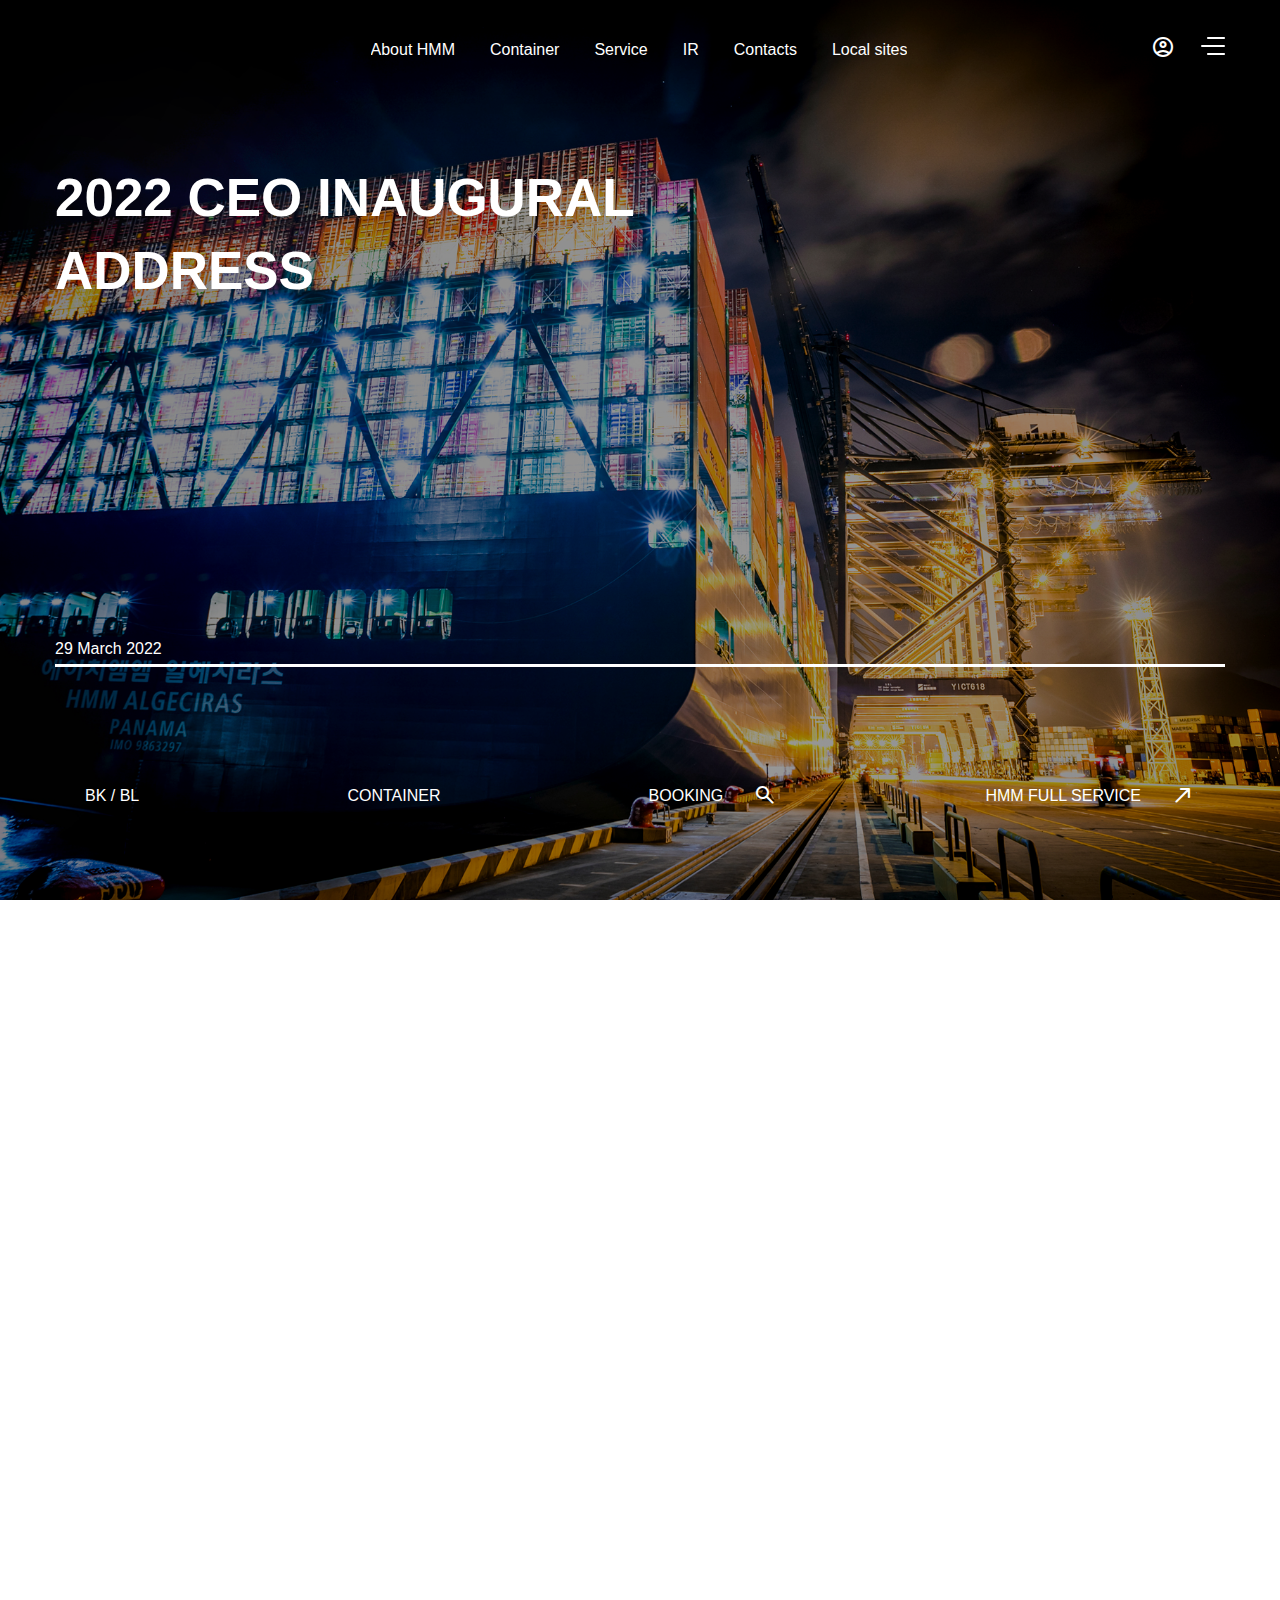
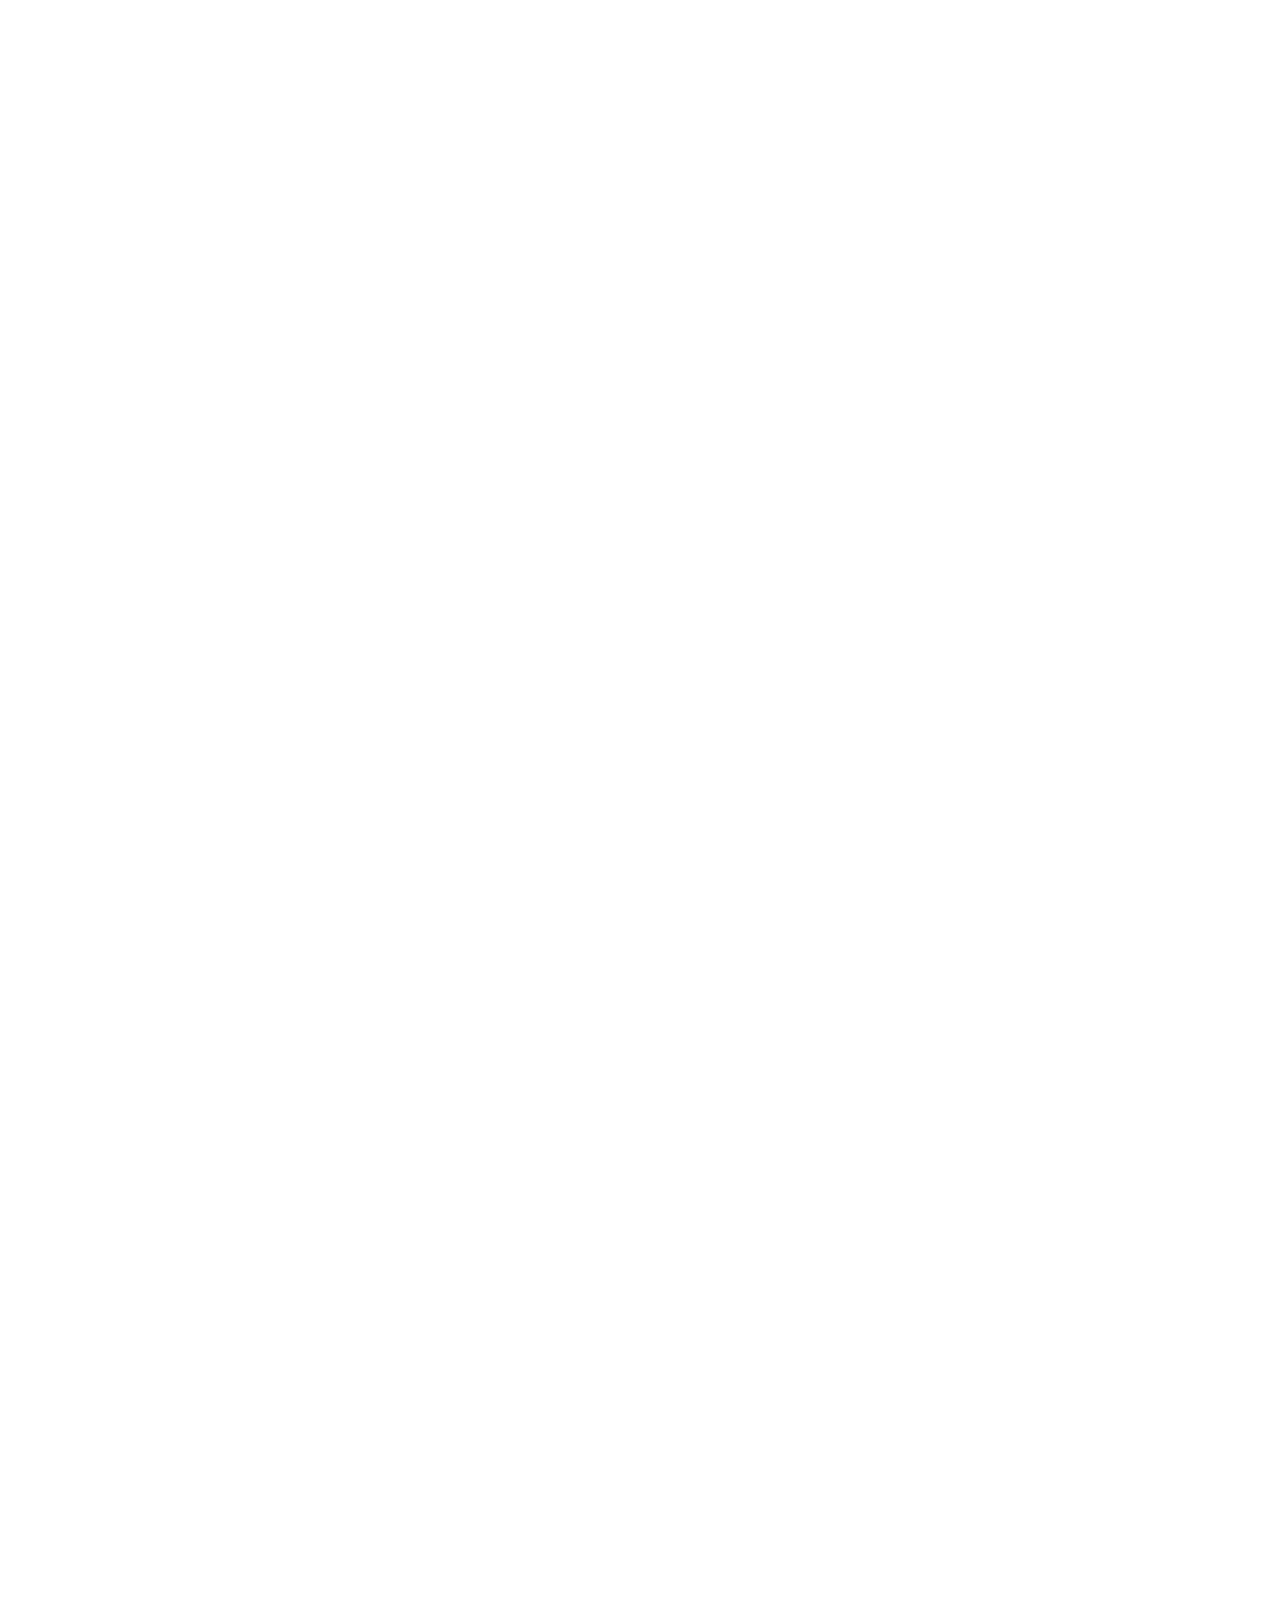
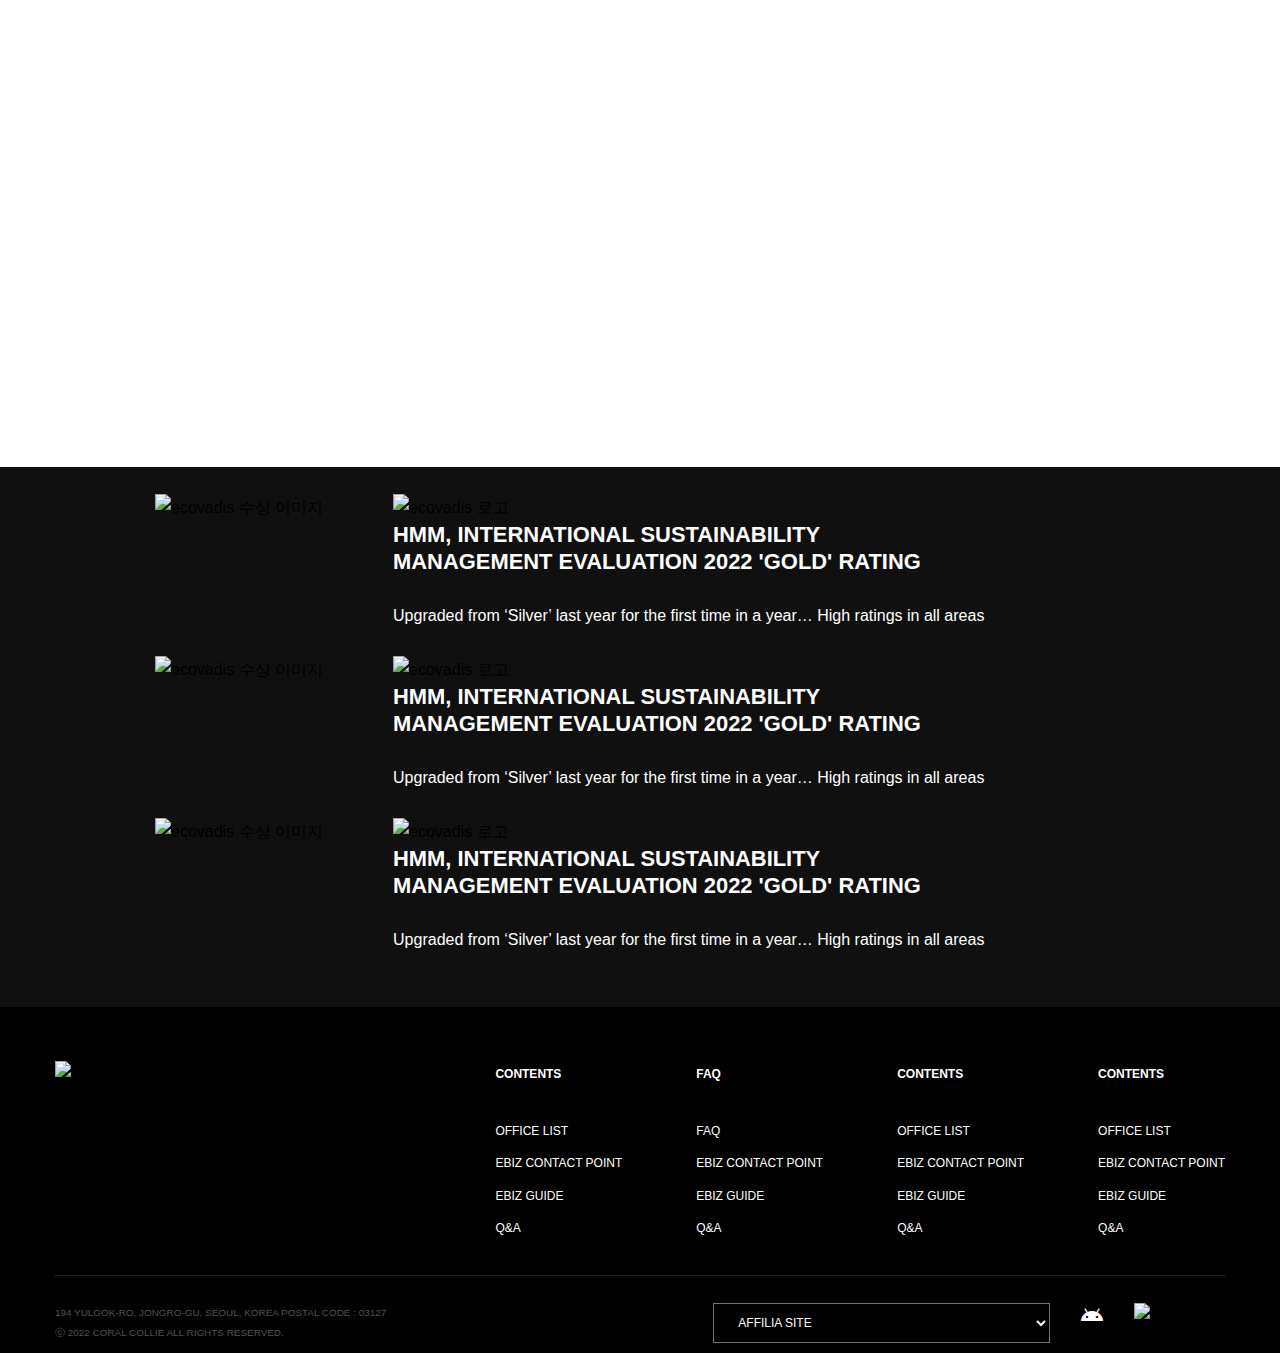
==== commit a21aaf7f: "header, service page menu 추가" ====
--- a/index.html
+++ b/index.html
@@ -5,6 +5,7 @@
     <meta http-equiv="X-UA-Compatible" content="IE=edge">
     <meta name="viewport" content="width=device-width, initial-scale=1.0">
     <title>HMM Renewal</title>
+    <link rel="stylesheet" href="https://fonts.googleapis.com/css2?family=Material+Symbols+Outlined:opsz,wght,FILL,GRAD@48,400,0,0" />
     <link rel="stylesheet" href="https://cdnjs.cloudflare.com/ajax/libs/animate.css/4.1.1/animate.min.css"/>
     <link rel="stylesheet" href="css/fresco.css">
     <link rel="stylesheet" href="css/slick.css"/>
@@ -12,34 +13,31 @@
 </head>
 
 <body>
-    <header class="">
+    <header>
         <div class="container">
-            <!-- <button class="mobile_menu_toggle">
-                menu
-            </button> -->
             <h1 class="logo"><a href="index.html">HMM</a></h1>
             <nav>
-                <!-- <button class="mobile_menu_close">
-                    close
-                </button> -->
                 <ul class="main_menu">
                     <li><a href="" class="border_primary" data-linktext="About HMM">About HMM </a></li>
                     <li><a href="container.html"class="border_primary" data-linktext="Container">Container</a></li>
-                    <li><a href="" class="border_primary" data-linktext="Bulk">Bulk</a></li>
+                    <li><a href="service.html" class="border_primary" data-linktext="Service">Service</a></li>
                     <li><a href="" class="border_primary" data-linktext="IR">IR</a></li>
                     <li><a href="" class="border_primary" data-linktext="Contacts">Contacts</a></li>
                     <li><a href=""class="border_primary"  data-linktext="Local sites">Local sites</a></li>
                 </ul>
-                <ul class="top_links">
-                    <li>
-                        <a href="#" class="hamburger-button">
+            </nav>
+            <ul class="top_links">
+                <li>
+                    <button type="button" class="material-symbols-outlined account">account_circle</button>
+                </li>
+                <li>
+                    <button href="#" class="hamburger-button">
                         <span></span>
                         <span></span>
                         <span></span>
-                        </a>
-                    </li>
-                </ul>
-            </nav>
+                    </button>
+                </li>
+            </ul>
         </div>
     </header>
     <div class="main_slide slide_wrapper">
@@ -98,6 +96,7 @@
                     <h3><a href="" >20 December 2021</a></h3>
                 </li>
             </ul>
+            <span class="progress"></span>
         </div>
         <div class="wave">
             <img src="img/wave.svg" alt="">
@@ -215,6 +214,7 @@
         </section>
         <section class="gallery container con-top-big-pd con-b-pd">
             <h2 class="content_tt">HMM gallery</h2>
+            
             <div class="filter_btn">
                 <button type="button" class="tab_tt" data-filter="all">all</button>
                 <button type="button" class="tab_tt" data-filter=".container_f">container</button>
@@ -340,7 +340,7 @@
             </p>
         </section>
         <section class="banner_slide">
-            <div class="banner_slide slide_wrapper container">
+            <div class="slide_wrapper container">
 
                 <div class="banner_item">
                     <div>
@@ -390,7 +390,16 @@
                              <li><a href="" class="border_primary text_white" data-linktext="office list">office list</a></li>
                              <li><a href="" class="border_primary text_white" data-linktext="eBiz Contact Point">eBiz Contact Point</a></li>
                              <li><a href="" class="border_primary text_white" data-linktext="eBiz Guide">eBiz Guide</a></li>
-                             <li><a href="" class="border_primary text_white" data-linktext="Q&A">Q&A</a></li>
+                             <li><a href="faq.html" class="border_primary text_white" data-linktext="Q&A">Q&A</a></li>
+                         </ul>
+                     </li>
+                     <li>
+                         <h3 class="footer_tt">FAQ</h3>
+                         <ul class="footer_sub_tt">
+                             <li><a href="faq.html" class="border_primary text_white" data-linktext="faq">faq</a></li>
+                             <li><a href="" class="border_primary text_white" data-linktext="eBiz Contact Point">eBiz Contact Point</a></li>
+                             <li><a href="" class="border_primary text_white" data-linktext="eBiz Guide">eBiz Guide</a></li>
+                             <li><a href="faq.html" class="border_primary text_white" data-linktext="Q&A">Q&A</a></li>
                          </ul>
                      </li>
                      <li>
@@ -399,7 +408,7 @@
                              <li><a href="" class="border_primary text_white" data-linktext="office list">office list</a></li>
                              <li><a href="" class="border_primary text_white" data-linktext="eBiz Contact Point">eBiz Contact Point</a></li>
                              <li><a href="" class="border_primary text_white" data-linktext="eBiz Guide">eBiz Guide</a></li>
-                             <li><a href="" class="border_primary text_white" data-linktext="Q&A">Q&A</a></li>
+                             <li><a href="faq.html" class="border_primary text_white" data-linktext="Q&A">Q&A</a></li>
                          </ul>
                      </li>
                      <li>
@@ -408,16 +417,7 @@
                              <li><a href="" class="border_primary text_white" data-linktext="office list">office list</a></li>
                              <li><a href="" class="border_primary text_white" data-linktext="eBiz Contact Point">eBiz Contact Point</a></li>
                              <li><a href="" class="border_primary text_white" data-linktext="eBiz Guide">eBiz Guide</a></li>
-                             <li><a href="" class="border_primary text_white" data-linktext="Q&A">Q&A</a></li>
-                         </ul>
-                     </li>
-                     <li>
-                         <h3 class="footer_tt">contents</h3>
-                         <ul class="footer_sub_tt">
-                             <li><a href="" class="border_primary text_white" data-linktext="office list">office list</a></li>
-                             <li><a href="" class="border_primary text_white" data-linktext="eBiz Contact Point">eBiz Contact Point</a></li>
-                             <li><a href="" class="border_primary text_white" data-linktext="eBiz Guide">eBiz Guide</a></li>
-                             <li><a href="" class="border_primary text_white" data-linktext="Q&A">Q&A</a></li>
+                             <li><a href="faq.html" class="border_primary text_white" data-linktext="Q&A">Q&A</a></li>
                          </ul>
                      </li>
 
--- a/css/main.css
+++ b/css/main.css
@@ -44,8 +44,8 @@
     height: 100vh;
 }
 .slide_wrapper{
-    overflow: hidden;
-    position: relative;
+    position: relative;
+    overflow: hidden;
 }
 .slide_container{
     height: 100%;
@@ -130,15 +130,19 @@
     background: rgba(255, 255, 255, 0.3);
     z-index: 6;
 }
-.pager ul li::after{
+.pager .progress{
     content: '';
     position: absolute;
     left: 0;
     right: 100%;
-    bottom: 0;
+    bottom: -37px;
+    width: 0%;
     height: 3px;
-    background: rgba(255, 255, 255, 1);
+    background: var(--white);
     z-index: 5;
+}
+.pager .progress.active{
+    width: 100%;
     transition: 4s;
 }
 .pager ul li.active::after{
@@ -288,13 +292,14 @@
     background-repeat: no-repeat;
     background-attachment: fixed;
     background-size: cover;
+    background-position: 50%;
     width: 100%;
     height: 270px;
     position: relative;
 }
 .result .content_wrap:before{
     content: '';
-    background: rgba(0, 0, 0, .5);
+    background: rgba(0, 0, 0, .2);
     position: absolute;
     left: 0;
     right: 0;
@@ -310,7 +315,7 @@
 }
 
 .result .content_sub_part_tt{
-    color: #b6b6b6;
+    color: var(--white);
 }
 
 .result .graph_line{
@@ -382,10 +387,14 @@
     right: 373px;
     top: 28px;
 }
-.upline img{
-      width: 485px;
-      height: 70px;
-      z-index: 999;
+.upline img {
+    width: 473px;
+    height: 70px;
+    z-index: 999;
+    object-fit: cover;
+    position: absolute;
+    top: 42px;
+    left: 100px;
 }
 
 
@@ -482,71 +491,80 @@
 .gallery_list li:hover a:hover{
     color: var(--primary-c)
 }
-/* BANNER */
+/*---------- slick slide style ----------*/
 
 .banner_slide{
-    height: calc(var(--line-height)*8);
+    padding: var(--line-height) 0;
     background: #101010;
 }
 
 .banner_item{
-    display: flex;
-    align-items: center;
-    justify-content: space-between;
+    position: relative;
+    left: center;
+    padding: 0 100px;
+}
+.banner_item .banner_content{
+    display: flex;
     gap: 70px;
 }
-.banner_item .banner_content{
-    display: flex;
-    gap: 70px;
+.slick-arrow{
+    width: 45px;
+    height: 45px;
+    text-indent: -999em;
+    overflow: hidden;
+    position: absolute;
+    z-index: 50;
+    top: 50%;
+    transform: translateY(-50%);
 }
 .slick-prev.slick-arrow{
-    width: 30px;
-    height: 55px;
-    text-indent: -999em;
-    overflow: hidden;
     background: url(../img/arrow_back.svg) no-repeat;
+    left: 0; 
 }
 .slick-next.slick-arrow{
-    width: 30px;
-    height: 55px;
-    text-indent: -999em;
-    overflow: hidden;
     background: url(../img/arrow_forward.svg) no-repeat;
+    right: 0;
 }
 .slick-prev.slick-arrow:hover{
     background: url(../img/arrow_back_hover.svg) no-repeat;
 }
 .slick-next.slick-arrow:hover{
     background: url(../img/arrow_forward_hover.svg) no-repeat;
-}
-
-
-/* ANIMATION */
-.service.animate__animated,.gallery.animate__animated{
-    animation-duration: 1.5s; 
-    animation-timing-function: ease-in-out;
-    opacity: 1;
-}
-.service,.result_tit,.works_news li,.result .content_wrap,.gallery{
-    opacity: 0;
-}
-.sevices_list.animate__animated, .works_news li.animate__animated,.gallery_list.animate__animated{
-    opacity: 1;
-    animation-duration: 2s; 
-    animation-timing-function: ease-in-out;
-}
-.result_tit.animate__animated{
-    animation-duration: 1.5s; 
-    animation-timing-function: ease-in-out;
-    opacity: 1;
-}
-.result .content_wrap.animate__animated{
-    opacity: 1;
-    animation-delay: 1s;
-    animation-duration: 1.5s; 
-}
-
-/* service network */
+} /* 메인 하단 배너 스타일 */
+
+.network_content.active .slick-arrow,.network_content.active .slick-arrow:hover{
+    width: 35px;
+    height: 35px;
+    text-indent: -999em;
+    overflow: hidden;
+    position: absolute;
+    z-index: 50;
+    top: 100%;
+    margin: var(--line-height);
+}
+.network_content.active  button.slick-prev.slick-arrow{
+    background: url(../img/arrow_prev.svg) no-repeat;
+    background-size: cover;
+    left: 43%;
+}
+.network_content.active  button.slick-prev.slick-arrow:hover{
+    background: url(../img/arrow_prev_hover.svg) no-repeat;
+    background-size: cover;
+}
+.network_content.active  button.slick-next.slick-arrow{
+    background: url(../img/arrow_next.svg) no-repeat;
+    background-size: cover;
+    right: 43%;
+}
+.network_content.active  button.slick-next.slick-arrow:hover{
+    background: url(../img/arrow_next_hover.svg) no-repeat;
+    background-size: cover;
+} /* service network 슬라이드 스타일 */
+
+
+
+
+/*---------- sub page ----------*/
 .tit_tab{
     padding-top: calc(var(--line-height)*6);
     display: flex;
@@ -558,8 +576,15 @@
     gap: 27px;
 }
 .tit_tab .tab ul a{
-    font-size: 12px;
+    font-size: 13px;
     line-height: calc(var(--line-height)*2);
+    color: rgba(0, 0, 0, 0.6);
+}
+.tit_tab .tab ul a:hover{
+    color: rgba(0, 0, 0, 1);
+}
+.tit_tab .tab ul a.active{
+    color: rgba(0, 0, 0, 1);
 }
 .tit_tab h1{
     font-size: 53px;
@@ -569,45 +594,87 @@
     height: 110px;
     line-height: 63px;
 }
+.tit_tab.tit_block{
+    display: block;
+}
+.tit_tab.tit_block .tab ul{
+    margin-top: 0;
+}
+.tit_tab.tit_block h1{
+    width: auto;
+    height: auto;
+}
+
+.tab .target{
+    position: absolute;
+    border-bottom: 3px solid #000;
+    transition: 0.4s;
+}
 .network{
     margin-top: calc(var(--line-height)*2);;
 }
-.network_content ul {
-    display: flex;
-}
-.network_content ul li{
+.network_content{
+    display: none;
+}
+.network_content.active{
+    display: block;
+}
+.network .slick-slide{
     width: 170px;
     height: 190px;
-    gap: 30px;
-}
-.content .service_tt{
+    margin-right: 30px;
+}
+.network_content a{
+    position: relative;
+}
+.image_over{
+    width: 100%;
+    position: absolute;
+    top: 90px;
+    font-weight: var(--fw-bold);
+    text-transform: uppercase;
+    text-align: center;
+}
+.image_over h2{
+    color: var(--white);
+}
+.image_over h3{
+    color: var(--white);
+}
+.network_desc{
+    display: none;
+}
+.network_desc.active{
+    display: block;
+}
+
+.subp_sub_tt{
     font-size: 20px;
     font-weight: var(--fw-bold);
     text-transform: uppercase;
 }
 .table_gray{
     width: 100%;
-    border: solid 1px;
-}
-.table_gray thead tr:first-child{
-    border-color: #989898 transparent;
-}
-.table_gray thead tr:last-child{
-    border: solid 1px;
-    border-color: #989898 transparent #989898 #989898;
-}
+    border-collapse:collapse;
+    border-color: inherit;
+}
+
 .table_gray thead th{
+    padding: 30px 40px;
+}
+.table_gray th, .table_gray td{
     border: solid 1px;
     border-color: #989898 #989898 #989898 transparent;
-}
-.table_gray th, .table_gray td{
-    /* border: solid 1px; */
-    padding: 20px 35px;
+    padding: 15px 30px;
     text-align: center;
+    vertical-align: middle;
+}
+.table_gray .border_none{
+    border-right-color: transparent;
 }
 .table_gray thead{
+    font-weight: var(--fw-medium);
     background: #eeeeee;
-    font-weight: var(--fw-medium);
 }
 .table_gray tbody th{
     font-weight: var(--fw-medium);
@@ -616,7 +683,171 @@
 .table_gray tbody tr:hover{
     background: #eeeeee;
 }
-
-.table_gray thead th{
-    padding: 40px 50px;
+.service_desc p::before{
+    content:'- ';
+}
+.space_nowrap{
+    white-space: nowrap;
+}
+.table_gray th.border_left, .table_gray td.border_left{
+    border-color: #989898 transparent #989898 #989898;
+}
+.e-type ul{
+    display: flex;
+    gap: 5px;
+}
+.e-type ul li a{
+    border: solid 1px #989898;
+    box-sizing: border-box;
+    padding: 25px 20px;
+}
+.e-type ul li a.active{
+    background: var(--black);
+    color: var(--white);
+}
+.e-type ul li:hover a{
+    background: var(--black);
+    color: var(--white);
+}
+.equipment_content{
+    display: none;
+}
+.equipment_content.active{
+    display: block;
+}
+/*---------- 3D box ----------*/
+
+.scene{
+    width: 871px;
+    height: 325px;
+    perspective: 3000px;
+    margin: calc(var(--line-height)*2) auto;
+}
+.box{
+    width: 871px;
+    height: 325px;
+    position: relative;
+    transform-style: preserve-3d;
+    transform: translateZ(-50px);
+    transition: 1s;
+}
+.box_face{
+    position: absolute;
+    top: 0;
+    left: 0;
+    color: rgba(0, 0, 0, 0);
+}
+/* dry container image */
+#dryContainers .box_face--front {
+    background: url(../img/container_front.jpg) no-repeat;
+}
+#dryContainers  .box_face--back {
+    background: url(../img/container_front.jpg) no-repeat;
+}
+#dryContainers  .box_face--right {
+    background: url(../img/container_right.jpg) no-repeat;
+}
+#dryContainers  .box_face--left {
+    background: url(../img/container_right.jpg) no-repeat;
+}
+#dryContainers  .box_face--top {
+    background: url(../img/container_top.jpg) no-repeat;
+}
+#dryContainers  .box_face--bottom {
+    background: url(../img/container_top.jpg) no-repeat;
+}
+/* RF container image */
+#RFContainers .box_face--front {
+    background: url(../img/container_rf_front.jpg) no-repeat;
+}
+#RFContainers  .box_face--back {
+    background: url(../img/container_rf_front.jpg) no-repeat;
+}
+#RFContainers  .box_face--right {
+    background: url(../img/container_rf_right.jpg) no-repeat;
+}
+#RFContainers  .box_face--left {
+    background: url(../img/container_rf_right.jpg) no-repeat;
+}
+#RFContainers  .box_face--top {
+    background: url(../img/container_rf_top.jpg) no-repeat;
+}
+#RFContainers  .box_face--bottom {
+    background: url(../img/container_rf_top.jpg) no-repeat;
+}
+
+.box_face--front,
+.box_face--back{
+    width: 871px;
+    height: 325px;
+}
+.box_face--right,
+.box_face--left{
+    width: 325px;
+    height: 325px;
+}
+.box_face--top,
+.box_face--bottom{
+    width: 871px;
+    height: 325px;
+    top: 50px;
+}
+.box_face--front  { transform: rotateY(  0deg) translateZ( 162px); }
+.box_face--back   { transform: rotateY(180deg) translateZ( 161px); }
+
+.box_face--right  { transform: rotateY( 90deg) translateZ(707px); }
+.box_face--left   { transform: rotateY(-90deg) translateZ(160px); }
+
+.box_face--top    { transform: rotateX( 90deg) translateZ(211px); }
+.box_face--bottom { transform: rotateX(-90deg) translateZ(111px); }
+
+.box.show-auto  {animation:rotate 10s infinite linear;}
+.box.show-front  { transform: translateZ( -50px) rotateY(   0deg); }
+.box.show-back   { transform: translateZ( -50px) rotateY(-180deg); }
+.box.show-right  { transform: translateZ(-150px) rotateY( -90deg); }
+.box.show-left   { transform: translateZ(-150px) rotateY(  90deg); }
+.box.show-top    { transform: translateZ(-100px) rotateX( -90deg); }
+.box.show-bottom { transform: translateZ(-100px) rotateX(  90deg); }
+
+@keyframes rotate{
+	0% {transform:rotateY(0deg); }
+	100% {transform:rotateY(360deg); }
+}
+
+label { margin-left: 30px; }
+
+
+/*---------- ANIMATION ----------*/
+.gallery_list.animate__animated,.result_tit.animate__animated,.result .content_wrap.animate__animated,.service.animate__animated,.sevices_list.animate__animated,.gallery.animate__animated{
+    animation-duration: 1s; 
+    animation-timing-function: ease-out;
+    opacity: 1;
+}
+.service,.result_tit,.works_news li,.result .content_wrap,.gallery{
+    opacity: 0;
+}
+.works_news li.animate__animated{
+    opacity: 1;
+    animation-duration: 1.2s; 
+    animation-timing-function: ease-in-out;
+}
+
+@keyframes backInUp {
+    0% {
+        -webkit-transform: translateY(200px) scale(.7);
+        transform: translateY(200px) scale(.7);
+        opacity: .7
+    }
+
+    80% {
+        -webkit-transform: translateY(0) scale(.7);
+        transform: translateY(0) scale(.7);
+        opacity: .7
+    }
+
+    to {
+        -webkit-transform: scale(1);
+        transform: scale(1);
+        opacity: 1
+    }
 }